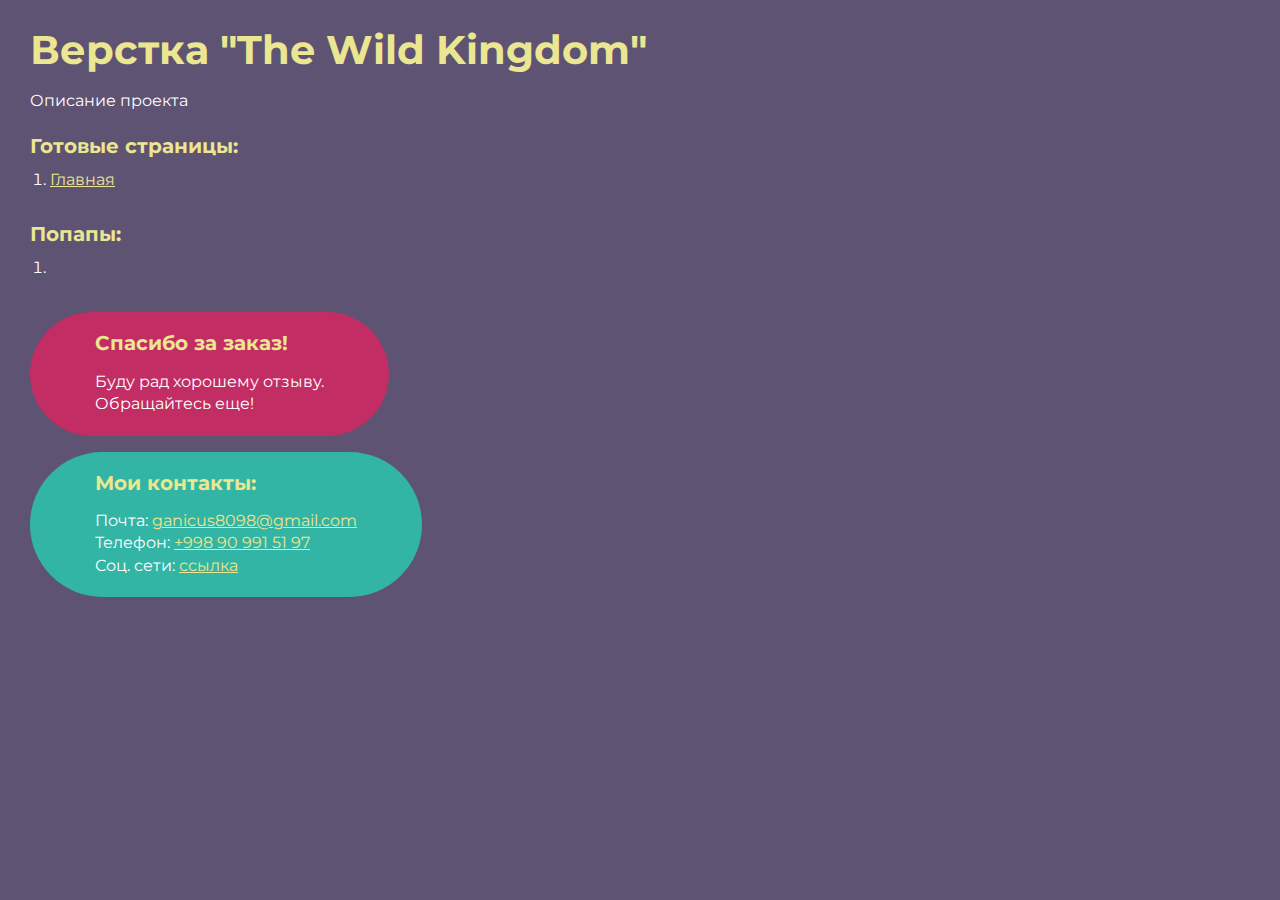
==== index.html @ dfcb413f "Add files via upload" ====
<!DOCTYPE html>
<html>

<head>
	<meta charset="UTF-8">
	<meta name="viewport" content="width=device-width, initial-scale=1.0">
	<title>Верстка «the-wild-kingdom»</title>
</head>

<body>
	<div class="rootpage">
		<h1>Верстка "The Wild Kingdom"</h1>
		<div class="rootpage__info">
			Описание проекта
		</div>
		<h2>Готовые страницы:</h2>
		<ol class="rootpage__list">
			<li><a target="_blank" href="home.html">Главная</a></li>
		</ol>
		<h2>Попапы:</h2>
		<ol class="rootpage__list">
			<li><a target="_blank" href="home.html#"></a></li>
		</ol>
		<div class="rootpage__tnx">
			<h2>Спасибо за заказ!</h2>
			<p>Буду рад хорошему отзыву.</p>
			<p>Обращайтесь еще!</p>
		</div>
		<div class="rootpage__contacts">
			<h2>Мои контакты:</h2>
			<p>Почта: <a href="mailto:ganicus8098@gmail.com">ganicus8098@gmail.com</a></p>
			<p>Телефон: <a href="tel:998909915197">+998 90 991 51 97</a></p>
			<p>Соц. сети: <a href="">ссылка</a></p>
		</div>
	</div>
</body>
<style>
	@charset "UTF-8";
	@import url("https://fonts.googleapis.com/css?family=Montserrat:regular,700&display=swap");

	*,
	*::before,
	*::after {
		padding: 0px;
		margin: 0px;
		border: 0px;
		box-sizing: border-box;
	}

	html,
	body {
		height: 100%;
		margin: 0;
		padding: 0;
		min-width: 320px;
		width: 100%;
		color: #fff;
		background-color: #5e5373;
	}

	body {
		font-family: Montserrat;
		font-size: 100%;
		line-height: 1;
		font-size: 1rem;
	}

	a {
		text-decoration: underline;
		color: #ebe691
	}

	a:visited {
		text-decoration: underline;
		color: #aaa768;
	}

	a:hover {
		text-decoration: none;
	}

	ul li {
		list-style: none;
	}

	img {
		vertical-align: top;
	}

	.wrapper {
		width: 100%;
		min-height: 100%;
		overflow: hidden;
	}

	.rootpage {
		padding: 30px;
		display: flex;
		flex-direction: column;
		align-items: flex-start;
	}

	@media (max-width: 767px) {
		.rootpage {
			padding: 30px 15px;
		}
	}

	h1 {
		color: #ebe691;
		font-size: 2.5rem;
		margin: 0px 0px 1.25rem 0px;
	}

	@media (max-width: 767px) {
		h1 {
			font-size: 1.85rem;
			margin: 0px 0px 1.25rem 0px;
		}
	}

	h2 {
		color: #ebe691;
		font-size: 1.25rem;
		margin: 0px 0px 1rem 0px;
	}

	@media (max-width: 767px) {
		h2 {
			font-size: 1.125rem;
			margin: 0px 0px 1rem 0px;
		}
	}

	.rootpage__info {
		line-height: 140%;
		margin: 0px 0px 1.5rem 0px;
	}

	.rootpage__list {
		margin: 0px 0px 2.25rem 1.25rem;
	}

	.rootpage__list li:not(:last-child) {
		margin: 0px 0px 15px 0px;
	}

	.rootpage__contacts,
	.rootpage__tnx {
		border-radius: 200px;
		padding: 20px 65px;
		line-height: 140%;
	}

	@media (max-width: 767px) {

		.rootpage__contacts,
		.rootpage__tnx {
			border-radius: 40px;
			padding: 20px;
		}
	}

	.rootpage__contacts {
		background: #32b5a4;

	}

	.rootpage__contacts a {
		color: #ebe691;
	}

	.rootpage__tnx {
		background: #c22d63;
		margin: 0px 0px 1rem 0px;
	}
</style>

</html>
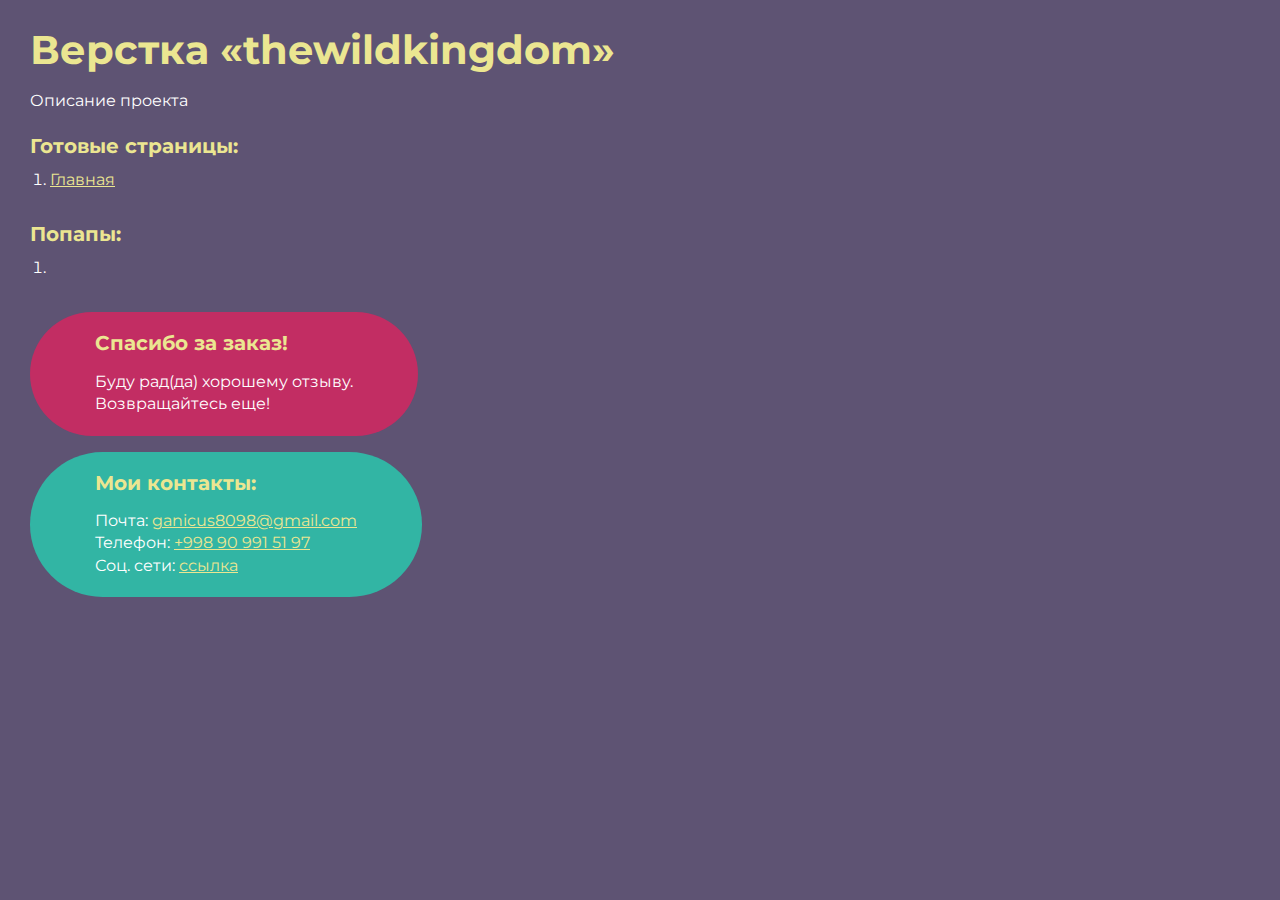
==== commit 920374e6: "Add files via upload" ====
--- a/index.html
+++ b/index.html
@@ -4,12 +4,12 @@
 <head>
 	<meta charset="UTF-8">
 	<meta name="viewport" content="width=device-width, initial-scale=1.0">
-	<title>Верстка «the-wild-kingdom»</title>
+	<title>Верстка «thewildkingdom»</title>
 </head>
 
 <body>
 	<div class="rootpage">
-		<h1>Верстка "The Wild Kingdom"</h1>
+		<h1>Верстка «thewildkingdom»</h1>
 		<div class="rootpage__info">
 			Описание проекта
 		</div>
@@ -23,13 +23,13 @@
 		</ol>
 		<div class="rootpage__tnx">
 			<h2>Спасибо за заказ!</h2>
-			<p>Буду рад хорошему отзыву.</p>
-			<p>Обращайтесь еще!</p>
+			<p>Буду рад(да) хорошему отзыву.</p>
+			<p>Возвращайтесь еще!</p>
 		</div>
 		<div class="rootpage__contacts">
 			<h2>Мои контакты:</h2>
 			<p>Почта: <a href="mailto:ganicus8098@gmail.com">ganicus8098@gmail.com</a></p>
-			<p>Телефон: <a href="tel:998909915197">+998 90 991 51 97</a></p>
+			<p>Телефон: <a href="tel:988909915197">+998 90 991 51 97</a></p>
 			<p>Соц. сети: <a href="">ссылка</a></p>
 		</div>
 	</div>
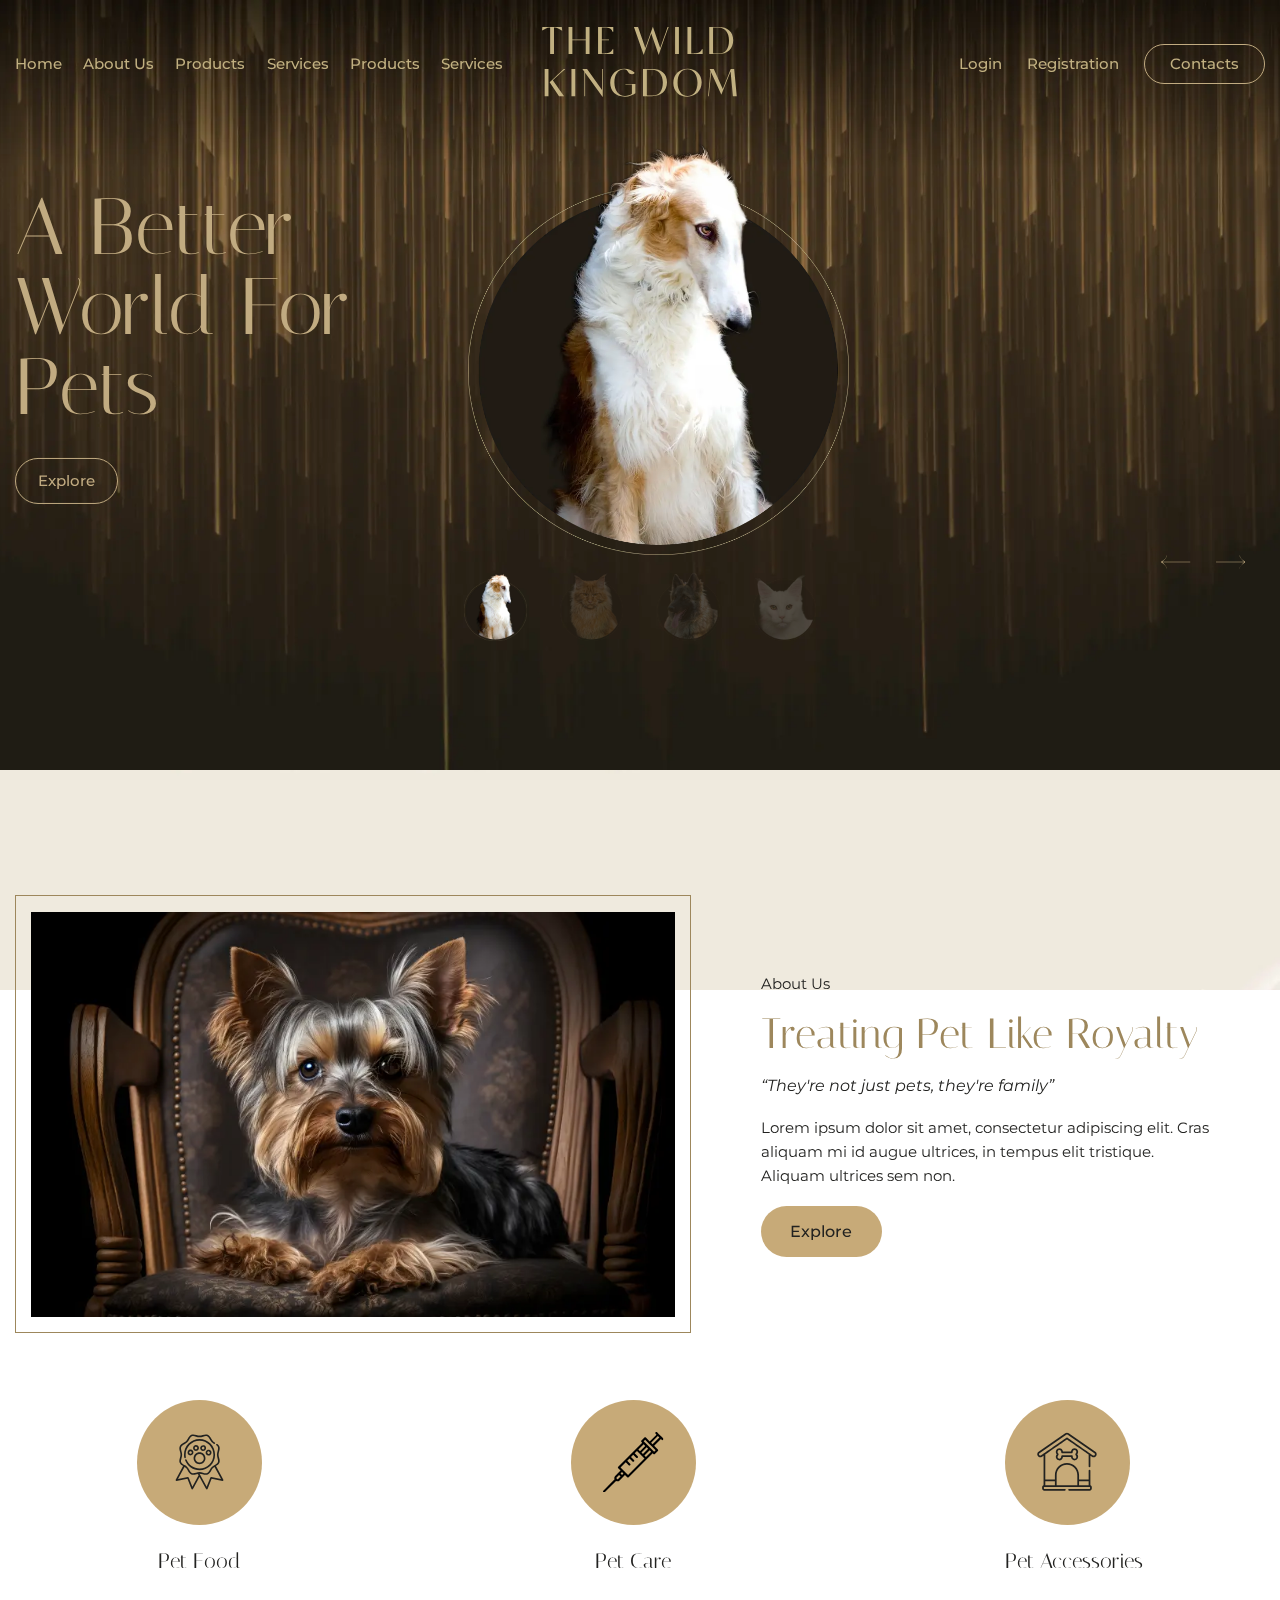
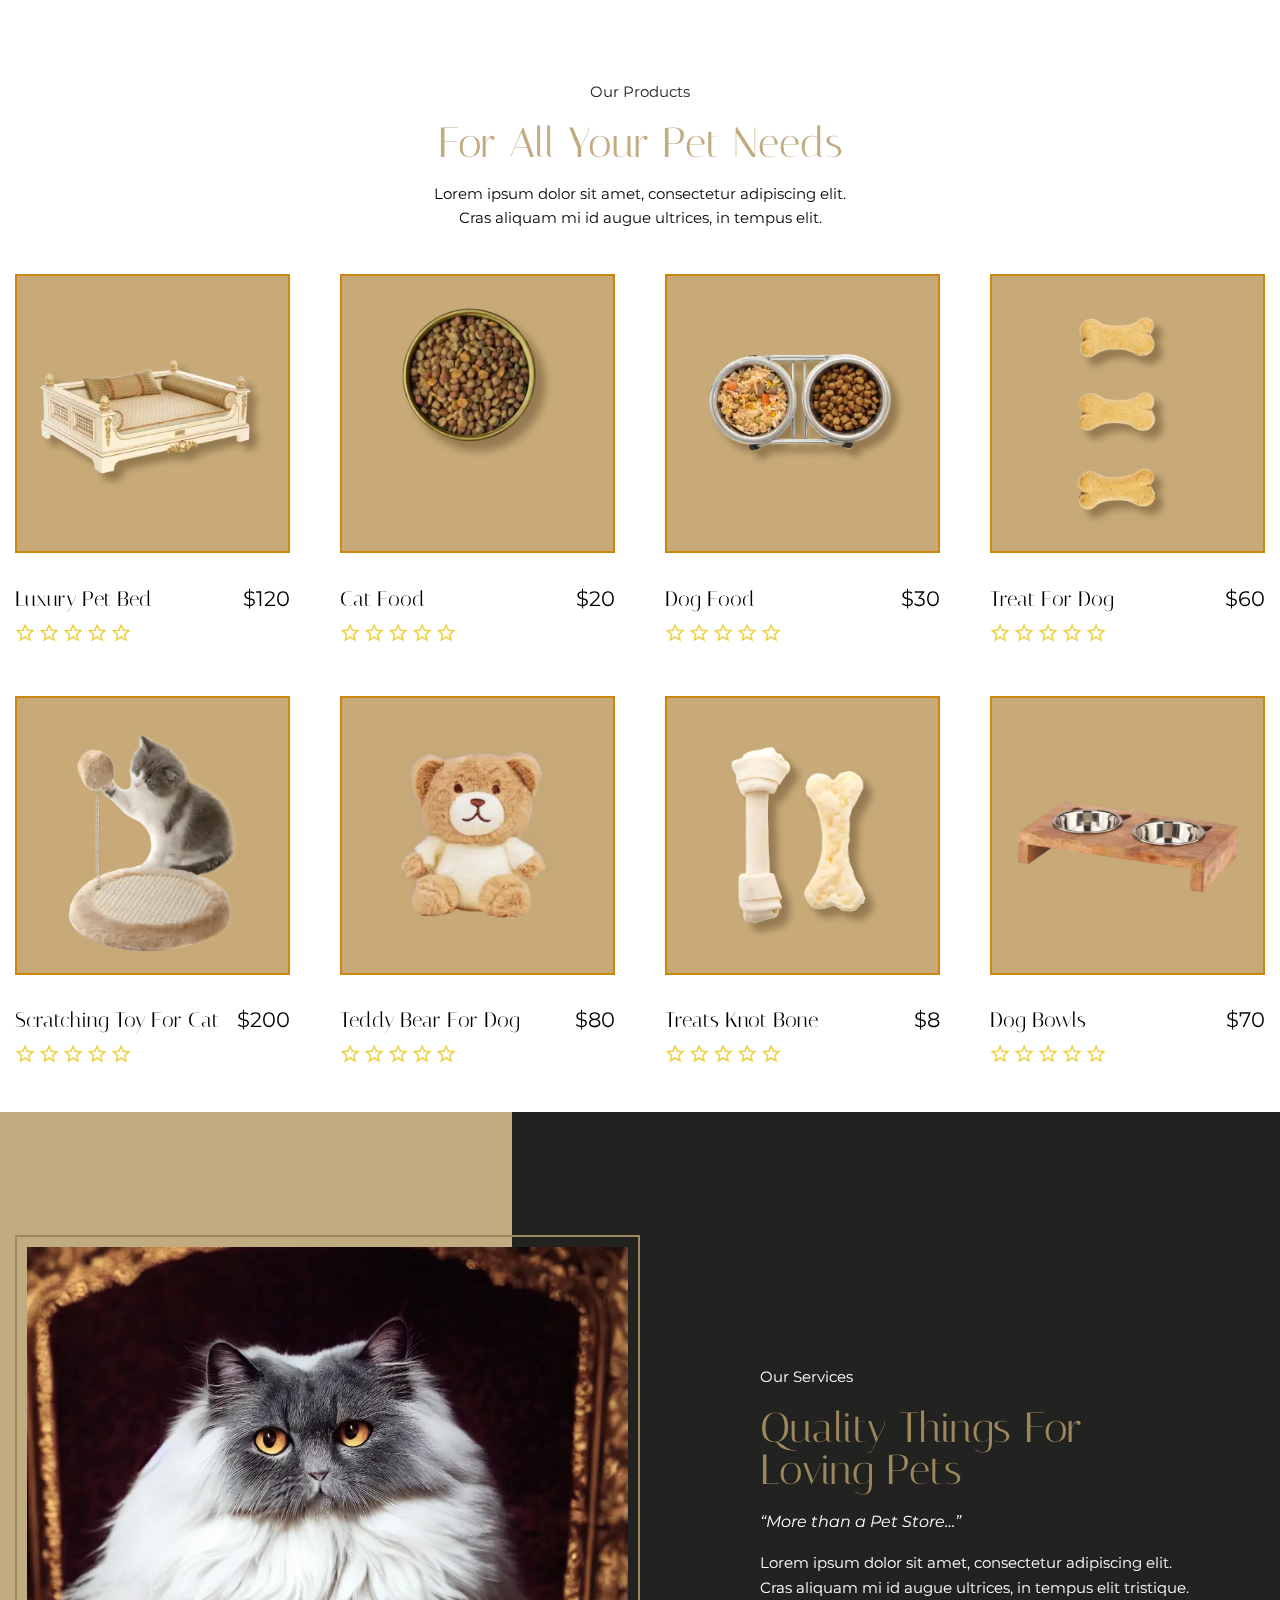
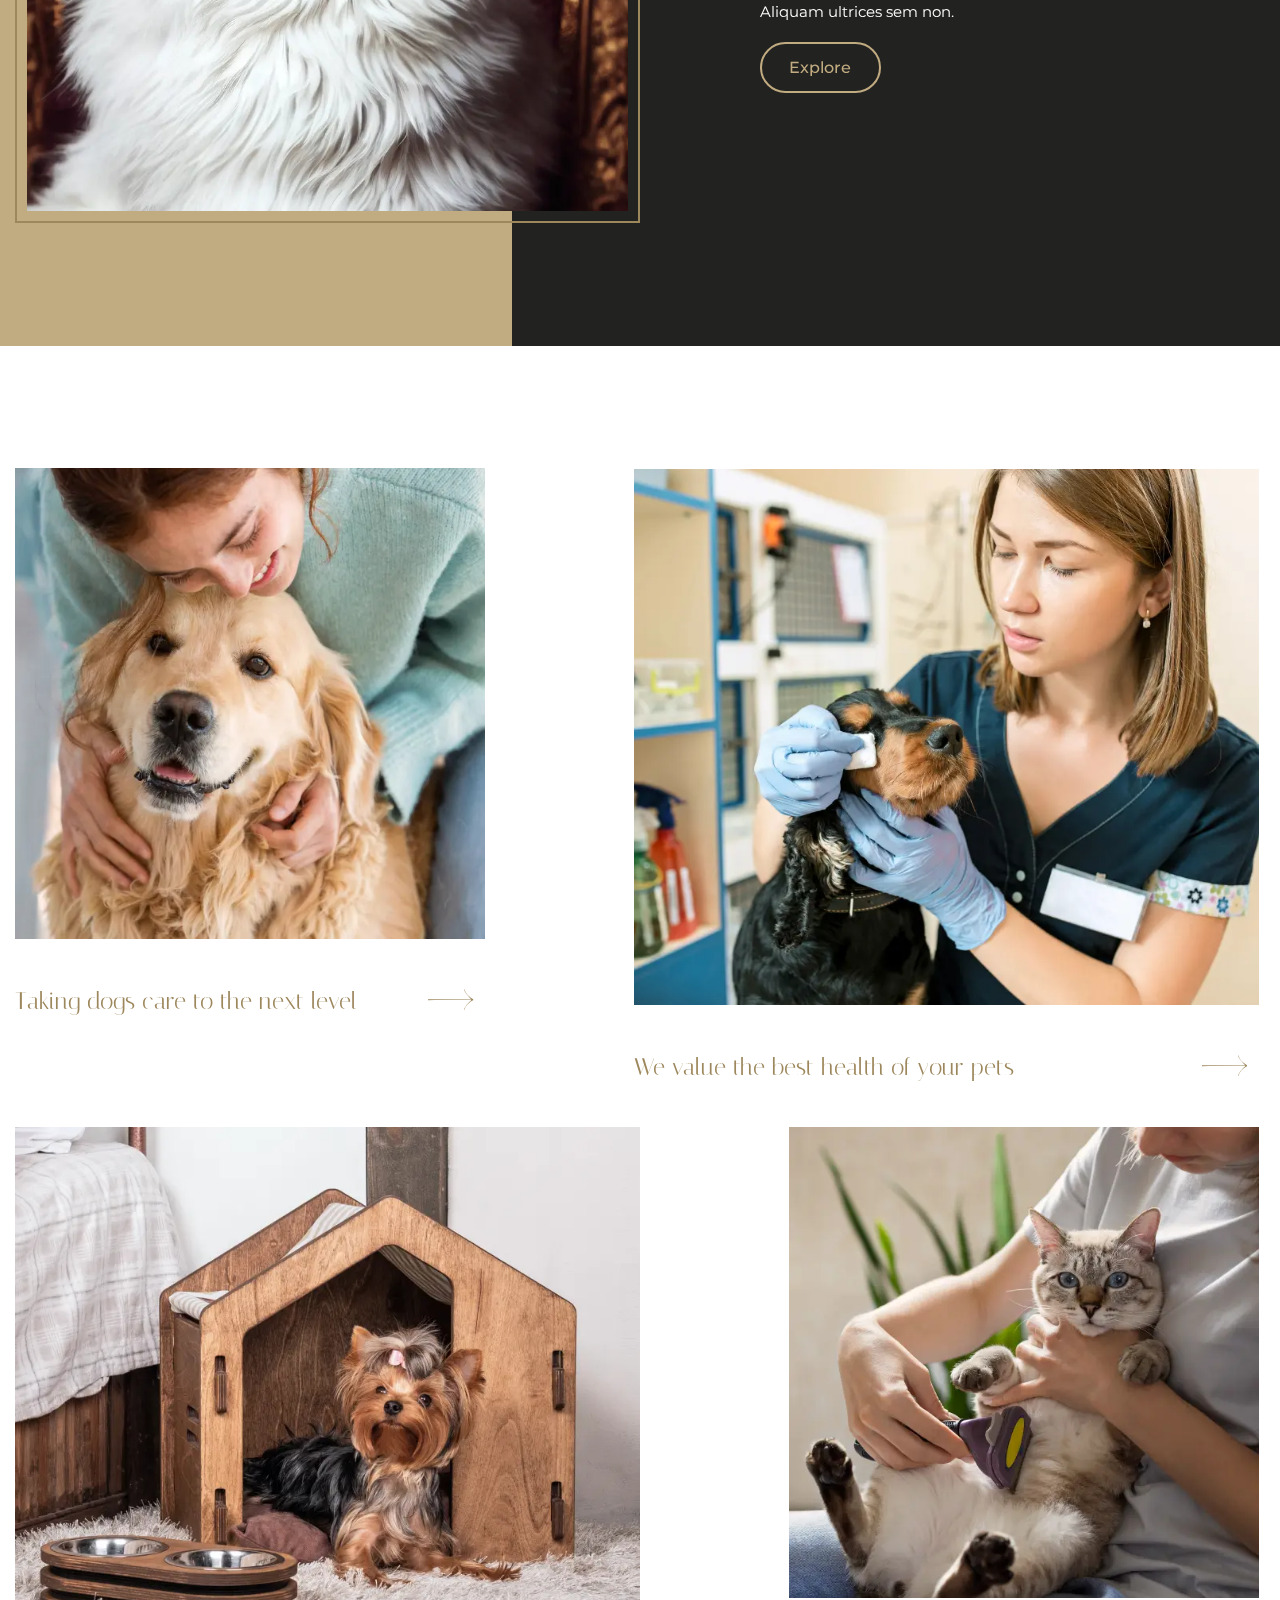
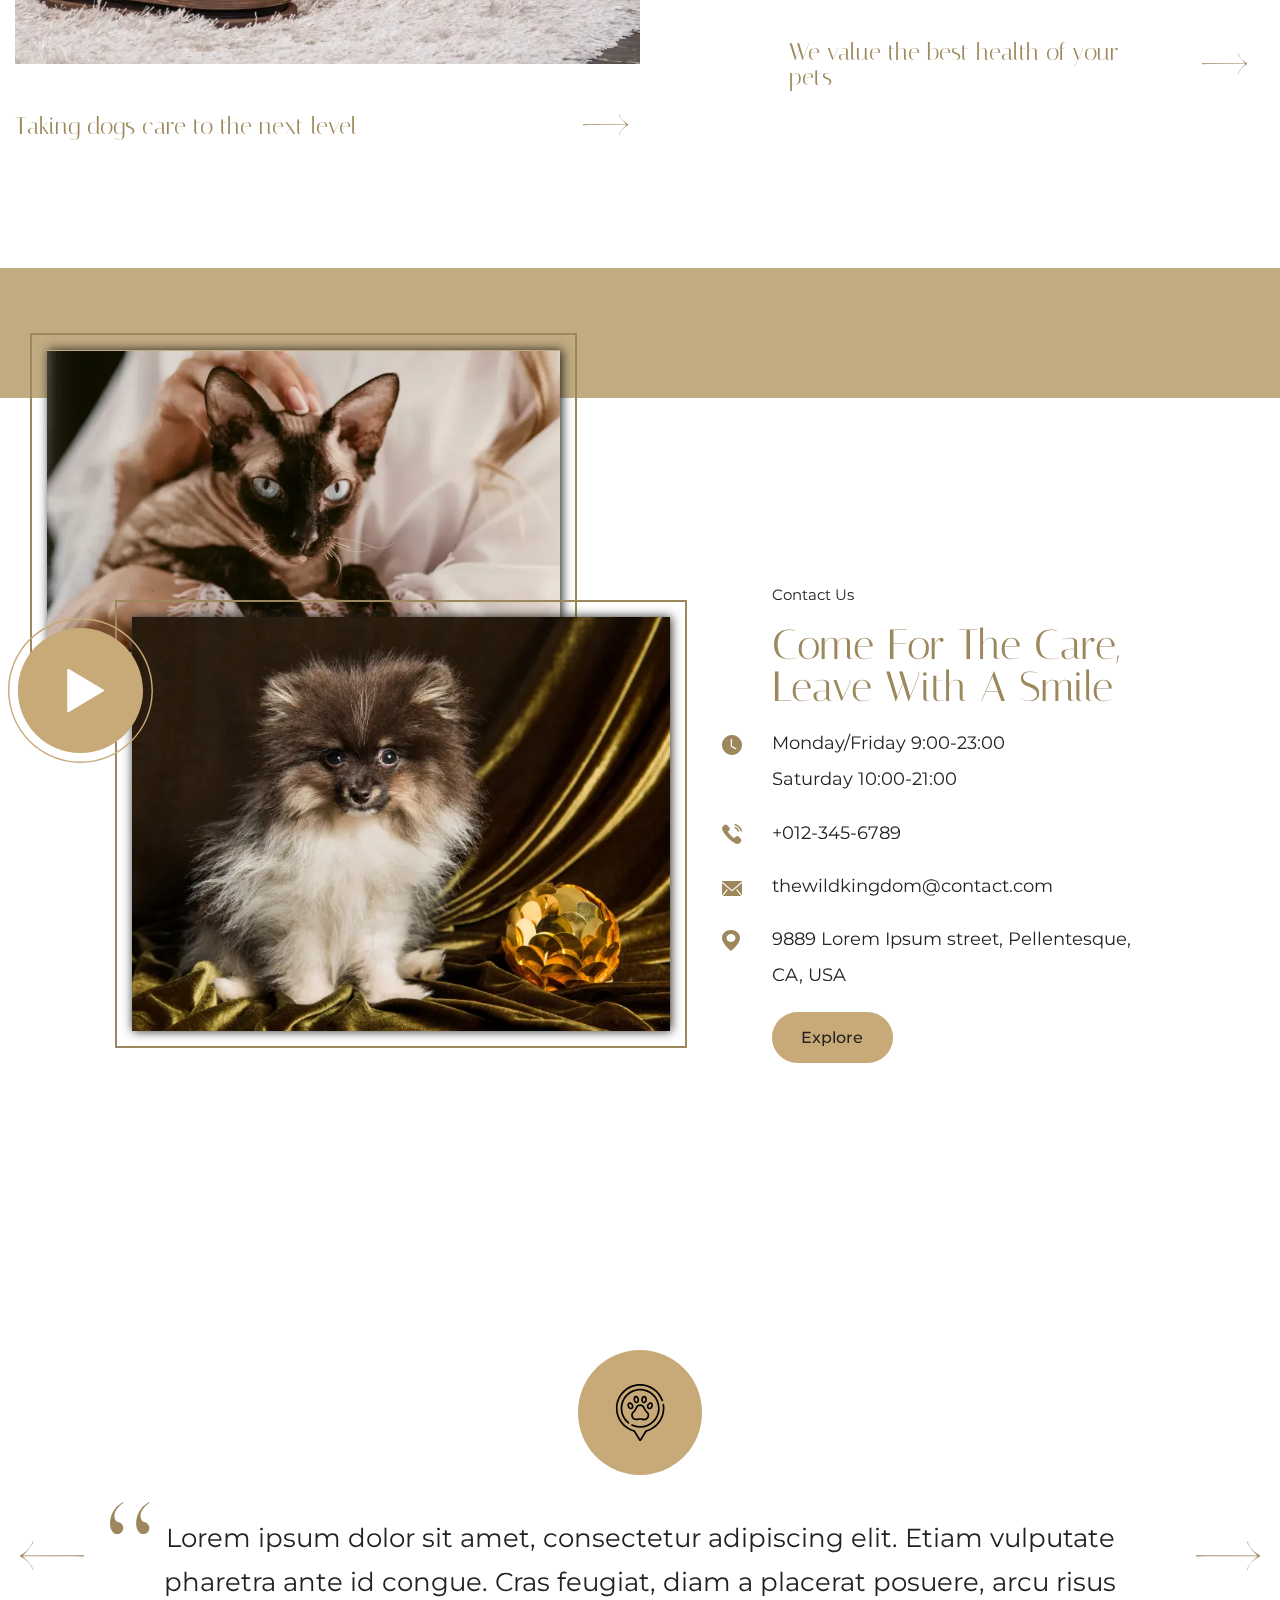
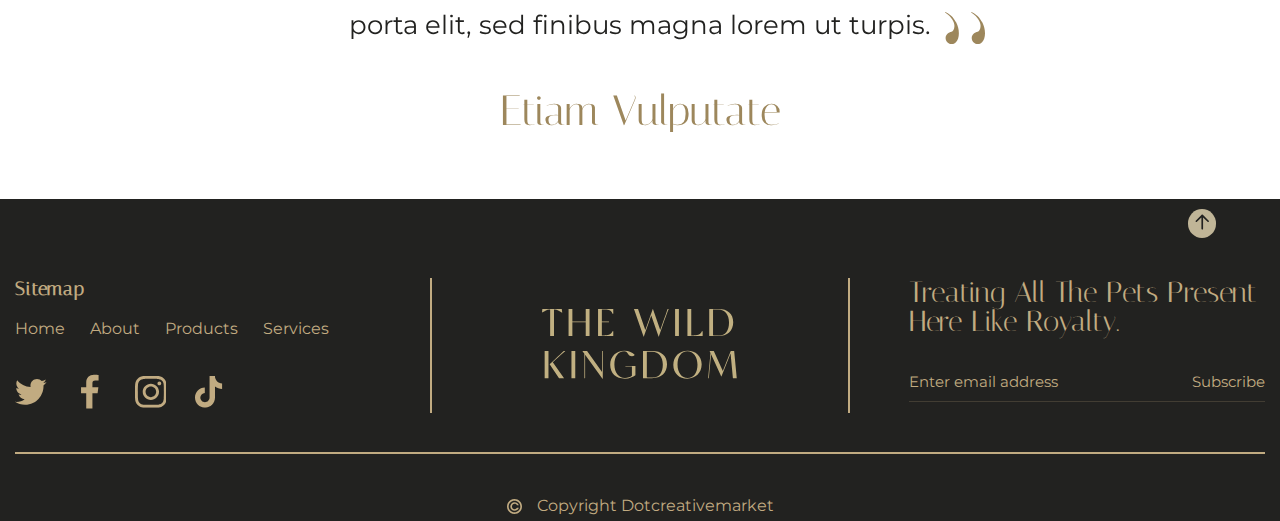
==== commit 6f97c25e: "Add files via upload" ====
--- a/index.html
+++ b/index.html
@@ -1,179 +1,860 @@
 <!DOCTYPE html>
-<html>
+<html lang="en">
 
 <head>
+	<title>HomePage</title>
 	<meta charset="UTF-8">
+	<meta name="format-detection" content="telephone=no">
+	<!-- <style>body{opacity: 0;}</style> -->
+	<link rel="stylesheet" href="css/style.min.css?_v=20241115173633">
+	<link rel="shortcut icon" href="favicon.ico">
+	<!-- <meta name="robots" content="noindex, nofollow"> -->
 	<meta name="viewport" content="width=device-width, initial-scale=1.0">
-	<title>Верстка «thewildkingdom»</title>
 </head>
 
 <body>
-	<div class="rootpage">
-		<h1>Верстка «thewildkingdom»</h1>
-		<div class="rootpage__info">
-			Описание проекта
+	<div class="wrapper">
+		<header class="header">
+			<div class="header__container">
+				<div class="header__menu menu">
+					<button type="button" class="menu__icon icon-menu"><span></span></button>
+					<nav class="menu__body">
+						<ul class="menu__list">
+							<li class="menu__item"><a href="home.html" class="menu__link">Home</a></li>
+							<li class="menu__item"><a href="about-us.html" class="menu__link">About Us</a></li>
+							<li class="menu__item"><a href="products.html" class="menu__link">Products</a></li>
+							<li class="menu__item"><a href="services.html" class="menu__link">Services</a></li>
+							<li class="menu__item"><a href="products.html" class="menu__link">Products</a></li>
+							<li class="menu__item"><a href="services.html" class="menu__link">Services</a></li>
+						</ul>
+					</nav>
+				</div>
+				<a href="#" class="header__link-logo logo">
+					<svg class="logo__logo-icon">
+						<use xlink:href="img/icons/icons.svg#logo"></use>
+					</svg>
+				</a>
+				<div class="header__actions">
+					<div class="header__auth auth-header">
+						<div class="auth-header__log-in-item">
+							<button type="button" data-popup="#log-in" class="auth-header__log-in">Login</button>
+							<button type="button" data-tippy-content="Log in" data-popup="#log-in" class="auth-header__icon-log-in">
+								<svg class="auth-header__login-icon">
+									<use xlink:href="img/icons/icons.svg#log-in"></use>
+								</svg>
+							</button>
+						</div>
+						<div class="auth-header__register-item">
+							<button type="button" data-popup="#register" class="auth-header__register">Registration</button>
+							<button type="button" data-tippy-content="Registration" data-popup="#register" class="auth-header__icon-register">
+								<svg class="auth-header__register-icon">
+									<use xlink:href="img/icons/icons.svg#registration"></use>
+								</svg>
+							</button>
+						</div>
+						<div class="auth-header__contacts-item">
+							<button type="button" data-popup="#contacts" class="auth-header__contacts">Contacts</button>
+							<button type="button" data-tippy-content="Contacts" data-popup="#contacts" class="auth-header__icon-contacts">
+								<svg class="auth-header__contact-icon">
+									<use xlink:href="img/icons/icons.svg#contacts"></use>
+								</svg>
+							</button>
+						</div>
+					</div>
+				</div>
+			</div>
+		</header>
+		<div id="log-in" aria-hidden="true" class="popup">
+			<div class="popup__wrapper">
+				<div class="popup__content">
+					<button data-close type="button" class="popup__close">
+						<svg width="18" height="18" viewBox="0 0 23 23" fill="none" xmlns="http://www.w3.org/2000/svg">
+							<path d="M1.73333 1.48883L21.5469 21.0288" stroke="#c1b081" stroke-linecap="square" />
+							<path d="M21.2667 1.48883L1.45309 21.0288" stroke="#c1b081" stroke-linecap="square" />
+						</svg>
+					</button>
+					<div class="popup__text">
+						<form data-goto-error action="#" class="popup__form form">
+							<div class="form__mail-item">
+								<input data-error="Invalid email entered" data-required="email" data-validate="email" autocomplete="off" required type="email" name="form[]" placeholder="Email" class="form__mail-input">
+							</div>
+							<div class="form__pass-forgot-items">
+								<div class="form__password">
+									<input autocomplete="off" type="password" name="form[]" value="123456" class="form__pass-input">
+									<button class="form__viewpass" type="button"></button>
+								</div>
+								<div class="form__forgot-item">
+									<a href="#" class="form__link">Forgot Password</a>
+								</div>
+							</div>
+							<div class="form__check-button-items">
+								<div class="form__checkbox checkbox">
+									<input id="c_1" data-error="Error" class="checkbox__input" type="checkbox" value="1" name="form[]">
+									<label for="c_1" class="checkbox__label">Remember me</label>
+								</div>
+								<button type="submit" class="form__button-item">Send</button>
+							</div>
+						</form>
+					</div>
+				</div>
+			</div>
 		</div>
-		<h2>Готовые страницы:</h2>
-		<ol class="rootpage__list">
-			<li><a target="_blank" href="home.html">Главная</a></li>
-		</ol>
-		<h2>Попапы:</h2>
-		<ol class="rootpage__list">
-			<li><a target="_blank" href="home.html#"></a></li>
-		</ol>
-		<div class="rootpage__tnx">
-			<h2>Спасибо за заказ!</h2>
-			<p>Буду рад(да) хорошему отзыву.</p>
-			<p>Возвращайтесь еще!</p>
+		<div id="register" aria-hidden="true" class="popup">
+			<div class="popup__wrapper">
+				<div class="popup__content">
+					<button data-close type="button" class="popup__close">
+						<svg width="18" height="18" viewBox="0 0 23 23" fill="none" xmlns="http://www.w3.org/2000/svg">
+							<path d="M1.73333 1.48883L21.5469 21.0288" stroke="#c1b081" stroke-linecap="square" />
+							<path d="M21.2667 1.48883L1.45309 21.0288" stroke="#c1b081" stroke-linecap="square" />
+						</svg>
+					</button>
+					<div class="popup__text">
+						<form data-goto-error action="#" class="popup__form form">
+							<div class="form__mail-item">
+								<input data-error="Invalid email entered" data-required="email" data-validate="email" autocomplete="off" required type="email" name="form[]" placeholder="Your Email" class="form__mail-input">
+							</div>
+							<div class="form__name-item">
+								<input autocomplete="off" required type="text" name="form[]" placeholder="Your Name" class="form__name-input">
+							</div>
+							<div class="form__password-item">
+								<input autocomplete="off" type="password" name="form[]" value="123456" class="form__pass-input">
+							</div>
+							<div class="form__confirm-pass">
+								<input autocomplete="off" type="password" name="form[]" value="123456" class="form__pass-input">
+							</div>
+							<button type="submit" class="form__button-register">Register</button>
+						</form>
+					</div>
+				</div>
+			</div>
 		</div>
-		<div class="rootpage__contacts">
-			<h2>Мои контакты:</h2>
-			<p>Почта: <a href="mailto:ganicus8098@gmail.com">ganicus8098@gmail.com</a></p>
-			<p>Телефон: <a href="tel:988909915197">+998 90 991 51 97</a></p>
-			<p>Соц. сети: <a href="">ссылка</a></p>
+		<div id="contacts" aria-hidden="true" class="popup">
+			<div class="popup__wrapper">
+				<div class="popup__content">
+					<button data-close type="button" class="popup__close">
+						<svg width="18" height="18" viewBox="0 0 23 23" fill="none" xmlns="http://www.w3.org/2000/svg">
+							<path d="M1.73333 1.48883L21.5469 21.0288" stroke="#c1b081" stroke-linecap="square" />
+							<path d="M21.2667 1.48883L1.45309 21.0288" stroke="#c1b081" stroke-linecap="square" />
+						</svg>
+					</button>
+					<div class="popup__text">
+						<div class="popup__info-item">
+							<p>
+								Here are our phones. If you have any questions, please call us! Our operators with big pleasure
+								answer for your questions
+							</p>
+							<a href="tel:+782949999977" class="popup__link-phone">+7 8294 999-99-77</a>
+							<a href="tel:+782949999977" class="popup__link-phone">+7 8294 999-99-76</a>
+							<a href="tel:+782949999977" class="popup__link-phone">+7 8294 999-99-75</a>
+							<a href="tel:+782949999977" class="popup__link-phone">+7 8294 999-99-77</a>
+						</div>
+					</div>
+				</div>
+			</div>
 		</div>
+		<div id="video-pets" aria-hidden="true" class="popup">
+			<div class="popup__wrapper">
+				<div class="popup__content">
+					<button data-close type="button" class="popup__close">
+						<svg width="18" height="18" viewBox="0 0 23 23" fill="none" xmlns="http://www.w3.org/2000/svg">
+							<path d=" M1.73333 1.48883L21.5469 21.0288" stroke="#c1b081" stroke-linecap="square" />
+							<path d=" M21.2667 1.48883L1.45309 21.0288" stroke="#c1b081" stroke-linecap="square" />
+						</svg>
+					</button>
+					<div data-youtube-place class="popup__text">
+						<div class="popup__pet-video">
+							<video controls width="100%" src="img/main/contact/video/pet-services.mp4"></video>
+						</div>
+					</div>
+				</div>
+			</div>
+		</div>
+		<main class="page">
+			<div class="better-world">
+				<div class="better-world__container">
+					<div class="better-world__slider swiper">
+						<div class="better-world__wrapper swiper-wrapper">
+							<div class="better-world__slide-better-world slide-better-world swiper-slide">
+								<div class="slide-better-world__content">
+									<div class="slide-better-world__title-item">
+										<h1>A better world for pets</h1>
+									</div>
+									<a href="#" class="slide-better-world__link-button" target="_blank">Explore</a>
+								</div>
+								<div class="slide-better-world__body">
+									<div class="slide-better-world__picture">
+										<img src="img/main/better-world/white-dog.webp" alt="The white dog" class="slide-better-world__image">
+									</div>
+								</div>
+							</div>
+							<div class="better-world__slide-better-world slide-better-world swiper-slide">
+								<div class="slide-better-world__content">
+									<div class="slide-better-world__title-item">
+										<h1>A better medicine for pets</h1>
+									</div>
+									<a href="#" class="slide-better-world__link-button" target="_blank">Explore</a>
+								</div>
+								<div class="slide-better-world__body">
+									<div class="slide-better-world__picture">
+										<img src="img/main/better-world/orange-cat.webp" alt="The white dog" class="slide-better-world__image">
+									</div>
+								</div>
+							</div>
+							<div class="better-world__slide-better-world slide-better-world swiper-slide">
+								<div class="slide-better-world__content">
+									<div class="slide-better-world__title-item">
+										<h1>A better equipment for pets</h1>
+									</div>
+									<a href="#" class="slide-better-world__link-button" target="_blank">Explore</a>
+								</div>
+								<div class="slide-better-world__body">
+									<div class="slide-better-world__picture">
+										<img src="img/main/better-world/german-shepherd.webp" alt="The white dog" class="slide-better-world__image">
+									</div>
+								</div>
+							</div>
+							<div class="better-world__slide-better-world slide-better-world swiper-slide">
+								<div class="slide-better-world__content">
+									<div class="slide-better-world__title-item">
+										<h1>A better toys for pets</h1>
+									</div>
+									<a href="#" class="slide-better-world__link-button" target="_blank">Explore</a>
+								</div>
+								<div class="slide-better-world__body">
+									<div class="slide-better-world__picture">
+										<img src="img/main/better-world/white-cat.webp" alt="The white dog" class="slide-better-world__image">
+									</div>
+								</div>
+							</div>
+						</div>
+						<div class="better-world__controll">
+							<button type="button" class="better-world__arrow better-world__arrow--right">
+								<svg class="better-world__icon-arrow-right">
+									<use xlink:href="img/icons/icons.svg#right-arrow"></use>
+								</svg>
+							</button>
+							<button type="button" class="better-world__arrow better-world__arrow--left">
+								<svg class="better-world__icon-arrow-left">
+									<use xlink:href="img/icons/icons.svg#left-arrow"></use>
+								</svg>
+							</button>
+						</div>
+					</div>
+					<div class="better-mini-world__slider swiper">
+						<div class="better-mini-world__wrapper swiper-wrapper">
+							<div class="better-mini-world__slide swiper-slide">
+								<div class="better-mini-world__picture-item">
+									<img src="img/main/better-world/white-dog.webp" alt="" class="better-mini-world__image">
+								</div>
+							</div>
+							<div class="better-mini-world__slide swiper-slide">
+								<div class="better-mini-world__picture-item">
+									<img src="img/main/better-world/orange-cat.webp" alt="" class="better-mini-world__image">
+								</div>
+							</div>
+							<div class="better-mini-world__slide swiper-slide">
+								<div class="better-mini-world__picture-item">
+									<img src="img/main/better-world/german-shepherd.webp" alt="" class="better-mini-world__image">
+								</div>
+							</div>
+							<div class="better-mini-world__slide swiper-slide">
+								<div class="better-mini-world__picture-item">
+									<img src="img/main/better-world/white-cat.webp" alt="" class="better-mini-world__image">
+								</div>
+							</div>
+						</div>
+					</div>
+				</div>
+			</div>
+			<div class="about-us">
+				<div class="about-us__container">
+					<div class="about-us__picture-info-items">
+						<div class="about-us__pictures">
+							<div class="about-us__picture-item">
+								<img src="img/main/about-us/yorkshire.webp" alt="The yorkshire sitting on chair" class="about-us__image">
+							</div>
+						</div>
+						<div class="about-us__info-about-us">
+							<div class="about-us__body-info body-info">
+								<div class="body-info__title">
+									<h2>About us</h2>
+								</div>
+								<div class="body-info__subtitle">
+									<span>Treating pet like Royalty</span>
+								</div>
+								<div class="body-info__block-quote">
+									<blockquotec class="body-info__quote-item">“They're not just pets, they're family”
+									</blockquotec>
+								</div>
+								<div class="body-info__text">
+									<p>
+										Lorem ipsum dolor sit amet, consectetur adipiscing elit. Cras aliquam mi id augue
+										ultrices, in tempus elit tristique. Aliquam ultrices sem non.
+									</p>
+								</div>
+								<a href="#" class="body-info__btn-explore" target="_blank">Explore</a>
+							</div>
+						</div>
+					</div>
+					<div class="about-us__pet-accosseries pet-accosseries">
+						<div class="pet-accosseries__pet-items">
+							<a href="#" class="pet-accosseries__food-btn" target="_blank">
+								<div class="pet-accosseries__food-item">
+									<svg class="food-icon">
+										<use xlink:href="img/icons/icons.svg#pet-reward"></use>
+									</svg>
+								</div>
+								<div class="pet-accosseries__title-item">
+									<h3>Pet food</h3>
+								</div>
+							</a>
+							<a href="#" class="pet-accosseries__care-btn" target="_blank">
+								<div class="pet-accosseries__care-item">
+									<svg class="syringe-icon">
+										<use xlink:href="img/icons/icons.svg#syringe"></use>
+									</svg>
+								</div>
+								<div class="pet-accosseries__title-item">
+									<h3>Pet care</h3>
+								</div>
+							</a>
+							<a href="#" class="pet-accosseries__accosseries-btn" target="_blank">
+								<div class="pet-accosseries__accessory-item">
+									<svg class="dog-house-icon">
+										<use xlink:href="img/icons/icons.svg#dog-house"></use>
+									</svg>
+								</div>
+								<div class="pet-accosseries__title-item">
+									<h3>pet accessories</h3>
+								</div>
+							</a>
+						</div>
+					</div>
+				</div>
+			</div>
+			<div class="products">
+				<div class="products__container">
+					<div class="products__our-products">
+						<div class="products__title">
+							<h2>Our Products</h2>
+						</div>
+						<div class="products__sub-title">
+							<span>For all your pet needs</span>
+						</div>
+						<div class="products__text">
+							<p>
+								Lorem ipsum dolor sit amet, consectetur adipiscing elit. Cras aliquam mi id augue ultrices,
+								in tempus elit.
+							</p>
+						</div>
+					</div>
+					<div class="products__cards-items">
+						<div class="products__card-item">
+							<a href="#" class="card-product" target="_blank">
+								<div class="card-product__picture-item">
+									<img src="img/main/products/sofa.webp" alt="The luxury pet bed" class="card-product__image">
+								</div>
+								<div class="card-product__body">
+									<div class="card-product__title">
+										<h3>Luxury pet bed</h3>
+									</div>
+									<span class="card-product__sub-title">$120</span>
+								</div>
+								<div data-rating="set" class="rating"></div>
+							</a>
+						</div>
+						<div class="products__card-item">
+							<a href="#" class="card-product" target="_blank">
+								<div class="card-product__picture-item">
+									<img src="img/main/products/cat-food-1.webp" alt="The luxury cat food" class="card-product__image">
+								</div>
+								<div class="card-product__body">
+									<div class="card-product__title">
+										<h3>Cat Food</h3>
+									</div>
+									<span class="card-product__sub-title">$20</span>
+								</div>
+								<div data-rating="set" class="rating"></div>
+							</a>
+						</div>
+						<div class="products__card-item">
+							<a href="#" class="card-product" target="_blank">
+								<div class="card-product__picture-item">
+									<img src="img/main/products/dogfood.webp" alt="The luxury dog food" class="card-product__image">
+								</div>
+								<div class="card-product__body">
+									<div class="card-product__title">
+										<h3>Dog food</h3>
+									</div>
+									<span class="card-product__sub-title">$30</span>
+								</div>
+								<div data-rating="set" class="rating"></div>
+							</a>
+						</div>
+						<div class="products__card-item">
+							<a href="#" class="card-product" target="_blank">
+								<div class="card-product__picture-item">
+									<img src="img/main/products/delicious-food.webp" alt="The luxury treat for dog" class="card-product__image">
+								</div>
+								<div class="card-product__body">
+									<div class="card-product__title">
+										<h3>Treat for dog</h3>
+									</div>
+									<span class="card-product__sub-title">$60</span>
+								</div>
+								<div data-rating="set" class="rating"></div>
+							</a>
+						</div>
+						<div class="products__card-item">
+							<a href="#" class="card-product" target="_blank">
+								<div class="card-product__picture-item">
+									<img src="img/main/products/gray-white-kitten.webp" alt="The luxury scratching toy for cat" class="card-product__image">
+								</div>
+								<div class="card-product__body">
+									<div class="card-product__title">
+										<h3>Scratching toy for cat</h3>
+									</div>
+									<span class="card-product__sub-title">$200</span>
+								</div>
+								<div data-rating="set" class="rating"></div>
+							</a>
+						</div>
+						<div class="products__card-item">
+							<a href="#" class="card-product" target="_blank">
+								<div class="card-product__picture-item">
+									<img src="img/main/products/bear-toys.webp" alt="The luxury Teddy bear for dog" class="card-product__image">
+								</div>
+								<div class="card-product__body">
+									<div class="card-product__title">
+										<h3>Teddy bear for dog</h3>
+									</div>
+									<span class="card-product__sub-title">$80</span>
+								</div>
+								<div data-rating="set" class="rating"></div>
+							</a>
+						</div>
+						<div class="products__card-item">
+							<a href="#" class="card-product" target="_blank">
+								<div class="card-product__picture-item">
+									<img src="img/main/products/dog-food-1.webp" alt="The luxury treats knot bone" class="card-product__image">
+								</div>
+								<div class="card-product__body">
+									<div class="card-product__title">
+										<h3>Treats Knot Bone</h3>
+									</div>
+									<span class="card-product__sub-title">$8</span>
+								</div>
+								<div data-rating="set" class="rating"></div>
+							</a>
+						</div>
+						<div class="products__card-item">
+							<a href="#" class="card-product" target="_blank">
+								<div class="card-product__picture-item">
+									<img src="img/main/products/dog-bowl.webp" alt="The luxury dog bowls" class="card-product__image">
+								</div>
+								<div class="card-product__body">
+									<div class="card-product__title">
+										<h3>Dog bowls</h3>
+									</div>
+									<span class="card-product__sub-title">$70</span>
+								</div>
+								<div data-rating="set" class="rating"></div>
+							</a>
+						</div>
+					</div>
+				</div>
+			</div>
+			<div class="services">
+				<div class="services__container">
+					<div class="services__picture-info-items">
+						<div class="services__pictures">
+							<div class="services__picture-item">
+								<img src="img/main/services/persian-cat.webp" alt="The cute persian cat sitting on chair" class="services__image">
+							</div>
+						</div>
+						<div class="services__info-services">
+							<div class="services__body-info body-info">
+								<div class="body-info__title body-info__title_white-mod">
+									<h2>Our Services</h2>
+								</div>
+								<div class="body-info__subtitle body-info__subtitle_white-mod">
+									<span>Quality Things for Loving Pets</span>
+								</div>
+								<div class="body-info__block-quote">
+									<blockquotec class="body-info__quote-item body-info__quote-item_white-mod">“More than a Pet
+										Store…”</blockquotec>
+								</div>
+								<div class="body-info__text body-info__text_white-mod">
+									<p>
+										Lorem ipsum dolor sit amet, consectetur adipiscing elit. Cras aliquam mi id augue
+										ultrices, in tempus elit tristique. Aliquam ultrices sem non.
+									</p>
+								</div>
+								<a href="#" class="body-info__btn-explore body-info__btn-explore_dark-mod" target="_blank">Explore</a>
+							</div>
+						</div>
+					</div>
+				</div>
+			</div>
+			<div class="pet-care">
+				<div class="pet-care__container">
+					<div class="pet-care__all-types">
+						<div class="pet-care__type">
+							<div class="pet-care__card-pet-care card-pet-care">
+								<div class="card-pet-care__picture card-pet-care__picture_small-item">
+									<img src="img/main/pet-care/image-1.webp" alt="The young woman cares about dog labrodor" class="card-pet-care__image">
+								</div>
+								<div class="card-pet-care__body">
+									<div class="card-pet-care__text">
+										<p>
+											Taking dogs care to the next level
+										</p>
+									</div>
+									<a href="#" class="card-pet-care__btn" target="_blank">
+										<svg class="card-pet-care__left-arrow-icon">
+											<use xlink:href="img/icons/icons.svg#left-arrow"></use>
+										</svg>
+									</a>
+								</div>
+							</div>
+							<div class="pet-care__card-pet-care card-pet-care">
+								<div class="card-pet-care__picture card-pet-care__picture_big-item">
+									<img src="img/main/pet-care/image-2.webp" alt="The veterinar cares about dog's eyes" class="card-pet-care__image">
+								</div>
+								<div class="card-pet-care__body">
+									<div class="card-pet-care__text">
+										<p>
+											We value the best health of your pets
+										</p>
+									</div>
+									<a href="#" class="card-pet-care__btn">
+										<svg class="card-pet-care__left-arrow-icon">
+											<use xlink:href="img/icons/icons.svg#left-arrow"></use>
+										</svg>
+									</a>
+								</div>
+							</div>
+						</div>
+						<div class="pet-care__type-reverse">
+							<div class="pet-care__card-pet-care card-pet-care">
+								<div class="card-pet-care__picture card-pet-care__picture_big-item">
+									<img src="img/main/pet-care/image-3.webp" alt="The young woman cares about dog labrodor" class="card-pet-care__image">
+								</div>
+								<div class="card-pet-care__body">
+									<div class="card-pet-care__text">
+										<p>
+											Taking dogs care to the next level
+										</p>
+									</div>
+									<a href="#" class="card-pet-care__btn" target="_blank">
+										<svg class="card-pet-care__left-arrow-icon">
+											<use xlink:href="img/icons/icons.svg#left-arrow"></use>
+										</svg>
+									</a>
+								</div>
+							</div>
+							<div class="pet-care__card-pet-care card-pet-care">
+								<div class="card-pet-care__picture card-pet-care__picture_small-item">
+									<img src="img/main/pet-care/image-4.webp" alt="The veterinar cares about dog's eyes" class="card-pet-care__image">
+								</div>
+								<div class="card-pet-care__body">
+									<div class="card-pet-care__text">
+										<p>
+											We value the best health of your pets
+										</p>
+									</div>
+									<a href="#" class="card-pet-care__btn">
+										<svg class="card-pet-care__left-arrow-icon">
+											<use xlink:href="img/icons/icons.svg#left-arrow"></use>
+										</svg>
+									</a>
+								</div>
+							</div>
+						</div>
+					</div>
+				</div>
+			</div>
+			<div class="contact-us">
+				<div class="contact-us__container">
+					<div class="contact-us__picture-info-items">
+						<div class="contact-us__our-pets our-pets">
+							<div class="our-pets__sphynx-item">
+								<div class="our-pets__sphynx-picture">
+									<img src="img/main/contact/sphynx-cat.webp" alt=" The woman with her sphynx cat on her hands" class="our-pets__sphynx-image">
+								</div>
+							</div>
+							<div class="our-pets__shpits-item">
+								<div class="our-pets__shpits-picture">
+									<img src="img/main/contact/shpitz-puppy.webp" alt="The funny pomeranian spitz puppy" class="our-pets__shpits-image">
+								</div>
+							</div>
+							<button data-popup="#video-pets" data-popup-youtube="" class="our-pets__video-item">
+								<svg class="our-pets__play-icon">
+									<use xlink:href="img/icons/icons.svg#btn-play">
+									</use>
+								</svg>
+							</button>
+						</div>
+						<div class="contact-us__info-contact-us">
+							<div class="contact-us__body-info body-info">
+								<div class="body-info__title">
+									<h2>Contact us</h2>
+								</div>
+								<div class="body-info__subtitle body-info__subtitle_contact-mod">
+									<span>Come for the care, leave with a smile</span>
+								</div>
+								<div class="body-info__work-ours">
+									<p>
+										Monday/Friday 9:00-23:00
+										Saturday 10:00-21:00
+									</p>
+								</div>
+								<a href="tel:0123456789" class="body-info__phone">+012-345-6789</a>
+								<a href="mailto:thewildkingdom@contact.com" class="body-info__mail">thewildkingdom@contact.com</a>
+								<div class="body-info__address">
+									<p>
+										9889 Lorem Ipsum street, Pellentesque, CA, USA
+									</p>
+								</div>
+								<a href="#" class="body-info__btn-explore" target="_blank">Explore</a>
+							</div>
+						</div>
+					</div>
+				</div>
+			</div>
+			<div class="pet-dialog">
+				<div class="pet-dialog__container">
+					<div class="pet-dialog__slider swiper">
+						<div class="pet-dialog__wrapper swiper-wrapper">
+							<div class="pet-dialog__slide-pet-dialog slide-pet-dialog swiper-slide">
+								<div class="slide-pet-dialog__body">
+									<div class="slide-pet-dialog__picture">
+										<svg class="slide-pet-dialog__icon-pet-dialog">
+											<use xlink:href="img/icons/icons.svg#pet-dialog"></use>
+										</svg>
+									</div>
+								</div>
+								<div class="slide-pet-dialog__content">
+									<!--
+									<svg class="slide-pet-dialog__icon-first-quote">
+										<use xlink:href="img/icons/icons.svg#first-quote"></use>
+									</svg>
+								   -->
+									<div class="slide-pet-dialog__text">
+										<p>Lorem ipsum dolor sit amet, consectetur adipiscing elit. Etiam vulputate pharetra ante
+											id congue. Cras feugiat, diam a placerat posuere, arcu risus porta elit, sed finibus
+											magna lorem ut turpis.</p>
+									</div>
+									<!--
+									<svg class="slide-pet-dialog__icon-last-quote">
+										<use xlink:href="img/icons/icons.svg#last-quote"></use>
+									</svg>
+									-->
+									<div class="slide-pet-dialog__title">
+										<h2>Etiam vulputate</h2>
+									</div>
+								</div>
+							</div>
+							<div class="pet-dialog__slide-pet-dialog slide-pet-dialog swiper-slide">
+								<div class="slide-pet-dialog__body">
+									<div class="slide-pet-dialog__picture">
+										<svg class="slide-pet-dialog__icon-pet-dialog">
+											<use xlink:href="img/icons/icons.svg#pet-dialog"></use>
+										</svg>
+									</div>
+								</div>
+								<div class="slide-pet-dialog__content">
+									<!--
+									<svg class="slide-pet-dialog__icon-first-quote">
+										<use xlink:href="img/icons/icons.svg#first-quote"></use>
+									</svg>
+									-->
+									<div class="slide-pet-dialog__text">
+										<p>Lorem ipsum dolor sit amet, consectetur adipiscing elit. Etiam vulputate pharetra ante
+											id congue. Cras feugiat, diam a placerat posuere, arcu risus porta elit, sed finibus
+											magna lorem ut turpis.</p>
+									</div>
+									<!--
+									<svg class="slide-pet-dialog__icon-last-quote">
+										<use xlink:href="img/icons/icons.svg#last-quote"></use>
+									</svg>
+									-->
+									<div class="slide-pet-dialog__title">
+										<h2>Etiam vulputate</h2>
+									</div>
+								</div>
+							</div>
+							<div class="pet-dialog__slide-pet-dialog slide-pet-dialog swiper-slide">
+								<div class="slide-pet-dialog__body">
+									<div class="slide-pet-dialog__picture">
+										<svg class="slide-pet-dialog__icon-pet-dialog">
+											<use xlink:href="img/icons/icons.svg#pet-dialog"></use>
+										</svg>
+									</div>
+								</div>
+								<div class="slide-pet-dialog__content">
+									<!--
+									<svg class="slide-pet-dialog__icon-first-quote">
+										<use xlink:href="img/icons/icons.svg#first-quote"></use>
+									</svg>
+									-->
+									<div class="slide-pet-dialog__text">
+										<p>Lorem ipsum dolor sit amet, consectetur adipiscing elit. Etiam vulputate pharetra ante
+											id congue. Cras feugiat, diam a placerat posuere, arcu risus porta elit, sed finibus
+											magna lorem ut turpis.</p>
+									</div>
+									<!--
+									<svg class="slide-pet-dialog__icon-last-quote">
+										<use xlink:href="img/icons/icons.svg#last-quote"></use>
+									</svg>
+									-->
+									<div class="slide-pet-dialog__title">
+										<h2>Etiam vulputate</h2>
+									</div>
+								</div>
+							</div>
+							<div class="pet-dialog__slide-pet-dialog slide-pet-dialog swiper-slide">
+								<div class="slide-pet-dialog__body">
+									<div class="slide-pet-dialog__picture">
+										<svg class="slide-pet-dialog__icon-pet-dialog">
+											<use xlink:href="img/icons/icons.svg#pet-dialog"></use>
+										</svg>
+									</div>
+								</div>
+								<div class="slide-pet-dialog__content">
+									<!--
+									<svg class="slide-pet-dialog__icon-first-quote">
+										<use xlink:href="img/icons/icons.svg#first-quote"></use>
+									</svg>
+									-->
+									<div class="slide-pet-dialog__text">
+										<p>Lorem ipsum dolor sit amet, consectetur adipiscing elit. Etiam vulputate pharetra ante
+											id congue. Cras feugiat, diam a placerat posuere, arcu risus porta elit, sed finibus
+											magna lorem ut turpis.</p>
+									</div>
+									<!--
+									<svg class="slide-pet-dialog__icon-last-quote">
+										<use xlink:href="img/icons/icons.svg#last-quote"></use>
+									</svg>
+									-->
+									<div class="slide-pet-dialog__title">
+										<h2>Etiam vulputate</h2>
+									</div>
+								</div>
+							</div>
+						</div>
+						<div class="pet-dialog__controll-buttons">
+							<button type="button" class="pet-dialog__arrow pet-dialog__arrow--right">
+								<svg class="pet-dialog__icon-arrow-right">
+									<use xlink:href="img/icons/icons.svg#right-arrow"></use>
+								</svg>
+							</button>
+							<button type="button" class="pet-dialog__arrow pet-dialog__arrow--left">
+								<svg class="pet-dialog__icon-arrow-left">
+									<use xlink:href="img/icons/icons.svg#left-arrow"></use>
+								</svg>
+							</button>
+						</div>
+					</div>
+				</div>
+			</div>
+
+
+		</main>
+
+		<footer class="footer">
+			<div class="footer__container">
+				<div class="footer__body">
+					<div class="footer__menu-socials">
+						<div data-spollers="767.98,max" class="footer__content">
+							<details class="footer__menu menu-footer">
+								<summary class="menu-footer__title-item">
+									<h1>Sitemap</h1>
+								</summary>
+								<ul class="menu-footer__list">
+									<li class="menu-footer__item">
+										<a href="home.html" class="menu-footer__link">Home</a>
+									</li>
+									<li class="menu-footer__item">
+										<a href="about-us.html" class="menu-footer__link">About</a>
+									</li>
+									<li class="menu-footer__item">
+										<a href="products.html" class="menu-footer__link">Products</a>
+									</li>
+									<li class="menu-footer__item">
+										<a href="services.html" class="menu-footer__link">Services</a>
+									</li>
+								</ul>
+							</details>
+						</div>
+						<div class="footer__socials socials-footer">
+							<ul class="socials-footer__list">
+								<li class="socials-footer__item">
+									<a href="https://twitter.com/" class="socials-footer__link" target="_blank">
+										<svg class="socials-footer__twitter-icon">
+											<use xlink:href="img/icons/icons.svg#twitter"></use>
+										</svg>
+									</a>
+								</li>
+								<li class="socials-footer__item">
+									<a href="https://www.facebook.com/" class="socials-footer__link" target="_blank">
+										<svg class="socials-footer__facebook-icon">
+											<use xlink:href="img/icons/icons.svg#facebook"></use>
+										</svg>
+									</a>
+								</li>
+								<li class="socials-footer__item">
+									<a href="https://www.instagram.com/" class="socials-footer__link" target="_blank">
+										<svg class="socials-footer__instagram-icon">
+											<use xlink:href="img/icons/icons.svg#instagram"></use>
+										</svg>
+									</a>
+								</li>
+								<li class="socials-footer__item">
+									<a href="https://www.tiktok.com/" class="socials-footer__link" target="_blank">
+										<svg class="socials-footer__tik-tok-icon">
+											<use xlink:href="img/icons/icons.svg#tic-toc"></use>
+										</svg>
+									</a>
+								</li>
+							</ul>
+						</div>
+					</div>
+					<div class="footer__logo-footer logo-footer">
+						<svg class="logo-footer__logo-icon">
+							<use xlink:href="img/icons/icons.svg#logo"></use>
+						</svg>
+					</div>
+					<div class="footer__subscribe subscribe">
+						<div class="subscribe__body">
+							<div class="subscribe__text-item">
+								<p>
+									Treating all the pets present here like royalty.
+								</p>
+							</div>
+							<form class="subscribe__form">
+								<div class="subscribe__mail-item">
+									<input data-error="Error" data-required="email" data-validate="email" autocomplete="off" required type="email" name="form[]" placeholder="Enter email address" class="subscribe__mail-input">
+								</div>
+								<button type="submit" class="subscribe__btn-subscribe">Subscribe</button>
+							</form>
+						</div>
+					</div>
+				</div>
+				<a href="#" class="footer__link-arrow-up">
+					<svg class="footer__up-arrow-icon">
+						<use xlink:href="img/icons/icons.svg#up-arrow"></use>
+					</svg>
+				</a>
+				<div class="footer__copyright copyright">
+					<div class="copyright__text-item">
+						<p>Copyright Dotcreativemarket</p>
+					</div>
+				</div>
+			</div>
+		</footer>
 	</div>
+	<script src="js/app.min.js?_v=20241115173633"></script>
 </body>
-<style>
-	@charset "UTF-8";
-	@import url("https://fonts.googleapis.com/css?family=Montserrat:regular,700&display=swap");
-
-	*,
-	*::before,
-	*::after {
-		padding: 0px;
-		margin: 0px;
-		border: 0px;
-		box-sizing: border-box;
-	}
-
-	html,
-	body {
-		height: 100%;
-		margin: 0;
-		padding: 0;
-		min-width: 320px;
-		width: 100%;
-		color: #fff;
-		background-color: #5e5373;
-	}
-
-	body {
-		font-family: Montserrat;
-		font-size: 100%;
-		line-height: 1;
-		font-size: 1rem;
-	}
-
-	a {
-		text-decoration: underline;
-		color: #ebe691
-	}
-
-	a:visited {
-		text-decoration: underline;
-		color: #aaa768;
-	}
-
-	a:hover {
-		text-decoration: none;
-	}
-
-	ul li {
-		list-style: none;
-	}
-
-	img {
-		vertical-align: top;
-	}
-
-	.wrapper {
-		width: 100%;
-		min-height: 100%;
-		overflow: hidden;
-	}
-
-	.rootpage {
-		padding: 30px;
-		display: flex;
-		flex-direction: column;
-		align-items: flex-start;
-	}
-
-	@media (max-width: 767px) {
-		.rootpage {
-			padding: 30px 15px;
-		}
-	}
-
-	h1 {
-		color: #ebe691;
-		font-size: 2.5rem;
-		margin: 0px 0px 1.25rem 0px;
-	}
-
-	@media (max-width: 767px) {
-		h1 {
-			font-size: 1.85rem;
-			margin: 0px 0px 1.25rem 0px;
-		}
-	}
-
-	h2 {
-		color: #ebe691;
-		font-size: 1.25rem;
-		margin: 0px 0px 1rem 0px;
-	}
-
-	@media (max-width: 767px) {
-		h2 {
-			font-size: 1.125rem;
-			margin: 0px 0px 1rem 0px;
-		}
-	}
-
-	.rootpage__info {
-		line-height: 140%;
-		margin: 0px 0px 1.5rem 0px;
-	}
-
-	.rootpage__list {
-		margin: 0px 0px 2.25rem 1.25rem;
-	}
-
-	.rootpage__list li:not(:last-child) {
-		margin: 0px 0px 15px 0px;
-	}
-
-	.rootpage__contacts,
-	.rootpage__tnx {
-		border-radius: 200px;
-		padding: 20px 65px;
-		line-height: 140%;
-	}
-
-	@media (max-width: 767px) {
-
-		.rootpage__contacts,
-		.rootpage__tnx {
-			border-radius: 40px;
-			padding: 20px;
-		}
-	}
-
-	.rootpage__contacts {
-		background: #32b5a4;
-
-	}
-
-	.rootpage__contacts a {
-		color: #ebe691;
-	}
-
-	.rootpage__tnx {
-		background: #c22d63;
-		margin: 0px 0px 1rem 0px;
-	}
-</style>
 
 </html>--- a/css/style.min.css
+++ b/css/style.min.css
@@ -0,0 +1 @@
+@import url(https://fonts.googleapis.com/css?family=Montserrat:300,regular,500,600,700,300italic,italic,500italic,600italic,700italic&display=swap);@import url(https://fonts.googleapis.com/css?family=Italiana:regular&display=swap);*{padding:0;margin:0;border:0}*,*::after,*::before{box-sizing:border-box}*::after,*::before{display:inline-block}body,html{height:100%;min-width:320px}body{color:#000;line-height:1;font-family:Montserrat;font-size:1rem;-ms-text-size-adjust:100%;-moz-text-size-adjust:100%;-webkit-text-size-adjust:100%;-webkit-font-smoothing:antialiased;-moz-osx-font-smoothing:grayscale}button,input,textarea{font-family:Montserrat;font-size:inherit;line-height:inherit;color:inherit;background-color:transparent}input,textarea{width:100%}label{display:inline-block}button,option,select{cursor:pointer}a{display:inline-block;color:inherit;text-decoration:none}ul li{list-style:none}img{vertical-align:top}h1,h2,h3,h4,h5,h6{font-weight:inherit;font-size:inherit}.lock body{overflow:hidden;touch-action:none;-ms-scroll-chaining:none;overscroll-behavior:none}.wrapper{min-height:100%;display:flex;flex-direction:column;overflow:hidden}@supports (overflow:clip){.wrapper{overflow:clip}}.wrapper > main{flex:1 1 auto}.wrapper > *{min-width:0}[class*=__container]{max-width:100.125rem;margin:0 auto;padding:0 .9375rem}input[type=email],input[type=tel],input[type=text],textarea{-webkit-appearance:none;appearance:none}.input{border-radius:0!important;width:100%;display:block;padding:0 20px;border:1px solid #eee;caret-color:inherit}.input[placeholder]:not([data-placeholder-nohiden])::-webkit-input-placeholder{-webkit-transition:opacity .3s;transition:opacity .3s}.input[placeholder]:not([data-placeholder-nohiden]):-ms-input-placeholder{-ms-transition:opacity .3s;transition:opacity .3s}.input[placeholder]:not([data-placeholder-nohiden])::-ms-input-placeholder{-ms-transition:opacity .3s;transition:opacity .3s}.input[placeholder]:not([data-placeholder-nohiden])::placeholder{transition:opacity .3s}.input[placeholder]:not([data-placeholder-nohiden]):focus::-webkit-input-placeholder{opacity:0}.input[placeholder]:not([data-placeholder-nohiden]):focus:-ms-input-placeholder{opacity:0}.input[placeholder]:not([data-placeholder-nohiden]):focus::-ms-input-placeholder{opacity:0}.input[placeholder]:not([data-placeholder-nohiden]):focus::placeholder{opacity:0}textarea.input{resize:none;padding:0 0}.rating{display:inline-block}.rating__items{display:inline-flex;align-items:flex-start;gap:.25rem}.rating__item{flex:0 0 1.25rem;width:1.25rem;height:1.25rem;position:relative;background:url([data-uri]) 0 0/1.25rem no-repeat;transition:all .3s}.rating__item--active{background:url([data-uri]) 0 0/1.25rem no-repeat}.rating__item span{position:absolute;top:0;left:0;width:0%;height:1.25rem;background:url([data-uri]) 0 0/1.25rem no-repeat}.rating__item:not(:last-child)::after{content:"";position:absolute;right:0;top:0;height:100%;width:.25rem;-webkit-transform:translateX(100%);transform:translateX(100%)}[data-rating=set] .rating__item:not(:last-child)::after{cursor:pointer}.rating__input{width:100%;height:100%;opacity:0;display:block}[data-rating=set] .rating__input{cursor:pointer}.icon-menu{display:none}body::after{content:"";background-color:rgba(0,0,0,.5);position:fixed;width:100%;height:100%;top:0;left:0;opacity:0;transition:opacity .8s ease 0s;pointer-events:none;z-index:149}.popup-show body::after{opacity:1}.popup{position:fixed;top:0;left:0;bottom:0;right:0;padding:30px 10px;transition:visibility .8s ease 0s;visibility:hidden;pointer-events:none}.popup_show{z-index:150;visibility:visible;overflow:auto;pointer-events:auto}.popup_show .popup__content{visibility:visible;-webkit-transform:scale(1);transform:scale(1)}.popup__wrapper{flex-direction:column;min-height:100%;flex:1 1 auto;width:100%;display:flex;justify-content:center;align-items:center}.popup__content{visibility:hidden;-webkit-transform:scale(0);transform:scale(0);transition:-webkit-transform .3s ease 0s;transition:transform .3s ease 0s;transition:transform .3s ease 0s,-webkit-transform .3s ease 0s;background-color:#eee;padding:20px;width:98%;max-width:900px;border-radius:20px}.lock .popup__content{visibility:visible}.spollers{display:grid;gap:15px}.spollers__item{font-size:1.25rem}.spollers__title{width:100%;cursor:default;text-align:left;border:1px solid #eee;padding:.625rem .9375rem;border-radius:.3125rem;position:relative;list-style:none}.spollers__title::-webkit-details-marker,.spollers__title::marker{display:none}._spoller-init .spollers__title{cursor:pointer}._spoller-init .spollers__title::after,._spoller-init .spollers__title::before{content:"";position:absolute;right:10px;top:50%;background-color:#000;height:2px;width:15px;transition:-webkit-transform .5s ease 0s;transition:transform .5s ease 0s;transition:transform .5s ease 0s,-webkit-transform .5s ease 0s}._spoller-init .spollers__title::before{-webkit-transform:translate(-75%,-50%) rotate(40deg);transform:translate(-75%,-50%) rotate(40deg)}._spoller-init .spollers__title::after{-webkit-transform:translate(0,-50%) rotate(-40deg);transform:translate(0,-50%) rotate(-40deg)}._spoller-init .spollers__title._spoller-active::before{-webkit-transform:translateX(-75%) rotate(-40deg);transform:translateX(-75%) rotate(-40deg)}._spoller-init .spollers__title._spoller-active::after{-webkit-transform:rotate(40deg);transform:rotate(40deg)}.spollers__body{padding:1.25rem;border-radius:.3125rem;border:1px solid #eee}.ibg{width:100%;height:100%;-o-object-fit:cover;object-fit:cover}.ibg--top{-o-object-position:top;object-position:top}.ibg--bottom{-o-object-position:bottom;object-position:bottom}.ibg--left{-o-object-position:left;object-position:left}.ibg--right{-o-object-position:right;object-position:right}.ibg--contain{-o-object-fit:contain;object-fit:contain}.main-bg{position:fixed;width:100%;height:120%;top:-10%;left:0;background:url(../img/main-bg/main-bg.webp) center/cover no-repeat}.header{padding-top:.625rem;position:fixed;width:100%;left:0;top:0;z-index:50;color:#c1b081}.header::before{content:"";width:100%;height:100%;position:absolute;left:0;top:0;background-color:rgba(34,34,32,.7529411765);opacity:0;transition:opacity .3s ease}.header__container{display:grid;grid-template-columns:1fr auto 1fr;align-items:center;position:relative;z-index:2}.header__actions{justify-self:end;z-index:5}.body--header_scroll_state .header::before{opacity:1}.menu__list{display:flex;flex-wrap:wrap;row-gap:.625rem;position:relative;z-index:2}.menu__link{font-weight:500;line-height:1.5625;transition:color .3s ease}.menu__link:hover{color:#fff}.logo__logo-icon{color:#c1b081;height:4.875rem;transition:color .3s ease}.logo__logo-icon:hover{color:#fff}.auth-header{display:flex;flex-wrap:wrap;align-items:center}.auth-header__contacts,.auth-header__log-in,.auth-header__register{font-weight:500;line-height:1.5625;transition:color .3s ease}.auth-header__contacts:hover,.auth-header__log-in:hover,.auth-header__register:hover{color:#fff}.auth-header__contacts{padding:.4375rem 1.5625rem;border:1px solid #c1ab81;border-radius:3.125rem;transition:border .3s ease}.auth-header__contacts:hover{border:1px solid #fff}.auth-header__icon-contacts,.auth-header__icon-log-in,.auth-header__icon-register{display:none}.auth-header__contact-icon,.auth-header__login-icon,.auth-header__register-icon{color:#c1ab81;width:1.875rem;height:2.5rem;transition:color .3s ease}.auth-header__contact-icon:hover,.auth-header__login-icon:hover,.auth-header__register-icon:hover{color:#fff}.popup__close{background-color:#eee;border:.125rem solid #c1b081;border-radius:.625rem;padding:.5rem;transition:background .3s ease}.popup__close:hover{background-color:#322d2d}.popup__info-item{display:flex;flex-direction:column}.popup__info-item p{font-style:italic;font-weight:500;line-height:1.25;color:#c1b081}.popup__link-phone{font-weight:500;color:#c1b081;transition:color .3s linear}.popup__link-phone:hover{color:#322d2d}.form{display:grid;grid-template-rows:1fr auto;position:relative}.form .form__error{position:absolute;left:0;top:2.1875rem;font-family:Montsserat;font-style:italic;font-weight:700;color:red;letter-spacing:.0625rem}.form__mail-input,.form__name-input,.form__pass-input{padding:.625rem 1.5625rem;border:.125rem solid #c1ab81;border-radius:.625rem}.form__password{color:#c1ab81;position:relative}.form__pass-input:not(:last-child){margin-bottom:.625rem}.form__viewpass{position:absolute;right:.625rem;top:60%;-webkit-transform:translate(0,-60%);transform:translate(0,-60%)}.form__check-button-items{display:flex;-webkit-column-gap:1.25rem;-moz-column-gap:1.25rem;column-gap:1.25rem;align-items:end}.form__button-item{font-style:italic;font-weight:500;line-height:1;color:#c1b081;background-color:#eee;border:.125rem solid #c1b081;border-radius:.625rem;padding:.5rem 1.25rem;transition:background .3s ease;margin-left:auto}.form__button-item:hover{background-color:#322d2d}.form__button-register{font-style:italic;font-weight:500;line-height:1;color:#c1b081;background-color:#eee;border:.125rem solid #c1b081;border-radius:.625rem;padding:.5rem 1.25rem;transition:background .3s ease;justify-self:center}.form__button-register:hover{background-color:#322d2d}.form__error{font-family:Montsserat;font-style:italic;font-weight:700;color:red;margin-top:.875rem;letter-spacing:.0625rem}.form__link{font-family:Montsserat;font-style:italic;font-weight:700;line-height:1;color:#c1b081;margin-top:.625rem;letter-spacing:.0625rem;transition:color .3s ease}.form__link:hover{color:#cd9d43;text-decoration:underline}.checkbox{position:relative}.checkbox__input{position:absolute;left:0;top:0;opacity:0;cursor:pointer}.checkbox__label{display:inline-flex;align-items:center;font-family:Montsserat;font-style:italic;font-weight:700;color:#c1ab81;letter-spacing:.0625rem;cursor:pointer;position:relative;margin-left:1.875rem}.checkbox__label::before{content:"";width:1.25rem;height:1.25rem;border:.125rem solid #c1ab81;border-radius:.3125rem;position:absolute;left:-1.875rem;top:-.1875rem;cursor:pointer}.checkbox__text{font-family:Montsserat;font-style:italic;font-weight:700;color:#c1ab81;letter-spacing:.0625rem}.checkbox__input:checked + .checkbox__label::before{background:url(../img/header/check-icon.svg) 0 0/1.0625rem no-repeat}input{outline:0;color:#c1ab81}::-webkit-input-placeholder{color:#c1ab81}:-ms-input-placeholder{color:#c1ab81}::-ms-input-placeholder{color:#c1ab81}::placeholder{color:#c1ab81}.footer{position:relative;z-index:2;background-color:#222220;color:#c1ab81}.footer__container{position:relative}.footer__body{display:grid;grid-template-columns:repeat(3,1fr);position:relative}.footer__body::after{content:"";position:absolute;display:inline-block;width:100%;height:.125rem;background-color:#c1ab81;left:0;bottom:0}.footer__menu-socials{border-right:.125rem solid #c1ab81}.footer__rigth-column{margin-right:auto}.footer__left-column{margin-left:auto}.footer__logo-footer{justify-self:center;align-self:center}.footer__link-arrow-up{position:absolute;right:5%;top:3%;background-color:#c0b597;padding:.1875rem;border-radius:50%;transition:background .3s ease}.footer__link-arrow-up:hover{background-color:#383835}.footer__up-arrow-icon{color:#222220;transition:color .3s ease}.footer__up-arrow-icon:hover{color:#fff}.menu-footer__title-item:not(:last-child){margin-bottom:.9375rem}.menu-footer__title-item h1{font-family:Italiana;font-weight:600;line-height:1.2;text-transform:capitalize;letter-spacing:.0625rem;position:relative}.menu-footer__title-item h1::after{content:"";width:1.125rem;height:1.125rem;background:url(../img/footer/select-arrow.svg) 0 0/1.125rem no-repeat;position:absolute;left:5.625rem;top:50%;-webkit-transform:translate(0,-20%);transform:translate(0,-20%);transition:-webkit-transform .3s ease;transition:transform .3s ease;transition:transform .3s ease,-webkit-transform .3s ease;cursor:pointer;display:none}.menu-footer__list{display:flex;flex-wrap:wrap}.menu-footer__link{font-size:1rem;line-height:1.5625;transition:color .3s ease}.menu-footer__link:hover{color:#fff}.socials-footer__list{display:flex;flex-wrap:wrap;align-items:center}.socials-footer__instagram-icon,.socials-footer__tik-tok-icon,.socials-footer__twitter-icon{color:#c1ab81;transition:color .3s ease}.socials-footer__instagram-icon:hover,.socials-footer__tik-tok-icon:hover,.socials-footer__twitter-icon:hover{color:#fff}.socials-footer__facebook-icon{color:#c1ab81;transition:color .3s ease}.socials-footer__facebook-icon:hover{color:#fff}.subscribe{display:grid;justify-items:end;border-left:.125rem solid #c1ab81}.subscribe__body{max-width:22.25rem}.subscribe__text-item:not(:last-child){margin-bottom:1.625rem}.subscribe__text-item p{font-family:Italiana;font-weight:500;line-height:1;text-transform:capitalize}.subscribe__form{display:flex;height:2.5rem;border-bottom:.0625rem solid rgba(193,171,129,.2);position:relative}.subscribe__form .form__error{position:absolute;left:0;top:2.1875rem;font-family:Montsserat;font-style:italic;font-weight:700;color:red;letter-spacing:.0625rem}.subscribe__mail-input{flex:1 1 auto;padding:.625rem 0 0 0}.subscribe__btn-subscribe{margin-left:auto;transition:color .3s ease}.logo-footer__logo-icon{color:#c1b081;height:4.875rem;transition:color .3s ease;cursor:pointer}.logo-footer__logo-icon:hover{color:#fff}.copyright{display:flex;align-items:center;justify-content:center}.copyright__text-item p{line-height:1.875;position:relative;margin-left:1.875rem}.copyright__text-item p::before{content:"";width:.9375rem;height:.9375rem;display:inline-block;background:url(../img/footer/copyright-icon.svg) 0 0/.9375rem no-repeat;position:absolute;left:-1.875rem;top:.5rem}summary{list-style:none}main{position:relative;z-index:5}.better-world{position:relative;padding:8.125rem 0 6.25rem 0;background:url(../img/header/header-bg.webp) center/cover no-repeat}.better-world__controll{display:flex;justify-content:flex-end;margin-right:1.25rem}.better-world__icon-arrow-left,.better-world__icon-arrow-right{color:#c1ab81;transition:-webkit-transform scale .3s ease;transition:transform scale .3s ease;transition:transform scale .3s ease,-webkit-transform scale .3s ease}.better-world__icon-arrow-left:hover,.better-world__icon-arrow-right:hover{-webkit-transform:scale(1.5);transform:scale(1.5)}.slide-better-world{position:relative}.slide-better-world__content{position:absolute;left:0;top:50%;-webkit-transform:translate(0,-50%);transform:translate(0,-50%);z-index:2}.slide-better-world__title-item h1{font-family:Italiana;line-height:1;color:#c1ab81;text-transform:capitalize}.slide-better-world__link-button{font-weight:500;line-height:1.5625;color:#c1ab81;text-transform:capitalize;border:1px solid #c1ab81;border-radius:3.125rem;background-color:transparent;transition:color .3s ease,border .3s ease,background .3s ease}.slide-better-world__link-button:hover{color:#000;border:1px solid #000;background-color:#c7aa78}.slide-better-world__picture{position:relative;padding:0 0 34.4% 0}.slide-better-world__image{position:absolute;height:100%;left:0;top:0;width:100%;-o-object-fit:contain;object-fit:contain}.better-mini-world__slider{width:30%}.better-mini-world__slide{opacity:.2;transition:opacity .3s ease 0s}.better-mini-world__picture-item{position:relative;padding:0 0 80% 0;cursor:pointer}.better-mini-world__image{position:absolute;left:0;top:0;height:100%;width:100%;-o-object-fit:contain;object-fit:contain}.better-mini-world__slide.swiper-slide-thumb-active{opacity:1}.about-us__picture-info-items{display:flex;align-items:center}.about-us__pictures{flex:0 0 54.08%;width:100%;padding:.9375rem;border:.0625rem solid #9d875c}.about-us__picture-item{position:relative;padding:0 0 63% 0}.about-us__image{position:absolute;left:0;top:0;height:100%;width:100%;-o-object-fit:contain;object-fit:contain}.about-us__info-about-us{max-width:31.5rem;align-self:center;margin-left:auto}.about-us__pet-accosseries{max-width:62.875rem;margin:0 auto}.body-info__title{max-width:30%}.body-info__title h2{color:#222220;line-height:1.5625;text-transform:capitalize}.body-info__subtitle span{font-family:Italiana;color:#9d875c;line-height:1;text-transform:capitalize}.body-info__quote-item{font-style:italic;color:#222220;line-height:1.5625}.body-info__text{max-width:90%}.body-info__text p{color:#222220;line-height:1.5625}.body-info__btn-explore{background-color:#c7aa78;font-weight:500;color:#222220;line-height:1.5625;border:.125rem solid transparent;border-radius:3.125rem;text-align:center;transition:background .3s ease,border .3s ease}.body-info__btn-explore:hover{background-color:#caa059;border:.125rem solid #222220}.pet-accosseries__pet-items{display:flex;align-items:center;justify-content:center}.pet-accosseries__accosseries-btn,.pet-accosseries__care-btn,.pet-accosseries__food-btn{align-self:center}.pet-accosseries__accosseries-btn,.pet-accosseries__care-btn{margin-left:auto}.pet-accosseries__accessory-item,.pet-accosseries__care-item,.pet-accosseries__food-item{display:flex;align-items:center;justify-content:center;background-color:#c7aa78;border:.125rem solid transparent;border-radius:50%;transition:background .3s ease,border .3s ease}.pet-accosseries__accessory-item:hover,.pet-accosseries__care-item:hover,.pet-accosseries__food-item:hover{background-color:#caa059;border:.125rem solid #222220}.pet-accosseries__title-item{text-align:center}.pet-accosseries__title-item h3{font-family:Italiana;font-size:1.5rem;line-height:1;color:#222220;text-transform:capitalize}.food-icon{fill:#222220}.syringe-icon{fill:#222220}.dog-house-icon{fill:#222220}.products{position:relative;z-index:10}.products__our-products{display:flex;flex-direction:column;align-items:center;justify-content:center}.products__title{max-width:9.125rem;text-align:center}.products__title h2{line-height:1.5625;color:#222220;text-transform:capitalize}.products__sub-title{max-width:28.75rem}.products__sub-title span{font-family:Italiana;line-height:1;color:#c1ab81;text-transform:capitalize}.products__text{max-width:27.8125rem;text-align:center}.products__text p{line-height:1.5625}.products__cards-items{display:flex;flex-wrap:wrap;row-gap:3.125rem;margin:0 -1.5625rem}.products__card-item{flex:0 0 25%;padding:0 1.5625rem}.card-product{display:flex;flex-direction:column;height:100%}.card-product__picture-item{background-color:#c7aa78;border:.125rem solid #cc870f;position:relative;padding:0 0 100% 0}.card-product__image{position:absolute;left:0;top:0;height:100%;width:100%;-o-object-fit:contain;object-fit:contain}.card-product__body{display:flex;flex-grow:1;-webkit-column-gap:.625rem;-moz-column-gap:.625rem;column-gap:.625rem}.card-product__title{font-family:Italiana;line-height:1;text-transform:capitalize}.card-product__sub-title{margin-left:auto;font-size:24px;line-height:1;text-transform:capitalize}.services{background:linear-gradient(90deg,#c1ab81 40%,#222220 40%)}.services__picture-info-items{display:flex;align-items:center}.services__pictures{flex:0 0 50%;width:100%;border:.125rem solid #9d875c;padding:.625rem}.services__picture-item{position:relative;padding:0 0 94% 0}.services__image{position:absolute;left:0;top:0;height:100%;width:100%;-o-object-fit:contain;object-fit:contain}.services__info-services{max-width:28.75rem;align-self:center}.body-info__title_white-mod{max-width:33%}.body-info__title_white-mod h2{color:#fff}.body-info__subtitle_white-mod{max-width:77%}.body-info__quote-item_white-mod{color:#fff}.body-info__text_white-mod{max-width:97%}.body-info__text_white-mod p{color:#fff}.body-info__btn-explore_dark-mod{background-color:#222220;font-weight:500;color:#c1ab81;line-height:1.5625;border:.125rem solid #c1ab81;border-radius:3.125rem;text-align:center;transition:background .3s ease,border .3s ease,color .3s ease}.body-info__btn-explore_dark-mod:hover{background-color:#c1ab81;border:.125rem solid #222220;color:#222220}.pet-care__all-types{display:grid}.pet-care__type{display:grid;grid-template-columns:37.66% 50.01%}.pet-care__type-reverse{display:grid;grid-template-columns:50.01% 37.66%}.card-pet-care{display:flex;flex-direction:column;cursor:pointer;transition:-webkit-transform .3s ease;transition:transform .3s ease;transition:transform .3s ease,-webkit-transform .3s ease}.card-pet-care:hover{-webkit-transform:scale(1.02);transform:scale(1.02)}.card-pet-care__picture_big-item{position:relative;padding:0 0 86% 0}.card-pet-care__picture_small-item{position:relative;padding:0 0 100% 0}.card-pet-care__image{position:absolute;left:0;top:0;height:100%;width:100%;-o-object-fit:contain;object-fit:contain}.card-pet-care__body{display:flex;align-items:center}.card-pet-care__text p{font-family:Italiana;line-height:1;color:#9d875c}.card-pet-care__btn{margin-left:auto;border:.125rem solid transparent;border-radius:3.125rem;padding:.3125rem .625rem;transition:border .3s ease}.card-pet-care__btn:hover{border:.125rem solid #9b7427}.card-pet-care__left-arrow-icon{color:#9d875c;transition:color .3s ease}.card-pet-care__left-arrow-icon:hover{color:#9b6c0d}.contact-us{position:relative}.contact-us::before{content:"";width:100%;background-color:#c1ab81;position:absolute;left:0;top:0}.contact-us__picture-info-items{display:flex;align-items:center}.contact-us__our-pets{flex:0 0 53.36%}.contact-us__info-contact-us{flex:0 0 34.4%;padding-left:3.125rem;position:relative;z-index:5}.our-pets__sphynx-item{width:81.96%;padding:.9375rem;border:.125rem solid #9d875c;position:relative;left:.9375rem}.our-pets__sphynx-picture{position:relative;padding:0 0 59% 0;box-shadow:.125rem 0 .625rem #222220}.our-pets__shpits-item{width:85.75%;padding:.9375rem;border:.125rem solid #9d875c;position:relative;margin-left:6.25rem}.our-pets__shpits-picture{position:relative;padding:0 0 77% 0;box-shadow:.0625rem 0 .625rem #222220}.our-pets__shpits-image,.our-pets__sphynx-image{position:absolute;left:0;top:0;height:100%;width:100%;-o-object-fit:contain;object-fit:contain}.our-pets__video-item{position:absolute;left:.5rem;top:21.875rem}.our-pets__play-icon{color:#c7aa78;transition:color .3s ease}.our-pets__play-icon:hover{color:#caa059}.body-info__work-ours{max-width:74%;position:relative}.body-info__work-ours::before{content:"";width:1.25rem;height:1.25rem;display:inline-block;position:absolute;left:-3.125rem;top:.5625rem;background:url(../img/main/contact/clock.svg) 0 0/1.25rem no-repeat}.body-info__work-ours p{line-height:2;color:#222220}.body-info__mail,.body-info__phone{display:block;max-width:100%}.body-info__address,.body-info__mail,.body-info__phone{line-height:2;color:#222220;position:relative}.body-info__phone::before{content:"";width:1.25rem;height:1.5625rem;display:inline-block;background:url(../img/main/contact/telephone.svg) 0 0/1.25rem no-repeat;position:absolute;left:-3.125rem;top:.5rem;transition:background .3s ease}.body-info__phone:hover::before{background:url(../img/main/contact/telephone1.svg) 0 0/1.25rem no-repeat}.body-info__mail::before{content:"";width:1.25rem;height:1.25rem;display:inline-block;background:url(../img/main/contact/email.svg) 0 0/1.25rem no-repeat;position:absolute;left:-3.125rem;top:.75rem;transition:background .3s ease}.body-info__mail:hover::before{background:url(../img/main/contact/email1.svg) 0 0/1.25rem no-repeat}.body-info__address::before{content:"";width:1.125rem;height:1.5625rem;display:inline-block;background:url(../img/main/contact/location.svg) 0 0/1.125rem no-repeat;position:absolute;left:-3.125rem;top:.5rem}.pet-dialog__container{position:relative}.pet-dialog__slider{width:80%}.pet-dialog__arrow--right{position:absolute;left:1.25rem;top:50%}.pet-dialog__arrow--left{position:absolute;right:1.25rem;top:50%}.pet-dialog__icon-arrow-left,.pet-dialog__icon-arrow-right{color:#9d875c;transition:-webkit-transform scale .3s ease;transition:transform scale .3s ease;transition:transform scale .3s ease,-webkit-transform scale .3s ease}.pet-dialog__icon-arrow-left:hover,.pet-dialog__icon-arrow-right:hover{-webkit-transform:scale(1.1);transform:scale(1.1)}.slide-pet-dialog__body{display:flex;justify-content:center}.slide-pet-dialog__picture{display:flex;align-items:center;justify-content:center;background-color:#c7aa78;border-radius:50%}.slide-pet-dialog__icon-pet-dialog{fill:#222220}.slide-pet-dialog__icon-first-quote,.slide-pet-dialog__icon-last-quote{fill:#9d875c}.slide-pet-dialog__text{text-align:center;width:90%;margin:0 auto;position:relative}.slide-pet-dialog__text p{line-height:1.6666666667;color:#222220;position:relative}.slide-pet-dialog__text p::before{content:"";width:2.5rem;height:2.5rem;display:inline-block;background:url(../img/main/pet-dialog/first-quote.svg) 0 0/2.5rem no-repeat;position:absolute;left:-3.125rem;top:-.9375rem}.slide-pet-dialog__text p::after{content:"";width:2.5rem;height:2.5rem;display:inline-block;background:url(../img/main/pet-dialog/last-quote.svg) 0 0/2.5rem no-repeat;position:absolute;right:9.6875rem;bottom:-.3125rem}.slide-pet-dialog__title{text-align:center}.slide-pet-dialog__title h2{font-family:Italiana;line-height:1;color:#9d875c;text-transform:capitalize}.us-about{padding-top:9.375rem;background:url(../img/main/better-world/better-world-bg.webp) center/cover no-repeat}.us-about__title h1{font-family:Italiana;line-height:1;color:#c1ab81;text-transform:capitalize;text-decoration:underline}.products-page{padding-top:9.375rem;background:url(../img/main/better-world/better-world-bg.webp) center/cover no-repeat}.products-page__title h1{font-family:Italiana;line-height:1;color:#c1ab81;text-transform:capitalize;text-decoration:underline}.services-page{padding-top:9.375rem;background:url(../img/main/better-world/better-world-bg.webp) center/cover no-repeat}.services-page__title h1{font-family:Italiana;line-height:1;color:#c1ab81;text-transform:capitalize;text-decoration:underline}.tippy-box[data-animation=fade][data-state=hidden]{opacity:0}[data-tippy-root]{max-width:calc(100vw - 10px)}.tippy-box{position:relative;background-color:#333;color:#fff;border-radius:4px;font-size:14px;line-height:1.4;outline:0;transition-property:visibility,opacity,-webkit-transform;transition-property:transform,visibility,opacity;transition-property:transform,visibility,opacity,-webkit-transform}.tippy-box[data-placement^=top] > .tippy-arrow{bottom:0}.tippy-box[data-placement^=top] > .tippy-arrow:before{bottom:-7px;left:0;border-width:8px 8px 0;border-top-color:initial;-webkit-transform-origin:center top;transform-origin:center top}.tippy-box[data-placement^=bottom] > .tippy-arrow{top:0}.tippy-box[data-placement^=bottom] > .tippy-arrow:before{top:-7px;left:0;border-width:0 8px 8px;border-bottom-color:initial;-webkit-transform-origin:center bottom;transform-origin:center bottom}.tippy-box[data-placement^=left] > .tippy-arrow{right:0}.tippy-box[data-placement^=left] > .tippy-arrow:before{border-width:8px 0 8px 8px;border-left-color:initial;right:-7px;-webkit-transform-origin:center left;transform-origin:center left}.tippy-box[data-placement^=right] > .tippy-arrow{left:0}.tippy-box[data-placement^=right] > .tippy-arrow:before{left:-7px;border-width:8px 8px 8px 0;border-right-color:initial;-webkit-transform-origin:center right;transform-origin:center right}.tippy-box[data-inertia][data-state=visible]{transition-timing-function:cubic-bezier(.54,1.5,.38,1.11)}.tippy-arrow{width:16px;height:16px;color:#333}.tippy-arrow:before{content:"";position:absolute;border-color:transparent;border-style:solid}.tippy-content{position:relative;padding:5px 9px;z-index:1}@font-face{font-family:swiper-icons;src:url("data:application/font-woff;charset=utf-8;base64, [base64]//wADZ2x5ZgAAAywAAADMAAAD2MHtryVoZWFkAAABbAAAADAAAAA2E2+eoWhoZWEAAAGcAAAAHwAAACQC9gDzaG10eAAAAigAAAAZAAAArgJkABFsb2NhAAAC0AAAAFoAAABaFQAUGG1heHAAAAG8AAAAHwAAACAAcABAbmFtZQAAA/gAAAE5AAACXvFdBwlwb3N0AAAFNAAAAGIAAACE5s74hXjaY2BkYGAAYpf5Hu/j+W2+MnAzMYDAzaX6QjD6/4//Bxj5GA8AuRwMYGkAPywL13jaY2BkYGA88P8Agx4j+/8fQDYfA1AEBWgDAIB2BOoAeNpjYGRgYNBh4GdgYgABEMnIABJzYNADCQAACWgAsQB42mNgYfzCOIGBlYGB0YcxjYGBwR1Kf2WQZGhhYGBiYGVmgAFGBiQQkOaawtDAoMBQxXjg/wEGPcYDDA4wNUA2CCgwsAAAO4EL6gAAeNpj2M0gyAACqxgGNWBkZ2D4/wMA+xkDdgAAAHjaY2BgYGaAYBkGRgYQiAHyGMF8FgYHIM3DwMHABGQrMOgyWDLEM1T9/w8UBfEMgLzE////P/5//f/V/xv+r4eaAAeMbAxwIUYmIMHEgKYAYjUcsDAwsLKxc3BycfPw8jEQA/[base64]/uznmfPFBNODM2K7MTQ45YEAZqGP81AmGGcF3iPqOop0r1SPTaTbVkfUe4HXj97wYE+yNwWYxwWu4v1ugWHgo3S1XdZEVqWM7ET0cfnLGxWfkgR42o2PvWrDMBSFj/IHLaF0zKjRgdiVMwScNRAoWUoH78Y2icB/yIY09An6AH2Bdu/UB+yxopYshQiEvnvu0dURgDt8QeC8PDw7Fpji3fEA4z/PEJ6YOB5hKh4dj3EvXhxPqH/SKUY3rJ7srZ4FZnh1PMAtPhwP6fl2PMJMPDgeQ4rY8YT6Gzao0eAEA409DuggmTnFnOcSCiEiLMgxCiTI6Cq5DZUd3Qmp10vO0LaLTd2cjN4fOumlc7lUYbSQcZFkutRG7g6JKZKy0RmdLY680CDnEJ+UMkpFFe1RN7nxdVpXrC4aTtnaurOnYercZg2YVmLN/d/gczfEimrE/fs/bOuq29Zmn8tloORaXgZgGa78yO9/cnXm2BpaGvq25Dv9S4E9+5SIc9PqupJKhYFSSl47+Qcr1mYNAAAAeNptw0cKwkAAAMDZJA8Q7OUJvkLsPfZ6zFVERPy8qHh2YER+3i/BP83vIBLLySsoKimrqKqpa2hp6+jq6RsYGhmbmJqZSy0sraxtbO3sHRydnEMU4uR6yx7JJXveP7WrDycAAAAAAAH//wACeNpjYGRgYOABYhkgZgJCZgZNBkYGLQZtIJsFLMYAAAw3ALgAeNolizEKgDAQBCchRbC2sFER0YD6qVQiBCv/H9ezGI6Z5XBAw8CBK/m5iQQVauVbXLnOrMZv2oLdKFa8Pjuru2hJzGabmOSLzNMzvutpB3N42mNgZGBg4GKQYzBhYMxJLMlj4GBgAYow/P/PAJJhLM6sSoWKfWCAAwDAjgbRAAB42mNgYGBkAIIbCZo5IPrmUn0hGA0AO8EFTQAA");font-weight:400;font-style:normal}:root{--swiper-theme-color:#007aff}.swiper{margin-left:auto;margin-right:auto;position:static;overflow:hidden;list-style:none;padding:0;z-index:1}.swiper-vertical > .swiper-wrapper{flex-direction:column}.swiper-wrapper{position:relative;width:100%;height:100%;z-index:1;display:flex;transition-property:-webkit-transform;transition-property:transform;transition-property:transform,-webkit-transform;box-sizing:content-box}.swiper-android .swiper-slide,.swiper-wrapper{-webkit-transform:translate3d(0,0,0);transform:translate3d(0,0,0)}.swiper-pointer-events{touch-action:pan-y}.swiper-pointer-events.swiper-vertical{touch-action:pan-x}.swiper-slide{flex-shrink:0;width:100%;height:100%;position:relative;transition-property:-webkit-transform;transition-property:transform;transition-property:transform,-webkit-transform}.swiper-slide-invisible-blank{visibility:hidden}.swiper-autoheight,.swiper-autoheight .swiper-slide{height:auto}.swiper-autoheight .swiper-wrapper{align-items:flex-start;transition-property:height,-webkit-transform;transition-property:transform,height;transition-property:transform,height,-webkit-transform}.swiper-3d,.swiper-3d.swiper-css-mode .swiper-wrapper{-webkit-perspective:1200px;perspective:1200px}.swiper-3d .swiper-cube-shadow,.swiper-3d .swiper-slide,.swiper-3d .swiper-slide-shadow,.swiper-3d .swiper-slide-shadow-bottom,.swiper-3d .swiper-slide-shadow-left,.swiper-3d .swiper-slide-shadow-right,.swiper-3d .swiper-slide-shadow-top,.swiper-3d .swiper-wrapper{-webkit-transform-style:preserve-3d;transform-style:preserve-3d}.swiper-3d .swiper-slide-shadow,.swiper-3d .swiper-slide-shadow-bottom,.swiper-3d .swiper-slide-shadow-left,.swiper-3d .swiper-slide-shadow-right,.swiper-3d .swiper-slide-shadow-top{position:absolute;left:0;top:0;width:100%;height:100%;pointer-events:none;z-index:10}.swiper-3d .swiper-slide-shadow{background:rgba(0,0,0,.15)}.swiper-3d .swiper-slide-shadow-left{background-image:linear-gradient(to left,rgba(0,0,0,.5),rgba(0,0,0,0))}.swiper-3d .swiper-slide-shadow-right{background-image:linear-gradient(to right,rgba(0,0,0,.5),rgba(0,0,0,0))}.swiper-3d .swiper-slide-shadow-top{background-image:linear-gradient(to top,rgba(0,0,0,.5),rgba(0,0,0,0))}.swiper-3d .swiper-slide-shadow-bottom{background-image:linear-gradient(to bottom,rgba(0,0,0,.5),rgba(0,0,0,0))}.swiper-css-mode > .swiper-wrapper{overflow:auto;scrollbar-width:none;-ms-overflow-style:none}.swiper-css-mode > .swiper-wrapper::-webkit-scrollbar{display:none}.swiper-css-mode > .swiper-wrapper > .swiper-slide{scroll-snap-align:start start}.swiper-horizontal.swiper-css-mode > .swiper-wrapper{-ms-scroll-snap-type:x mandatory;scroll-snap-type:x mandatory}.swiper-vertical.swiper-css-mode > .swiper-wrapper{-ms-scroll-snap-type:y mandatory;scroll-snap-type:y mandatory}.swiper-centered > .swiper-wrapper::before{content:"";flex-shrink:0;order:9999}.swiper-centered.swiper-horizontal > .swiper-wrapper > .swiper-slide:first-child{-webkit-margin-start:var(--swiper-centered-offset-before);margin-inline-start:var(--swiper-centered-offset-before)}.swiper-centered.swiper-horizontal > .swiper-wrapper::before{height:100%;min-height:1px;width:var(--swiper-centered-offset-after)}.swiper-centered.swiper-vertical > .swiper-wrapper > .swiper-slide:first-child{-webkit-margin-before:var(--swiper-centered-offset-before);margin-block-start:var(--swiper-centered-offset-before)}.swiper-centered.swiper-vertical > .swiper-wrapper::before{width:100%;min-width:1px;height:var(--swiper-centered-offset-after)}.swiper-centered > .swiper-wrapper > .swiper-slide{scroll-snap-align:center center}.swiper-virtual.swiper-css-mode .swiper-wrapper::after{content:"";position:absolute;left:0;top:0;pointer-events:none}.swiper-virtual.swiper-css-mode.swiper-horizontal .swiper-wrapper::after{height:1px;width:var(--swiper-virtual-size)}.swiper-virtual.swiper-css-mode.swiper-vertical .swiper-wrapper::after{width:1px;height:var(--swiper-virtual-size)}:root{--swiper-navigation-size:44px}.swiper-button-next,.swiper-button-prev{position:absolute;top:50%;width:calc(var(--swiper-navigation-size)/ 44 * 27);height:var(--swiper-navigation-size);margin-top:calc(0px - var(--swiper-navigation-size)/ 2);z-index:10;cursor:pointer;display:flex;align-items:center;justify-content:center;color:var(--swiper-navigation-color,var(--swiper-theme-color))}.swiper-button-next.swiper-button-disabled,.swiper-button-prev.swiper-button-disabled{opacity:.35;cursor:auto;pointer-events:none}.swiper-button-next:after,.swiper-button-prev:after{font-family:swiper-icons;font-size:var(--swiper-navigation-size);letter-spacing:0;text-transform:none;font-variant:initial;line-height:1}.swiper-button-prev,.swiper-rtl .swiper-button-next{left:10px;right:auto}.swiper-button-prev:after,.swiper-rtl .swiper-button-next:after{content:"prev"}.swiper-button-next,.swiper-rtl .swiper-button-prev{right:10px;left:auto}.swiper-button-next:after,.swiper-rtl .swiper-button-prev:after{content:"next"}.swiper-button-lock{display:none}.swiper-pagination{position:absolute;text-align:center;transition:.3s opacity;-webkit-transform:translate3d(0,0,0);transform:translate3d(0,0,0);z-index:10}.swiper-pagination.swiper-pagination-hidden{opacity:0}.swiper-horizontal > .swiper-pagination-bullets,.swiper-pagination-bullets.swiper-pagination-horizontal,.swiper-pagination-custom,.swiper-pagination-fraction{bottom:10px;left:0;width:100%}.swiper-pagination-bullets-dynamic{overflow:hidden;font-size:0}.swiper-pagination-bullets-dynamic .swiper-pagination-bullet{-webkit-transform:scale(.33);transform:scale(.33);position:relative}.swiper-pagination-bullets-dynamic .swiper-pagination-bullet-active{-webkit-transform:scale(1);transform:scale(1)}.swiper-pagination-bullets-dynamic .swiper-pagination-bullet-active-main{-webkit-transform:scale(1);transform:scale(1)}.swiper-pagination-bullets-dynamic .swiper-pagination-bullet-active-prev{-webkit-transform:scale(.66);transform:scale(.66)}.swiper-pagination-bullets-dynamic .swiper-pagination-bullet-active-prev-prev{-webkit-transform:scale(.33);transform:scale(.33)}.swiper-pagination-bullets-dynamic .swiper-pagination-bullet-active-next{-webkit-transform:scale(.66);transform:scale(.66)}.swiper-pagination-bullets-dynamic .swiper-pagination-bullet-active-next-next{-webkit-transform:scale(.33);transform:scale(.33)}.swiper-pagination-bullet{width:var(--swiper-pagination-bullet-width,var(--swiper-pagination-bullet-size,8px));height:var(--swiper-pagination-bullet-height,var(--swiper-pagination-bullet-size,8px));display:inline-block;border-radius:50%;background:var(--swiper-pagination-bullet-inactive-color,#000);opacity:var(--swiper-pagination-bullet-inactive-opacity,.2)}button.swiper-pagination-bullet{border:none;margin:0;padding:0;box-shadow:none;-webkit-appearance:none;appearance:none}.swiper-pagination-clickable .swiper-pagination-bullet{cursor:pointer}.swiper-pagination-bullet:only-child{display:none!important}.swiper-pagination-bullet-active{opacity:var(--swiper-pagination-bullet-opacity,1);background:var(--swiper-pagination-color,var(--swiper-theme-color))}.swiper-pagination-vertical.swiper-pagination-bullets,.swiper-vertical > .swiper-pagination-bullets{right:10px;top:50%;-webkit-transform:translate3d(0,-50%,0);transform:translate3d(0,-50%,0)}.swiper-pagination-vertical.swiper-pagination-bullets .swiper-pagination-bullet,.swiper-vertical > .swiper-pagination-bullets .swiper-pagination-bullet{margin:var(--swiper-pagination-bullet-vertical-gap,6px) 0;display:block}.swiper-pagination-vertical.swiper-pagination-bullets.swiper-pagination-bullets-dynamic,.swiper-vertical > .swiper-pagination-bullets.swiper-pagination-bullets-dynamic{top:50%;-webkit-transform:translateY(-50%);transform:translateY(-50%);width:8px}.swiper-pagination-vertical.swiper-pagination-bullets.swiper-pagination-bullets-dynamic .swiper-pagination-bullet,.swiper-vertical > .swiper-pagination-bullets.swiper-pagination-bullets-dynamic .swiper-pagination-bullet{display:inline-block;transition:.2s top,.2s -webkit-transform;transition:.2s transform,.2s top;transition:.2s transform,.2s top,.2s -webkit-transform}.swiper-horizontal > .swiper-pagination-bullets .swiper-pagination-bullet,.swiper-pagination-horizontal.swiper-pagination-bullets .swiper-pagination-bullet{margin:0 var(--swiper-pagination-bullet-horizontal-gap,4px)}.swiper-horizontal > .swiper-pagination-bullets.swiper-pagination-bullets-dynamic,.swiper-pagination-horizontal.swiper-pagination-bullets.swiper-pagination-bullets-dynamic{left:50%;-webkit-transform:translateX(-50%);transform:translateX(-50%);white-space:nowrap}.swiper-horizontal > .swiper-pagination-bullets.swiper-pagination-bullets-dynamic .swiper-pagination-bullet,.swiper-pagination-horizontal.swiper-pagination-bullets.swiper-pagination-bullets-dynamic .swiper-pagination-bullet{transition:.2s left,.2s -webkit-transform;transition:.2s transform,.2s left;transition:.2s transform,.2s left,.2s -webkit-transform}.swiper-horizontal.swiper-rtl > .swiper-pagination-bullets-dynamic .swiper-pagination-bullet{transition:.2s right,.2s -webkit-transform;transition:.2s transform,.2s right;transition:.2s transform,.2s right,.2s -webkit-transform}.swiper-pagination-progressbar{background:rgba(0,0,0,.25);position:absolute}.swiper-pagination-progressbar .swiper-pagination-progressbar-fill{background:var(--swiper-pagination-color,var(--swiper-theme-color));position:absolute;left:0;top:0;width:100%;height:100%;-webkit-transform:scale(0);transform:scale(0);-webkit-transform-origin:left top;transform-origin:left top}.swiper-rtl .swiper-pagination-progressbar .swiper-pagination-progressbar-fill{-webkit-transform-origin:right top;transform-origin:right top}.swiper-horizontal > .swiper-pagination-progressbar,.swiper-pagination-progressbar.swiper-pagination-horizontal,.swiper-pagination-progressbar.swiper-pagination-vertical.swiper-pagination-progressbar-opposite,.swiper-vertical > .swiper-pagination-progressbar.swiper-pagination-progressbar-opposite{width:100%;height:4px;left:0;top:0}.swiper-horizontal > .swiper-pagination-progressbar.swiper-pagination-progressbar-opposite,.swiper-pagination-progressbar.swiper-pagination-horizontal.swiper-pagination-progressbar-opposite,.swiper-pagination-progressbar.swiper-pagination-vertical,.swiper-vertical > .swiper-pagination-progressbar{width:4px;height:100%;left:0;top:0}.swiper-pagination-lock{display:none}.swiper-scrollbar{border-radius:10px;position:relative;-ms-touch-action:none;background:rgba(0,0,0,.1)}.swiper-horizontal > .swiper-scrollbar{position:absolute;left:1%;bottom:3px;z-index:50;height:5px;width:98%}.swiper-vertical > .swiper-scrollbar{position:absolute;right:3px;top:1%;z-index:50;width:5px;height:98%}.swiper-scrollbar-drag{height:100%;width:100%;position:relative;background:rgba(0,0,0,.5);border-radius:10px;left:0;top:0}.swiper-scrollbar-cursor-drag{cursor:move}.swiper-scrollbar-lock{display:none}.swiper-zoom-container{width:100%;height:100%;display:flex;justify-content:center;align-items:center;text-align:center}.swiper-zoom-container > canvas,.swiper-zoom-container > img,.swiper-zoom-container > svg{max-width:100%;max-height:100%;-o-object-fit:contain;object-fit:contain}.swiper-slide-zoomed{cursor:move}.swiper-lazy-preloader{width:42px;height:42px;position:absolute;left:50%;top:50%;margin-left:-21px;margin-top:-21px;z-index:10;-webkit-transform-origin:50%;transform-origin:50%;-webkit-animation:swiper-preloader-spin 1s infinite linear;animation:swiper-preloader-spin 1s infinite linear;box-sizing:border-box;border:4px solid var(--swiper-preloader-color,var(--swiper-theme-color));border-radius:50%;border-top-color:transparent}.swiper-lazy-preloader-white{--swiper-preloader-color:#fff}.swiper-lazy-preloader-black{--swiper-preloader-color:#000}@-webkit-keyframes swiper-preloader-spin{100%{-webkit-transform:rotate(360deg);transform:rotate(360deg)}}@keyframes swiper-preloader-spin{100%{-webkit-transform:rotate(360deg);transform:rotate(360deg)}}.swiper .swiper-notification{position:absolute;left:0;top:0;pointer-events:none;opacity:0;z-index:-1000}.swiper-free-mode > .swiper-wrapper{transition-timing-function:ease-out;margin:0 auto}.swiper-grid > .swiper-wrapper{flex-wrap:wrap}.swiper-grid-column > .swiper-wrapper{flex-wrap:wrap;flex-direction:column}.swiper-fade.swiper-free-mode .swiper-slide{transition-timing-function:ease-out}.swiper-fade .swiper-slide{pointer-events:none;transition-property:opacity}.swiper-fade .swiper-slide .swiper-slide{pointer-events:none}.swiper-fade .swiper-slide-active,.swiper-fade .swiper-slide-active .swiper-slide-active{pointer-events:auto}.swiper-cube{overflow:visible}.swiper-cube .swiper-slide{pointer-events:none;-webkit-backface-visibility:hidden;backface-visibility:hidden;z-index:1;visibility:hidden;-webkit-transform-origin:0 0;transform-origin:0 0;width:100%;height:100%}.swiper-cube .swiper-slide .swiper-slide{pointer-events:none}.swiper-cube.swiper-rtl .swiper-slide{-webkit-transform-origin:100% 0;transform-origin:100% 0}.swiper-cube .swiper-slide-active,.swiper-cube .swiper-slide-active .swiper-slide-active{pointer-events:auto}.swiper-cube .swiper-slide-active,.swiper-cube .swiper-slide-next,.swiper-cube .swiper-slide-next + .swiper-slide,.swiper-cube .swiper-slide-prev{pointer-events:auto;visibility:visible}.swiper-cube .swiper-slide-shadow-bottom,.swiper-cube .swiper-slide-shadow-left,.swiper-cube .swiper-slide-shadow-right,.swiper-cube .swiper-slide-shadow-top{z-index:0;-webkit-backface-visibility:hidden;backface-visibility:hidden}.swiper-cube .swiper-cube-shadow{position:absolute;left:0;bottom:0;width:100%;height:100%;opacity:.6;z-index:0}.swiper-cube .swiper-cube-shadow:before{content:"";background:#000;position:absolute;left:0;top:0;bottom:0;right:0;-webkit-filter:blur(50px);filter:blur(50px)}.swiper-flip{overflow:visible}.swiper-flip .swiper-slide{pointer-events:none;-webkit-backface-visibility:hidden;backface-visibility:hidden;z-index:1}.swiper-flip .swiper-slide .swiper-slide{pointer-events:none}.swiper-flip .swiper-slide-active,.swiper-flip .swiper-slide-active .swiper-slide-active{pointer-events:auto}.swiper-flip .swiper-slide-shadow-bottom,.swiper-flip .swiper-slide-shadow-left,.swiper-flip .swiper-slide-shadow-right,.swiper-flip .swiper-slide-shadow-top{z-index:0;-webkit-backface-visibility:hidden;backface-visibility:hidden}.swiper-creative .swiper-slide{-webkit-backface-visibility:hidden;backface-visibility:hidden;overflow:hidden;transition-property:opacity,height,-webkit-transform;transition-property:transform,opacity,height;transition-property:transform,opacity,height,-webkit-transform}.swiper-cards{overflow:visible}.swiper-cards .swiper-slide{-webkit-transform-origin:center bottom;transform-origin:center bottom;-webkit-backface-visibility:hidden;backface-visibility:hidden;overflow:hidden}@media (min-width:100.125em){.header__container{-webkit-column-gap:1.875rem;-moz-column-gap:1.875rem;column-gap:1.875rem}.header__container{height:7.5rem}.menu__list{-webkit-column-gap:1.5625rem;-moz-column-gap:1.5625rem;column-gap:1.5625rem}.menu__link{font-size:1rem}.logo__logo-icon{width:13.5625rem}.auth-header{-webkit-column-gap:1.875rem;-moz-column-gap:1.875rem;column-gap:1.875rem}.auth-header__contacts,.auth-header__log-in,.auth-header__register{font-size:1rem}.auth-header__contact-icon,.auth-header__login-icon,.auth-header__register-icon{width:2.1875rem}.popup__close{margin-bottom:1.875rem}.popup__info-item{row-gap:1.875rem}.form{row-gap:1.875rem}::-webkit-input-placeholder{font-size:1rem}:-ms-input-placeholder{font-size:1rem}::-ms-input-placeholder{font-size:1rem}::placeholder{font-size:1rem}.footer__body{padding-top:5.75rem}.footer__body{padding-bottom:2.8125rem}.footer__content{padding-right:2.5rem}.footer__content:not(:last-child){margin-bottom:2.5rem}.footer__up-arrow-icon{width:1.5625rem}.footer__up-arrow-icon{height:1.375rem}.menu-footer__title-item h1{font-size:1.25rem}.menu-footer__list{-webkit-column-gap:1.875rem;-moz-column-gap:1.875rem;column-gap:1.875rem}.socials-footer{padding-right:2.5rem}.socials-footer__list{-webkit-column-gap:1.875rem;-moz-column-gap:1.875rem;column-gap:1.875rem}.socials-footer__instagram-icon,.socials-footer__tik-tok-icon,.socials-footer__twitter-icon{width:2.1875rem}.socials-footer__instagram-icon,.socials-footer__tik-tok-icon,.socials-footer__twitter-icon{height:2.1875rem}.socials-footer__facebook-icon{width:2.5rem}.socials-footer__facebook-icon{height:2.5rem}.subscribe{padding-left:2.5rem}.subscribe__text-item p{font-size:2rem}.subscribe__form{-webkit-column-gap:.9375rem;-moz-column-gap:.9375rem;column-gap:.9375rem}.subscribe__btn-subscribe{font-size:1rem}.logo-footer__logo-icon{width:13.5625rem}.copyright{margin-top:2.625rem}.better-world{padding-top:9.375rem}.better-world{padding-bottom:9.375rem}.better-world__controll{-webkit-column-gap:1.875rem;-moz-column-gap:1.875rem;column-gap:1.875rem}.better-world__icon-arrow-left,.better-world__icon-arrow-right{width:2.125rem}.better-world__icon-arrow-left,.better-world__icon-arrow-right{height:1rem}.slide-better-world__title-item{width:39.375rem}.slide-better-world__title-item:not(:last-child){margin-bottom:2.1875rem}.slide-better-world__title-item h1{font-size:6.25rem}.slide-better-world__link-button{font-size:1rem}.slide-better-world__link-button{padding-top:.75rem}.slide-better-world__link-button{padding-bottom:.75rem}.slide-better-world__link-button{padding-left:1.5625rem}.slide-better-world__link-button{padding-right:1.5625rem}.slide-better-world__body{margin-left:3.125rem}.about-us{padding-top:9.375rem}.about-us{padding-bottom:4.6875rem}.about-us__picture-info-items{-webkit-column-gap:1.875rem;-moz-column-gap:1.875rem;column-gap:1.875rem}.about-us__picture-info-items:not(:last-child){margin-bottom:4.9375rem}.body-info__title:not(:last-child){margin-bottom:1.25rem}.body-info__title h2{font-size:1rem}.body-info__subtitle:not(:last-child){margin-bottom:1.25rem}.body-info__subtitle span{font-size:3rem}.body-info__block-quote:not(:last-child){margin-bottom:1.25rem}.body-info__text:not(:last-child){margin-bottom:1.25rem}.body-info__text p{font-size:1rem}.body-info__btn-explore{padding-top:.75rem}.body-info__btn-explore{padding-bottom:.75rem}.body-info__btn-explore{padding-left:1.875rem}.body-info__btn-explore{padding-right:1.875rem}.pet-accosseries__pet-items{-webkit-column-gap:1.25rem;-moz-column-gap:1.25rem;column-gap:1.25rem}.pet-accosseries__accessory-item,.pet-accosseries__care-item,.pet-accosseries__food-item{width:8.75rem}.pet-accosseries__accessory-item,.pet-accosseries__care-item,.pet-accosseries__food-item{height:8.75rem}.pet-accosseries__accessory-item:not(:last-child),.pet-accosseries__care-item:not(:last-child),.pet-accosseries__food-item:not(:last-child){margin-bottom:1.8125rem}.pet-accosseries__title-item h3{font-size:1.5rem}.food-icon{width:3.75rem}.food-icon{height:4.6875rem}.syringe-icon{width:4.25rem}.syringe-icon{height:4.25rem}.dog-house-icon{width:5rem}.dog-house-icon{height:4.1875rem}.products{padding-top:3.125rem}.products{padding-bottom:3.125rem}.products__our-products{row-gap:1.25rem}.products__our-products{margin-bottom:3.0625rem}.products__title h2{font-size:1rem}.products__sub-title span{font-size:3rem}.products__text p{font-size:1rem}.card-product__picture-item:not(:last-child){margin-bottom:2.4375rem}.card-product__body:not(:last-child){margin-bottom:.9375rem}.card-product__title{font-size:1.5rem}.card-product__sub-title{font-size:1.5rem}.services{padding-top:9.375rem}.services{padding-bottom:9.375rem}.services__picture-info-items{-webkit-column-gap:9.375rem;-moz-column-gap:9.375rem;column-gap:9.375rem}.body-info__btn-explore_dark-mod{padding-top:.75rem}.body-info__btn-explore_dark-mod{padding-bottom:.75rem}.body-info__btn-explore_dark-mod{padding-left:1.875rem}.body-info__btn-explore_dark-mod{padding-right:1.875rem}.pet-care{padding-top:9.375rem}.pet-care{padding-bottom:9.375rem}.pet-care__all-types{row-gap:3.125rem}.pet-care__type{-webkit-column-gap:11.5625rem;-moz-column-gap:11.5625rem;column-gap:11.5625rem}.pet-care__type-reverse{-webkit-column-gap:11.5625rem;-moz-column-gap:11.5625rem;column-gap:11.5625rem}.card-pet-care{row-gap:3.25rem}.card-pet-care__body{-webkit-column-gap:1.875rem;-moz-column-gap:1.875rem;column-gap:1.875rem}.card-pet-care__text p{font-size:1.75rem}.card-pet-care__left-arrow-icon{width:3.3125rem}.card-pet-care__left-arrow-icon{height:1.5rem}.contact-us{padding-bottom:5rem}.contact-us::before{height:8.75rem}.contact-us__picture-info-items{-webkit-column-gap:3.125rem;-moz-column-gap:3.125rem;column-gap:3.125rem}.contact-us__picture-info-items{padding-top:12.5rem}.our-pets__sphynx-item{top:-8.125rem}.our-pets__shpits-item{top:-14.375rem}.our-pets__play-icon{width:10rem}.our-pets__play-icon{height:10rem}.body-info__work-ours{margin-bottom:1.25rem}.body-info__work-ours p{font-size:1.25rem}.body-info__address,.body-info__mail,.body-info__phone{font-size:1.25rem}.body-info__address,.body-info__mail,.body-info__phone{margin-bottom:1.25rem}.pet-dialog{padding-top:5rem}.pet-dialog{padding-bottom:5rem}.pet-dialog__icon-arrow-left,.pet-dialog__icon-arrow-right{width:4.625rem}.pet-dialog__icon-arrow-left,.pet-dialog__icon-arrow-right{height:2.0625rem}.slide-pet-dialog__body:not(:last-child){margin-bottom:3.125rem}.slide-pet-dialog__picture{width:8.75rem}.slide-pet-dialog__picture{height:8.75rem}.slide-pet-dialog__icon-pet-dialog{width:4.375rem}.slide-pet-dialog__icon-pet-dialog{height:4.0625rem}.slide-pet-dialog__icon-first-quote,.slide-pet-dialog__icon-last-quote{width:2.5rem}.slide-pet-dialog__icon-first-quote,.slide-pet-dialog__icon-last-quote{height:2rem}.slide-pet-dialog__text:not(:last-child){margin-bottom:3.125rem}.slide-pet-dialog__text p{font-size:1.875rem}.slide-pet-dialog__title h2{font-size:3rem}.us-about{padding-bottom:6.25rem}.us-about__title:not(:last-child){margin-bottom:3.125rem}.us-about__title h1{font-size:3rem}.products-page{padding-bottom:6.25rem}.products-page__title:not(:last-child){margin-bottom:3.125rem}.products-page__title h1{font-size:3rem}.services-page{padding-bottom:6.25rem}.services-page__title:not(:last-child){margin-bottom:3.125rem}.services-page__title h1{font-size:3rem}}@media (max-width:1440.98px){.pet-dialog__slider{width:88%}}@media (max-width:1400.98px){.slide-pet-dialog__text p::before{left:-1.25rem}.slide-pet-dialog__text p::after{right:13.125rem}}@media (max-width:1385.98px){.slide-pet-dialog__text p::after{right:11.25rem}}@media (max-width:1360.98px){.slide-pet-dialog__text p::before{left:-1.875rem}.slide-pet-dialog__text p::after{right:10rem}}@media (max-width:1300.98px){.slide-pet-dialog__text p::before{left:-2.1875rem}.slide-pet-dialog__text p::after{right:9.375rem}}@media (max-width:1200.98px){.slide-pet-dialog__text p::before{left:-2.8125rem;background:url(../img/main/pet-dialog/first-quote.svg) 0 0/2.25rem no-repeat}.slide-pet-dialog__text p::after{right:7.8125rem;bottom:-.625rem;background:url(../img/main/pet-dialog/last-quote.svg) 0 0/2.25rem no-repeat}}@media (max-width:1170.98px){.our-pets__shpits-item{margin-left:5rem}}@media (max-width:1144.98px){.slide-pet-dialog__text p::before{background:url(../img/main/pet-dialog/first-quote.svg) 0 0/2rem no-repeat}.slide-pet-dialog__text p::after{right:5.3125rem;background:url(../img/main/pet-dialog/last-quote.svg) 0 0/2rem no-repeat}}@media (max-width:1130.98px){.slide-pet-dialog__text p::before{left:.625rem}.slide-pet-dialog__text p::after{right:-.3125rem}}@media (max-width:1123.98px){.contact-us__info-contact-us{flex:0 0 43.4%}}@media (max-width:1050.98px){.our-pets__shpits-item{margin-left:3.75rem}.slide-pet-dialog__text p::before{left:-.3125rem}.slide-pet-dialog__text p::after{right:-1.25rem;bottom:-.75rem}}@media (max-width:1024.98px){.our-pets__video-item{top:15rem}.body-info__work-ours::before{top:.5rem;width:1.125rem;height:1.125rem;background:url(../img/main/contact/clock.svg) 0 0/1.125rem no-repeat}.body-info__phone::before{top:.4375rem;width:1.125rem;background:url(../img/main/contact/telephone.svg) 0 0/1.125rem no-repeat}.body-info__mail::before{top:.625rem;width:1.125rem;height:1.125rem;background:url(../img/main/contact/email.svg) 0 0/1.125rem no-repeat}.pet-dialog__slider{width:86%}.slide-pet-dialog__text{width:80%}.slide-pet-dialog__text p::before{left:-1.25rem}.slide-pet-dialog__text p::after{right:12.5rem}}@media (max-width:1018.98px){.slide-pet-dialog__text p::after{right:10rem}}@media (max-width:985.98px){.body-info__work-ours{max-width:90%}}@media (max-width:980.98px){.slide-pet-dialog__text p::before{left:-1.875rem;background:url(../img/main/pet-dialog/first-quote.svg) 0 0/1.875rem no-repeat}.slide-pet-dialog__text p::after{right:8.75rem;bottom:-.875rem;background:url(../img/main/pet-dialog/last-quote.svg) 0 0/1.875rem no-repeat}}@media (max-width:909.98px){.body-info__subtitle_white-mod{max-width:77%}}@media (max-width:889.98px){.slide-pet-dialog__text p::before{left:-2.5rem}.slide-pet-dialog__text p::after{right:5rem}}@media (max-width:876.98px){.slide-pet-dialog__text p::before{left:-1.875rem}.slide-pet-dialog__text p::after{right:3.125rem}}@media (max-width:848.98px){.about-us__picture-info-items{flex-direction:column-reverse}.about-us__info-about-us{margin-left:0;align-self:flex-start}.body-info__text{max-width:83%}}@media (max-width:848.98px) and (max-width:20em){.about-us__picture-info-items{row-gap:.9375rem}}@media (max-width:832.98px){.auth-header__contacts{padding:.3125rem 1.25rem}}@media (max-width:801.98px){.auth-header__contacts{padding:.3125rem 1rem}}@media (max-width:792.98px){.services__picture-info-items{flex-direction:column-reverse}.services__info-services{align-self:flex-end}.body-info__text_white-mod{max-width:92%}.slide-pet-dialog__text p::before{left:-2.5rem;background:url(../img/main/pet-dialog/first-quote.svg) 0 0/1.625rem no-repeat}.slide-pet-dialog__text p::after{right:.625rem;background:url(../img/main/pet-dialog/last-quote.svg) 0 0/1.625rem no-repeat}}@media (max-width:792.98px) and (max-width:20em){.services__picture-info-items{row-gap:.9375rem}}@media (max-width:780.98px){.auth-header__contacts{padding:.3125rem .75rem}.footer__body{grid-template-columns:1fr}.footer__menu-socials{border-right:none}.footer__logo-footer{justify-self:start}.subscribe{justify-items:start;border-left:none}.subscribe__body{max-width:100%}}@media (max-width:780.98px) and (max-width:20em){.footer__body{row-gap:.9375rem}.socials-footer{padding-right:.0000000625rem}.subscribe{padding-left:.0000000625rem}}@media (max-width:776.98px){.body-info__subtitle_white-mod{max-width:56%}}@media (max-width:771.98px){.body-info__title{max-width:31%}}@media (max-width:768.98px){.our-pets__video-item{top:12.5rem}.pet-dialog__slider{width:83%}.slide-pet-dialog__text{width:70%}.slide-pet-dialog__text p::before{left:-1.875rem}}@media (max-width:767.98px){.header__link-logo{align-self:center}.menu__list{flex-direction:column;margin-top:4.375rem;align-items:center;row-gap:1.5625rem}.menu__link{font-size:1.625rem;position:relative;transition:color .3s ease}.menu__link:hover::after{content:"";width:100%;height:.1875rem;display:inline-block;background-color:#fff;position:absolute;left:0;bottom:-.375rem}.logo{z-index:5}.auth-header{flex-wrap:nowrap}.auth-header__contacts,.auth-header__log-in,.auth-header__register{display:none}.auth-header__icon-contacts,.auth-header__icon-log-in,.auth-header__icon-register{display:block}.menu-footer__title-item h1::after{display:inline-block;width:1rem;height:1rem;background:url(../img/footer/select-arrow.svg) 0 0/1rem no-repeat}.products__card-item{flex:0 0 33.333%}.card-pet-care__btn{padding:.1875rem .5rem}.contact-us__picture-info-items{flex-direction:column}.contact-us__our-pets{width:100%}.contact-us__info-contact-us{width:100%}.our-pets__sphynx-item{width:100%;left:0}.our-pets__shpits-item{width:100%;margin-left:0}.body-info__subtitle_contact-mod{max-width:52%}.body-info__work-ours{max-width:38%}}@media (max-width:767.98px) and (max-width:20em){.auth-header{-webkit-column-gap:.625rem;-moz-column-gap:.625rem;column-gap:.625rem}.contact-us__picture-info-items{row-gap:1.25rem}.our-pets__sphynx-item:not(:last-child){margin-bottom:1.25rem}.our-pets__shpits-item{top:.0000000625rem}}@media (max-width:700.98px){.body-info__work-ours::before{top:.25rem}.body-info__phone::before{top:.25rem}.body-info__mail::before{top:.4375rem}.body-info__address::before{top:.4375rem;width:1rem;height:1.4375rem;background:url(../img/main/contact/location.svg) 0 0/1rem no-repeat}}@media (max-width:694.98px){.slide-pet-dialog__text p::before{left:-2.1875rem;background:url(../img/main/pet-dialog/first-quote.svg) 0 0/1.375rem no-repeat}.slide-pet-dialog__text p::after{right:-1.5625rem;background:url(../img/main/pet-dialog/last-quote.svg) 0 0/1.375rem no-repeat}}@media (max-width:676.98px){.slide-pet-dialog__text p::before{left:1.25rem}.slide-pet-dialog__text p::after{right:5.625rem;bottom:-1rem}}@media (max-width:660.98px){.slide-pet-dialog__text p::after{right:3.4375rem}}@media (max-width:620.98px){.slide-pet-dialog__text p::before{left:.625rem}.slide-pet-dialog__text p::after{right:.9375rem}}@media (max-width:600.98px){.pet-care__type{grid-template-columns:auto}.pet-care__type-reverse{grid-template-columns:auto}}@media (max-width:600.98px) and (max-width:20em){.pet-care__type{row-gap:.625rem}.pet-care__type-reverse{row-gap:.625rem}}@media (max-width:590.98px){.slide-pet-dialog__text p::before{left:.3125rem}.slide-pet-dialog__text p::after{right:-1.5625rem}}@media (max-width:583.98px){.products__card-item{flex:0 0 50%}}@media (max-width:540.98px){.body-info__subtitle_contact-mod{max-width:68%}}@media (max-width:533.98px){.body-info__work-ours{max-width:51%}}@media (max-width:525.98px){.slide-pet-dialog__text p::before{left:-.625rem;background:url(../img/main/pet-dialog/first-quote.svg) 0 0/1.25rem no-repeat}.slide-pet-dialog__text p::after{right:3.75rem;background:url(../img/main/pet-dialog/last-quote.svg) 0 0/1.25rem no-repeat;bottom:-1.125rem}}@media (max-width:500.98px){.body-info__text_white-mod{max-width:100%}.body-info__work-ours::before{top:.1875rem}.body-info__phone::before{top:.1875rem}.body-info__mail::before{top:.3125rem}.body-info__address::before{top:.3125rem}}@media (max-width:490.98px){.slide-pet-dialog__text p::before{left:-.9375rem}.slide-pet-dialog__text p::after{right:1.25rem}}@media (max-width:428.98px){.slide-pet-dialog__text p::before{left:-1.875rem}.slide-pet-dialog__text p::after{right:-1.875rem}}@media (max-width:425.98px){.our-pets__video-item{top:15.625rem}.pet-dialog__slider{width:75%}.slide-pet-dialog__text{width:100%}.slide-pet-dialog__text p::before{left:.3125rem;top:-.625rem}.slide-pet-dialog__text p::after{right:2.1875rem;bottom:-1.25rem}}@media (max-width:423.98px){.slide-pet-dialog__text p::after{right:0}}@media (max-width:406.98px){.slide-pet-dialog__text p::before{left:.3125rem;background:url(../img/main/pet-dialog/first-quote.svg) 0 0/1.125rem no-repeat}.slide-pet-dialog__text p::after{right:-1.25rem;background:url(../img/main/pet-dialog/last-quote.svg) 0 0/1.125rem no-repeat}}@media (max-width:403.98px){.better-world__controll{margin-top:1.25rem}.better-mini-world__picture-item{padding:0 0 100% 0}.our-pets__video-item{top:15rem}}@media (max-width:401.98px){.body-info__subtitle_contact-mod{max-width:90%}}@media (max-width:400.98px){.products__card-item{flex:0 0 100%}}@media (max-width:396.98px){.body-info__work-ours{max-width:69%}}@media (max-width:389.98px){.body-info__subtitle_white-mod{max-width:77%}}@media (max-width:375.98px){.slide-pet-dialog__text{width:80%}.slide-pet-dialog__text p::before{left:-.625rem}.slide-pet-dialog__text p::after{right:-2.1875rem}}@media (max-width:348.98px){.slide-pet-dialog__text p::before{left:-.9375rem}.slide-pet-dialog__text p::after{right:1.25rem}}@media (max-width:339.98px){.body-info__title{max-width:40%}}@media (max-width:20em){.header__container{-webkit-column-gap:.625rem;-moz-column-gap:.625rem;column-gap:.625rem}.header__container{height:4.375rem}.menu__list{-webkit-column-gap:.625rem;-moz-column-gap:.625rem;column-gap:.625rem}.menu__link{font-size:.8125rem}.logo__logo-icon{width:8.125rem}.auth-header{-webkit-column-gap:.625rem;-moz-column-gap:.625rem;column-gap:.625rem}.auth-header__contacts,.auth-header__log-in,.auth-header__register{font-size:.8125rem}.auth-header__contact-icon,.auth-header__login-icon,.auth-header__register-icon{width:1.75rem}.popup__close{margin-bottom:1.25rem}.popup__info-item{row-gap:1.25rem}.form{row-gap:1.25rem}::-webkit-input-placeholder{font-size:.875rem}:-ms-input-placeholder{font-size:.875rem}::-ms-input-placeholder{font-size:.875rem}::placeholder{font-size:.875rem}.footer__body{padding-top:2.5rem}.footer__body{padding-bottom:1.875rem}.footer__content{padding-right:.9375rem}.footer__content:not(:last-child){margin-bottom:.9375rem}.footer__up-arrow-icon{width:.9375rem}.footer__up-arrow-icon{height:.9375rem}.menu-footer__title-item h1{font-size:1rem}.menu-footer__list{-webkit-column-gap:.625rem;-moz-column-gap:.625rem;column-gap:.625rem}.socials-footer{padding-right:.9375rem}.socials-footer__list{-webkit-column-gap:.9375rem;-moz-column-gap:.9375rem;column-gap:.9375rem}.socials-footer__instagram-icon,.socials-footer__tik-tok-icon,.socials-footer__twitter-icon{width:1.375rem}.socials-footer__instagram-icon,.socials-footer__tik-tok-icon,.socials-footer__twitter-icon{height:1.375rem}.socials-footer__facebook-icon{width:1.375rem}.socials-footer__facebook-icon{height:1.375rem}.subscribe{padding-left:.9375rem}.subscribe__text-item p{font-size:1.25rem}.subscribe__form{-webkit-column-gap:.625rem;-moz-column-gap:.625rem;column-gap:.625rem}.subscribe__btn-subscribe{font-size:.75rem}.logo-footer__logo-icon{width:8.125rem}.copyright{margin-top:1.25rem}.better-world{padding-top:6.25rem}.better-world{padding-bottom:4.375rem}.better-world__controll{-webkit-column-gap:.625rem;-moz-column-gap:.625rem;column-gap:.625rem}.better-world__icon-arrow-left,.better-world__icon-arrow-right{width:1rem}.better-world__icon-arrow-left,.better-world__icon-arrow-right{height:.5rem}.slide-better-world__title-item{width:6.875rem}.slide-better-world__title-item:not(:last-child){margin-bottom:.9375rem}.slide-better-world__title-item h1{font-size:1.25rem}.slide-better-world__link-button{font-size:.75rem}.slide-better-world__link-button{padding-top:.375rem}.slide-better-world__link-button{padding-bottom:.375rem}.slide-better-world__link-button{padding-left:.875rem}.slide-better-world__link-button{padding-right:.875rem}.slide-better-world__body{margin-left:.0000000625rem}.about-us{padding-top:3.125rem}.about-us{padding-bottom:1.875rem}.about-us__picture-info-items{-webkit-column-gap:.625rem;-moz-column-gap:.625rem;column-gap:.625rem}.about-us__picture-info-items:not(:last-child){margin-bottom:1.875rem}.body-info__title:not(:last-child){margin-bottom:.625rem}.body-info__title h2{font-size:.875rem}.body-info__subtitle:not(:last-child){margin-bottom:.625rem}.body-info__subtitle span{font-size:1.5625rem}.body-info__block-quote:not(:last-child){margin-bottom:.625rem}.body-info__text:not(:last-child){margin-bottom:.625rem}.body-info__text p{font-size:.875rem}.body-info__btn-explore{padding-top:.5rem}.body-info__btn-explore{padding-bottom:.5rem}.body-info__btn-explore{padding-left:1.25rem}.body-info__btn-explore{padding-right:1.25rem}.pet-accosseries__pet-items{-webkit-column-gap:.625rem;-moz-column-gap:.625rem;column-gap:.625rem}.pet-accosseries__accessory-item,.pet-accosseries__care-item,.pet-accosseries__food-item{width:5rem}.pet-accosseries__accessory-item,.pet-accosseries__care-item,.pet-accosseries__food-item{height:5rem}.pet-accosseries__accessory-item:not(:last-child),.pet-accosseries__care-item:not(:last-child),.pet-accosseries__food-item:not(:last-child){margin-bottom:.9375rem}.pet-accosseries__title-item h3{font-size:.875rem}.food-icon{width:2.5rem}.food-icon{height:3.4375rem}.syringe-icon{width:2.375rem}.syringe-icon{height:2.375rem}.dog-house-icon{width:2.5rem}.dog-house-icon{height:2.3125rem}.products{padding-top:1.875rem}.products{padding-bottom:1.875rem}.products__our-products{row-gap:.625rem}.products__our-products{margin-bottom:1.875rem}.products__title h2{font-size:.875rem}.products__sub-title span{font-size:1.5625rem}.products__text p{font-size:.875rem}.card-product__picture-item:not(:last-child){margin-bottom:1.25rem}.card-product__body:not(:last-child){margin-bottom:.625rem}.card-product__title{font-size:.875rem}.card-product__sub-title{font-size:.875rem}.services{padding-top:2.5rem}.services{padding-bottom:2.5rem}.services__picture-info-items{-webkit-column-gap:1.875rem;-moz-column-gap:1.875rem;column-gap:1.875rem}.body-info__btn-explore_dark-mod{padding-top:.5rem}.body-info__btn-explore_dark-mod{padding-bottom:.5rem}.body-info__btn-explore_dark-mod{padding-left:1.25rem}.body-info__btn-explore_dark-mod{padding-right:1.25rem}.pet-care{padding-top:2.5rem}.pet-care{padding-bottom:2.5rem}.pet-care__all-types{row-gap:.625rem}.pet-care__type{-webkit-column-gap:2.5rem;-moz-column-gap:2.5rem;column-gap:2.5rem}.pet-care__type-reverse{-webkit-column-gap:2.5rem;-moz-column-gap:2.5rem;column-gap:2.5rem}.card-pet-care{row-gap:.9375rem}.card-pet-care__body{-webkit-column-gap:.625rem;-moz-column-gap:.625rem;column-gap:.625rem}.card-pet-care__text p{font-size:.875rem}.card-pet-care__left-arrow-icon{width:1.4375rem}.card-pet-care__left-arrow-icon{height:.875rem}.contact-us{padding-bottom:1.875rem}.contact-us::before{height:6.25rem}.contact-us__picture-info-items{-webkit-column-gap:.625rem;-moz-column-gap:.625rem;column-gap:.625rem}.contact-us__picture-info-items{padding-top:3.125rem}.our-pets__sphynx-item{top:.0000000625rem}.our-pets__shpits-item{top:1.25rem}.our-pets__play-icon{width:6.25rem}.our-pets__play-icon{height:6.25rem}.body-info__work-ours{margin-bottom:.625rem}.body-info__work-ours p{font-size:.75rem}.body-info__address,.body-info__mail,.body-info__phone{font-size:.75rem}.body-info__address,.body-info__mail,.body-info__phone{margin-bottom:.625rem}.pet-dialog{padding-top:1.875rem}.pet-dialog{padding-bottom:1.875rem}.pet-dialog__icon-arrow-left,.pet-dialog__icon-arrow-right{width:2.1875rem}.pet-dialog__icon-arrow-left,.pet-dialog__icon-arrow-right{height:1.25rem}.slide-pet-dialog__body:not(:last-child){margin-bottom:1.25rem}.slide-pet-dialog__picture{width:5rem}.slide-pet-dialog__picture{height:5rem}.slide-pet-dialog__icon-pet-dialog{width:2.5rem}.slide-pet-dialog__icon-pet-dialog{height:2.1875rem}.slide-pet-dialog__icon-first-quote,.slide-pet-dialog__icon-last-quote{width:1.25rem}.slide-pet-dialog__icon-first-quote,.slide-pet-dialog__icon-last-quote{height:.75rem}.slide-pet-dialog__text:not(:last-child){margin-bottom:1.25rem}.slide-pet-dialog__text p{font-size:.875rem}.slide-pet-dialog__title h2{font-size:1.5rem}.us-about{padding-bottom:1.875rem}.us-about__title:not(:last-child){margin-bottom:1.875rem}.us-about__title h1{font-size:1.5rem}.products-page{padding-bottom:1.875rem}.products-page__title:not(:last-child){margin-bottom:1.875rem}.products-page__title h1{font-size:1.5rem}.services-page{padding-bottom:1.875rem}.services-page__title:not(:last-child){margin-bottom:1.875rem}.services-page__title h1{font-size:1.5rem}}@media (max-width:320.98px){.our-pets__video-item{top:11.875rem}.pet-dialog__slider{width:65%}.slide-pet-dialog__text{width:70%}.slide-pet-dialog__text p::after{right:-.625rem;bottom:-1.375rem}}@media (max-width:47.99875em){.menu__body{position:fixed;width:100%;height:100%;left:-100%;top:0;overflow:auto;padding:3.125rem .9375rem .9375rem 1.875rem;transition:left .3s;background-color:#222220}.menu__body::before{content:"";position:fixed;width:100%;height:4.375rem;left:-100%;top:0;transition:left .3s;z-index:2}.menu-open .menu__body{left:0}.menu-open .menu__body::before{left:0}.icon-menu{display:block;position:relative;width:1.875rem;height:1.125rem;z-index:5}.icon-menu span,.icon-menu::after,.icon-menu::before{content:"";transition:all .3s ease 0s;right:0;position:absolute;width:100%;height:.125rem;background-color:#c1b081}.icon-menu::before{top:0}.icon-menu::after{bottom:0}.icon-menu span{top:calc(50% - .0625rem)}.menu-open .icon-menu span{width:0}.menu-open .icon-menu::before{top:calc(50% - .0625rem);-webkit-transform:rotate(-45deg);transform:rotate(-45deg)}.menu-open .icon-menu::after{bottom:calc(50% - .0625rem);-webkit-transform:rotate(45deg);transform:rotate(45deg)}}@media (max-width:47.99875em) and (any-hover:none){.icon-menu{cursor:default}}@media (min-width:20em) and (max-width:100.125em){@supports ((-moz-column-gap:clamp(0.625rem ,0.3129875195rem + 1.5600624025vw ,1.875rem)) or (column-gap:clamp(0.625rem ,0.3129875195rem + 1.5600624025vw ,1.875rem))){.header__container{-webkit-column-gap:clamp(.625rem ,.3129875195rem + 1.5600624025vw ,1.875rem);-moz-column-gap:clamp(.625rem ,.3129875195rem + 1.5600624025vw ,1.875rem);column-gap:clamp(.625rem ,.3129875195rem + 1.5600624025vw ,1.875rem)}}@supports not ((-moz-column-gap:clamp(0.625rem ,0.3129875195rem + 1.5600624025vw ,1.875rem)) or (column-gap:clamp(0.625rem ,0.3129875195rem + 1.5600624025vw ,1.875rem))){.header__container{-webkit-column-gap:calc(.625rem + 1.25 * (100vw - 20rem)/ 80.125);-moz-column-gap:calc(.625rem + 1.25 * (100vw - 20rem)/ 80.125);column-gap:calc(.625rem + 1.25 * (100vw - 20rem)/ 80.125)}}@supports (height:clamp(4.375rem ,3.5949687988rem + 3.9001560062vw ,7.5rem)){.header__container{height:clamp(4.375rem ,3.5949687988rem + 3.9001560062vw ,7.5rem)}}@supports not (height:clamp(4.375rem ,3.5949687988rem + 3.9001560062vw ,7.5rem)){.header__container{height:calc(4.375rem + 3.125 * (100vw - 20rem)/ 80.125)}}@supports ((-moz-column-gap:clamp(0.625rem ,0.3909906396rem + 1.1700468019vw ,1.5625rem)) or (column-gap:clamp(0.625rem ,0.3909906396rem + 1.1700468019vw ,1.5625rem))){.menu__list{-webkit-column-gap:clamp(.625rem ,.3909906396rem + 1.1700468019vw ,1.5625rem);-moz-column-gap:clamp(.625rem ,.3909906396rem + 1.1700468019vw ,1.5625rem);column-gap:clamp(.625rem ,.3909906396rem + 1.1700468019vw ,1.5625rem)}}@supports not ((-moz-column-gap:clamp(0.625rem ,0.3909906396rem + 1.1700468019vw ,1.5625rem)) or (column-gap:clamp(0.625rem ,0.3909906396rem + 1.1700468019vw ,1.5625rem))){.menu__list{-webkit-column-gap:calc(.625rem + .9375 * (100vw - 20rem)/ 80.125);-moz-column-gap:calc(.625rem + .9375 * (100vw - 20rem)/ 80.125);column-gap:calc(.625rem + .9375 * (100vw - 20rem)/ 80.125)}}@supports (font-size:clamp(0.8125rem ,0.7656981279rem + 0.2340093604vw ,1rem)){.menu__link{font-size:clamp(.8125rem ,.7656981279rem + .2340093604vw ,1rem)}}@supports not (font-size:clamp(0.8125rem ,0.7656981279rem + 0.2340093604vw ,1rem)){.menu__link{font-size:calc(.8125rem + .1875 * (100vw - 20rem)/ 80.125)}}@supports (width:clamp(8.125rem ,6.7677457098rem + 6.7862714509vw ,13.5625rem)){.logo__logo-icon{width:clamp(8.125rem ,6.7677457098rem + 6.7862714509vw ,13.5625rem)}}@supports not (width:clamp(8.125rem ,6.7677457098rem + 6.7862714509vw ,13.5625rem)){.logo__logo-icon{width:calc(8.125rem + 5.4375 * (100vw - 20rem)/ 80.125)}}@supports ((-moz-column-gap:clamp(0.625rem ,0.3129875195rem + 1.5600624025vw ,1.875rem)) or (column-gap:clamp(0.625rem ,0.3129875195rem + 1.5600624025vw ,1.875rem))){.auth-header{-webkit-column-gap:clamp(.625rem ,.3129875195rem + 1.5600624025vw ,1.875rem);-moz-column-gap:clamp(.625rem ,.3129875195rem + 1.5600624025vw ,1.875rem);column-gap:clamp(.625rem ,.3129875195rem + 1.5600624025vw ,1.875rem)}}@supports not ((-moz-column-gap:clamp(0.625rem ,0.3129875195rem + 1.5600624025vw ,1.875rem)) or (column-gap:clamp(0.625rem ,0.3129875195rem + 1.5600624025vw ,1.875rem))){.auth-header{-webkit-column-gap:calc(.625rem + 1.25 * (100vw - 20rem)/ 80.125);-moz-column-gap:calc(.625rem + 1.25 * (100vw - 20rem)/ 80.125);column-gap:calc(.625rem + 1.25 * (100vw - 20rem)/ 80.125)}}@supports (font-size:clamp(0.8125rem ,0.7656981279rem + 0.2340093604vw ,1rem)){.auth-header__contacts,.auth-header__log-in,.auth-header__register{font-size:clamp(.8125rem ,.7656981279rem + .2340093604vw ,1rem)}}@supports not (font-size:clamp(0.8125rem ,0.7656981279rem + 0.2340093604vw ,1rem)){.auth-header__contacts,.auth-header__log-in,.auth-header__register{font-size:calc(.8125rem + .1875 * (100vw - 20rem)/ 80.125)}}@supports (width:clamp(1.75rem ,1.6407956318rem + 0.5460218409vw ,2.1875rem)){.auth-header__contact-icon,.auth-header__login-icon,.auth-header__register-icon{width:clamp(1.75rem ,1.6407956318rem + .5460218409vw ,2.1875rem)}}@supports not (width:clamp(1.75rem ,1.6407956318rem + 0.5460218409vw ,2.1875rem)){.auth-header__contact-icon,.auth-header__login-icon,.auth-header__register-icon{width:calc(1.75rem + .4375 * (100vw - 20rem)/ 80.125)}}@supports (margin-bottom:clamp(1.25rem ,1.0939937598rem + 0.7800312012vw ,1.875rem)){.popup__close{margin-bottom:clamp(1.25rem ,1.0939937598rem + .7800312012vw ,1.875rem)}}@supports not (margin-bottom:clamp(1.25rem ,1.0939937598rem + 0.7800312012vw ,1.875rem)){.popup__close{margin-bottom:calc(1.25rem + .625 * (100vw - 20rem)/ 80.125)}}@supports (row-gap:clamp(1.25rem ,1.0939937598rem + 0.7800312012vw ,1.875rem)){.popup__info-item{row-gap:clamp(1.25rem ,1.0939937598rem + .7800312012vw ,1.875rem)}}@supports not (row-gap:clamp(1.25rem ,1.0939937598rem + 0.7800312012vw ,1.875rem)){.popup__info-item{row-gap:calc(1.25rem + .625 * (100vw - 20rem)/ 80.125)}}@supports (row-gap:clamp(1.25rem ,1.0939937598rem + 0.7800312012vw ,1.875rem)){.form{row-gap:clamp(1.25rem ,1.0939937598rem + .7800312012vw ,1.875rem)}}@supports not (row-gap:clamp(1.25rem ,1.0939937598rem + 0.7800312012vw ,1.875rem)){.form{row-gap:calc(1.25rem + .625 * (100vw - 20rem)/ 80.125)}}@supports (font-size:clamp(0.875rem ,0.843798752rem + 0.1560062402vw ,1rem)){::-webkit-input-placeholder{font-size:clamp(.875rem ,.843798752rem + .1560062402vw ,1rem)}:-ms-input-placeholder{font-size:clamp(.875rem ,.843798752rem + .1560062402vw ,1rem)}::-ms-input-placeholder{font-size:clamp(.875rem ,.843798752rem + .1560062402vw ,1rem)}::placeholder{font-size:clamp(.875rem ,.843798752rem + .1560062402vw ,1rem)}}@supports not (font-size:clamp(0.875rem ,0.843798752rem + 0.1560062402vw ,1rem)){::-webkit-input-placeholder{font-size:calc(.875rem + .125 * (100vw - 20rem)/ 80.125)}:-ms-input-placeholder{font-size:calc(.875rem + .125 * (100vw - 20rem)/ 80.125)}::-ms-input-placeholder{font-size:calc(.875rem + .125 * (100vw - 20rem)/ 80.125)}::placeholder{font-size:calc(.875rem + .125 * (100vw - 20rem)/ 80.125)}}@supports (padding-top:clamp(2.5rem ,1.6887675507rem + 4.0561622465vw ,5.75rem)){.footer__body{padding-top:clamp(2.5rem ,1.6887675507rem + 4.0561622465vw ,5.75rem)}}@supports not (padding-top:clamp(2.5rem ,1.6887675507rem + 4.0561622465vw ,5.75rem)){.footer__body{padding-top:calc(2.5rem + 3.25 * (100vw - 20rem)/ 80.125)}}@supports (padding-bottom:clamp(1.875rem ,1.6409906396rem + 1.1700468019vw ,2.8125rem)){.footer__body{padding-bottom:clamp(1.875rem ,1.6409906396rem + 1.1700468019vw ,2.8125rem)}}@supports not (padding-bottom:clamp(1.875rem ,1.6409906396rem + 1.1700468019vw ,2.8125rem)){.footer__body{padding-bottom:calc(1.875rem + .9375 * (100vw - 20rem)/ 80.125)}}@supports (padding-right:clamp(0.9375rem ,0.5474843994rem + 1.9500780031vw ,2.5rem)){.footer__content{padding-right:clamp(.9375rem ,.5474843994rem + 1.9500780031vw ,2.5rem)}}@supports not (padding-right:clamp(0.9375rem ,0.5474843994rem + 1.9500780031vw ,2.5rem)){.footer__content{padding-right:calc(.9375rem + 1.5625 * (100vw - 20rem)/ 80.125)}}@supports (margin-bottom:clamp(0.9375rem ,0.5474843994rem + 1.9500780031vw ,2.5rem)){.footer__content:not(:last-child){margin-bottom:clamp(.9375rem ,.5474843994rem + 1.9500780031vw ,2.5rem)}}@supports not (margin-bottom:clamp(0.9375rem ,0.5474843994rem + 1.9500780031vw ,2.5rem)){.footer__content:not(:last-child){margin-bottom:calc(.9375rem + 1.5625 * (100vw - 20rem)/ 80.125)}}@supports (width:clamp(0.9375rem ,0.7814937598rem + 0.7800312012vw ,1.5625rem)){.footer__up-arrow-icon{width:clamp(.9375rem ,.7814937598rem + .7800312012vw ,1.5625rem)}}@supports not (width:clamp(0.9375rem ,0.7814937598rem + 0.7800312012vw ,1.5625rem)){.footer__up-arrow-icon{width:calc(.9375rem + .625 * (100vw - 20rem)/ 80.125)}}@supports (height:clamp(0.9375rem ,0.8282956318rem + 0.5460218409vw ,1.375rem)){.footer__up-arrow-icon{height:clamp(.9375rem ,.8282956318rem + .5460218409vw ,1.375rem)}}@supports not (height:clamp(0.9375rem ,0.8282956318rem + 0.5460218409vw ,1.375rem)){.footer__up-arrow-icon{height:calc(.9375rem + .4375 * (100vw - 20rem)/ 80.125)}}@supports (font-size:clamp(1rem ,0.9375975039rem + 0.3120124805vw ,1.25rem)){.menu-footer__title-item h1{font-size:clamp(1rem ,.9375975039rem + .3120124805vw ,1.25rem)}}@supports not (font-size:clamp(1rem ,0.9375975039rem + 0.3120124805vw ,1.25rem)){.menu-footer__title-item h1{font-size:calc(1rem + .25 * (100vw - 20rem)/ 80.125)}}@supports ((-moz-column-gap:clamp(0.625rem ,0.3129875195rem + 1.5600624025vw ,1.875rem)) or (column-gap:clamp(0.625rem ,0.3129875195rem + 1.5600624025vw ,1.875rem))){.menu-footer__list{-webkit-column-gap:clamp(.625rem ,.3129875195rem + 1.5600624025vw ,1.875rem);-moz-column-gap:clamp(.625rem ,.3129875195rem + 1.5600624025vw ,1.875rem);column-gap:clamp(.625rem ,.3129875195rem + 1.5600624025vw ,1.875rem)}}@supports not ((-moz-column-gap:clamp(0.625rem ,0.3129875195rem + 1.5600624025vw ,1.875rem)) or (column-gap:clamp(0.625rem ,0.3129875195rem + 1.5600624025vw ,1.875rem))){.menu-footer__list{-webkit-column-gap:calc(.625rem + 1.25 * (100vw - 20rem)/ 80.125);-moz-column-gap:calc(.625rem + 1.25 * (100vw - 20rem)/ 80.125);column-gap:calc(.625rem + 1.25 * (100vw - 20rem)/ 80.125)}}@supports (padding-right:clamp(0.9375rem ,0.5474843994rem + 1.9500780031vw ,2.5rem)){.socials-footer{padding-right:clamp(.9375rem ,.5474843994rem + 1.9500780031vw ,2.5rem)}}@supports not (padding-right:clamp(0.9375rem ,0.5474843994rem + 1.9500780031vw ,2.5rem)){.socials-footer{padding-right:calc(.9375rem + 1.5625 * (100vw - 20rem)/ 80.125)}}@supports ((-moz-column-gap:clamp(0.9375rem ,0.7034906396rem + 1.1700468019vw ,1.875rem)) or (column-gap:clamp(0.9375rem ,0.7034906396rem + 1.1700468019vw ,1.875rem))){.socials-footer__list{-webkit-column-gap:clamp(.9375rem ,.7034906396rem + 1.1700468019vw ,1.875rem);-moz-column-gap:clamp(.9375rem ,.7034906396rem + 1.1700468019vw ,1.875rem);column-gap:clamp(.9375rem ,.7034906396rem + 1.1700468019vw ,1.875rem)}}@supports not ((-moz-column-gap:clamp(0.9375rem ,0.7034906396rem + 1.1700468019vw ,1.875rem)) or (column-gap:clamp(0.9375rem ,0.7034906396rem + 1.1700468019vw ,1.875rem))){.socials-footer__list{-webkit-column-gap:calc(.9375rem + .9375 * (100vw - 20rem)/ 80.125);-moz-column-gap:calc(.9375rem + .9375 * (100vw - 20rem)/ 80.125);column-gap:calc(.9375rem + .9375 * (100vw - 20rem)/ 80.125)}}@supports (width:clamp(1.375rem ,1.1721918877rem + 1.0140405616vw ,2.1875rem)){.socials-footer__instagram-icon,.socials-footer__tik-tok-icon,.socials-footer__twitter-icon{width:clamp(1.375rem ,1.1721918877rem + 1.0140405616vw ,2.1875rem)}}@supports not (width:clamp(1.375rem ,1.1721918877rem + 1.0140405616vw ,2.1875rem)){.socials-footer__instagram-icon,.socials-footer__tik-tok-icon,.socials-footer__twitter-icon{width:calc(1.375rem + .8125 * (100vw - 20rem)/ 80.125)}}@supports (height:clamp(1.375rem ,1.1721918877rem + 1.0140405616vw ,2.1875rem)){.socials-footer__instagram-icon,.socials-footer__tik-tok-icon,.socials-footer__twitter-icon{height:clamp(1.375rem ,1.1721918877rem + 1.0140405616vw ,2.1875rem)}}@supports not (height:clamp(1.375rem ,1.1721918877rem + 1.0140405616vw ,2.1875rem)){.socials-footer__instagram-icon,.socials-footer__tik-tok-icon,.socials-footer__twitter-icon{height:calc(1.375rem + .8125 * (100vw - 20rem)/ 80.125)}}@supports (width:clamp(1.375rem ,1.0941887676rem + 1.4040561622vw ,2.5rem)){.socials-footer__facebook-icon{width:clamp(1.375rem ,1.0941887676rem + 1.4040561622vw ,2.5rem)}}@supports not (width:clamp(1.375rem ,1.0941887676rem + 1.4040561622vw ,2.5rem)){.socials-footer__facebook-icon{width:calc(1.375rem + 1.125 * (100vw - 20rem)/ 80.125)}}@supports (height:clamp(1.375rem ,1.0941887676rem + 1.4040561622vw ,2.5rem)){.socials-footer__facebook-icon{height:clamp(1.375rem ,1.0941887676rem + 1.4040561622vw ,2.5rem)}}@supports not (height:clamp(1.375rem ,1.0941887676rem + 1.4040561622vw ,2.5rem)){.socials-footer__facebook-icon{height:calc(1.375rem + 1.125 * (100vw - 20rem)/ 80.125)}}@supports (padding-left:clamp(0.9375rem ,0.5474843994rem + 1.9500780031vw ,2.5rem)){.subscribe{padding-left:clamp(.9375rem ,.5474843994rem + 1.9500780031vw ,2.5rem)}}@supports not (padding-left:clamp(0.9375rem ,0.5474843994rem + 1.9500780031vw ,2.5rem)){.subscribe{padding-left:calc(.9375rem + 1.5625 * (100vw - 20rem)/ 80.125)}}@supports (font-size:clamp(1.25rem ,1.0627925117rem + 0.9360374415vw ,2rem)){.subscribe__text-item p{font-size:clamp(1.25rem ,1.0627925117rem + .9360374415vw ,2rem)}}@supports not (font-size:clamp(1.25rem ,1.0627925117rem + 0.9360374415vw ,2rem)){.subscribe__text-item p{font-size:calc(1.25rem + .75 * (100vw - 20rem)/ 80.125)}}@supports ((-moz-column-gap:clamp(0.625rem ,0.5469968799rem + 0.3900156006vw ,0.9375rem)) or (column-gap:clamp(0.625rem ,0.5469968799rem + 0.3900156006vw ,0.9375rem))){.subscribe__form{-webkit-column-gap:clamp(.625rem ,.5469968799rem + .3900156006vw ,.9375rem);-moz-column-gap:clamp(.625rem ,.5469968799rem + .3900156006vw ,.9375rem);column-gap:clamp(.625rem ,.5469968799rem + .3900156006vw ,.9375rem)}}@supports not ((-moz-column-gap:clamp(0.625rem ,0.5469968799rem + 0.3900156006vw ,0.9375rem)) or (column-gap:clamp(0.625rem ,0.5469968799rem + 0.3900156006vw ,0.9375rem))){.subscribe__form{-webkit-column-gap:calc(.625rem + .3125 * (100vw - 20rem)/ 80.125);-moz-column-gap:calc(.625rem + .3125 * (100vw - 20rem)/ 80.125);column-gap:calc(.625rem + .3125 * (100vw - 20rem)/ 80.125)}}@supports (font-size:clamp(0.75rem ,0.6875975039rem + 0.3120124805vw ,1rem)){.subscribe__btn-subscribe{font-size:clamp(.75rem ,.6875975039rem + .3120124805vw ,1rem)}}@supports not (font-size:clamp(0.75rem ,0.6875975039rem + 0.3120124805vw ,1rem)){.subscribe__btn-subscribe{font-size:calc(.75rem + .25 * (100vw - 20rem)/ 80.125)}}@supports (width:clamp(8.125rem ,6.7677457098rem + 6.7862714509vw ,13.5625rem)){.logo-footer__logo-icon{width:clamp(8.125rem ,6.7677457098rem + 6.7862714509vw ,13.5625rem)}}@supports not (width:clamp(8.125rem ,6.7677457098rem + 6.7862714509vw ,13.5625rem)){.logo-footer__logo-icon{width:calc(8.125rem + 5.4375 * (100vw - 20rem)/ 80.125)}}@supports (margin-top:clamp(1.25rem ,0.9067862715rem + 1.7160686427vw ,2.625rem)){.copyright{margin-top:clamp(1.25rem ,.9067862715rem + 1.7160686427vw ,2.625rem)}}@supports not (margin-top:clamp(1.25rem ,0.9067862715rem + 1.7160686427vw ,2.625rem)){.copyright{margin-top:calc(1.25rem + 1.375 * (100vw - 20rem)/ 80.125)}}@supports (padding-top:clamp(6.25rem ,5.4699687988rem + 3.9001560062vw ,9.375rem)){.better-world{padding-top:clamp(6.25rem ,5.4699687988rem + 3.9001560062vw ,9.375rem)}}@supports not (padding-top:clamp(6.25rem ,5.4699687988rem + 3.9001560062vw ,9.375rem)){.better-world{padding-top:calc(6.25rem + 3.125 * (100vw - 20rem)/ 80.125)}}@supports (padding-bottom:clamp(4.375rem ,3.126950078rem + 6.24024961vw ,9.375rem)){.better-world{padding-bottom:clamp(4.375rem ,3.126950078rem + 6.24024961vw ,9.375rem)}}@supports not (padding-bottom:clamp(4.375rem ,3.126950078rem + 6.24024961vw ,9.375rem)){.better-world{padding-bottom:calc(4.375rem + 5 * (100vw - 20rem)/ 80.125)}}@supports ((-moz-column-gap:clamp(0.625rem ,0.3129875195rem + 1.5600624025vw ,1.875rem)) or (column-gap:clamp(0.625rem ,0.3129875195rem + 1.5600624025vw ,1.875rem))){.better-world__controll{-webkit-column-gap:clamp(.625rem ,.3129875195rem + 1.5600624025vw ,1.875rem);-moz-column-gap:clamp(.625rem ,.3129875195rem + 1.5600624025vw ,1.875rem);column-gap:clamp(.625rem ,.3129875195rem + 1.5600624025vw ,1.875rem)}}@supports not ((-moz-column-gap:clamp(0.625rem ,0.3129875195rem + 1.5600624025vw ,1.875rem)) or (column-gap:clamp(0.625rem ,0.3129875195rem + 1.5600624025vw ,1.875rem))){.better-world__controll{-webkit-column-gap:calc(.625rem + 1.25 * (100vw - 20rem)/ 80.125);-moz-column-gap:calc(.625rem + 1.25 * (100vw - 20rem)/ 80.125);column-gap:calc(.625rem + 1.25 * (100vw - 20rem)/ 80.125)}}@supports (width:clamp(1rem ,0.7191887676rem + 1.4040561622vw ,2.125rem)){.better-world__icon-arrow-left,.better-world__icon-arrow-right{width:clamp(1rem ,.7191887676rem + 1.4040561622vw ,2.125rem)}}@supports not (width:clamp(1rem ,0.7191887676rem + 1.4040561622vw ,2.125rem)){.better-world__icon-arrow-left,.better-world__icon-arrow-right{width:calc(1rem + 1.125 * (100vw - 20rem)/ 80.125)}}@supports (height:clamp(0.5rem ,0.3751950078rem + 0.624024961vw ,1rem)){.better-world__icon-arrow-left,.better-world__icon-arrow-right{height:clamp(.5rem ,.3751950078rem + .624024961vw ,1rem)}}@supports not (height:clamp(0.5rem ,0.3751950078rem + 0.624024961vw ,1rem)){.better-world__icon-arrow-left,.better-world__icon-arrow-right{height:calc(.5rem + .5 * (100vw - 20rem)/ 80.125)}}@supports (width:clamp(6.875rem ,-1.237324493rem + 40.5616224649vw ,39.375rem)){.slide-better-world__title-item{width:clamp(6.875rem ,-1.237324493rem + 40.5616224649vw ,39.375rem)}}@supports not (width:clamp(6.875rem ,-1.237324493rem + 40.5616224649vw ,39.375rem)){.slide-better-world__title-item{width:calc(6.875rem + 32.5 * (100vw - 20rem)/ 80.125)}}@supports (margin-bottom:clamp(0.9375rem ,0.6254875195rem + 1.5600624025vw ,2.1875rem)){.slide-better-world__title-item:not(:last-child){margin-bottom:clamp(.9375rem ,.6254875195rem + 1.5600624025vw ,2.1875rem)}}@supports not (margin-bottom:clamp(0.9375rem ,0.6254875195rem + 1.5600624025vw ,2.1875rem)){.slide-better-world__title-item:not(:last-child){margin-bottom:calc(.9375rem + 1.25 * (100vw - 20rem)/ 80.125)}}@supports (font-size:clamp(1.25rem ,0.001950078rem + 6.24024961vw ,6.25rem)){.slide-better-world__title-item h1{font-size:clamp(1.25rem ,.001950078rem + 6.24024961vw ,6.25rem)}}@supports not (font-size:clamp(1.25rem ,0.001950078rem + 6.24024961vw ,6.25rem)){.slide-better-world__title-item h1{font-size:calc(1.25rem + 5 * (100vw - 20rem)/ 80.125)}}@supports (font-size:clamp(0.75rem ,0.6875975039rem + 0.3120124805vw ,1rem)){.slide-better-world__link-button{font-size:clamp(.75rem ,.6875975039rem + .3120124805vw ,1rem)}}@supports not (font-size:clamp(0.75rem ,0.6875975039rem + 0.3120124805vw ,1rem)){.slide-better-world__link-button{font-size:calc(.75rem + .25 * (100vw - 20rem)/ 80.125)}}@supports (padding-top:clamp(0.375rem ,0.2813962559rem + 0.4680187207vw ,0.75rem)){.slide-better-world__link-button{padding-top:clamp(.375rem ,.2813962559rem + .4680187207vw ,.75rem)}}@supports not (padding-top:clamp(0.375rem ,0.2813962559rem + 0.4680187207vw ,0.75rem)){.slide-better-world__link-button{padding-top:calc(.375rem + .375 * (100vw - 20rem)/ 80.125)}}@supports (padding-bottom:clamp(0.375rem ,0.2813962559rem + 0.4680187207vw ,0.75rem)){.slide-better-world__link-button{padding-bottom:clamp(.375rem ,.2813962559rem + .4680187207vw ,.75rem)}}@supports not (padding-bottom:clamp(0.375rem ,0.2813962559rem + 0.4680187207vw ,0.75rem)){.slide-better-world__link-button{padding-bottom:calc(.375rem + .375 * (100vw - 20rem)/ 80.125)}}@supports (padding-left:clamp(0.875rem ,0.7033931357rem + 0.8580343214vw ,1.5625rem)){.slide-better-world__link-button{padding-left:clamp(.875rem ,.7033931357rem + .8580343214vw ,1.5625rem)}}@supports not (padding-left:clamp(0.875rem ,0.7033931357rem + 0.8580343214vw ,1.5625rem)){.slide-better-world__link-button{padding-left:calc(.875rem + .6875 * (100vw - 20rem)/ 80.125)}}@supports (padding-right:clamp(0.875rem ,0.7033931357rem + 0.8580343214vw ,1.5625rem)){.slide-better-world__link-button{padding-right:clamp(.875rem ,.7033931357rem + .8580343214vw ,1.5625rem)}}@supports not (padding-right:clamp(0.875rem ,0.7033931357rem + 0.8580343214vw ,1.5625rem)){.slide-better-world__link-button{padding-right:calc(.875rem + .6875 * (100vw - 20rem)/ 80.125)}}@supports (margin-left:clamp(0.0000000625rem ,-0.7800311231rem + 3.9001559282vw ,3.125rem)){.slide-better-world__body{margin-left:clamp(.0000000625rem ,-.7800311231rem + 3.9001559282vw ,3.125rem)}}@supports not (margin-left:clamp(0.0000000625rem ,-0.7800311231rem + 3.9001559282vw ,3.125rem)){.slide-better-world__body{margin-left:calc(.0000000625rem + 3.1249999375 * (100vw - 20rem)/ 80.125)}}@supports (padding-top:clamp(3.125rem ,1.5649375975rem + 7.8003120125vw ,9.375rem)){.about-us{padding-top:clamp(3.125rem ,1.5649375975rem + 7.8003120125vw ,9.375rem)}}@supports not (padding-top:clamp(3.125rem ,1.5649375975rem + 7.8003120125vw ,9.375rem)){.about-us{padding-top:calc(3.125rem + 6.25 * (100vw - 20rem)/ 80.125)}}@supports (padding-bottom:clamp(1.875rem ,1.1729719189rem + 3.5101404056vw ,4.6875rem)){.about-us{padding-bottom:clamp(1.875rem ,1.1729719189rem + 3.5101404056vw ,4.6875rem)}}@supports not (padding-bottom:clamp(1.875rem ,1.1729719189rem + 3.5101404056vw ,4.6875rem)){.about-us{padding-bottom:calc(1.875rem + 2.8125 * (100vw - 20rem)/ 80.125)}}@supports ((-moz-column-gap:clamp(0.625rem ,0.3129875195rem + 1.5600624025vw ,1.875rem)) or (column-gap:clamp(0.625rem ,0.3129875195rem + 1.5600624025vw ,1.875rem))){.about-us__picture-info-items{-webkit-column-gap:clamp(.625rem ,.3129875195rem + 1.5600624025vw ,1.875rem);-moz-column-gap:clamp(.625rem ,.3129875195rem + 1.5600624025vw ,1.875rem);column-gap:clamp(.625rem ,.3129875195rem + 1.5600624025vw ,1.875rem)}}@supports not ((-moz-column-gap:clamp(0.625rem ,0.3129875195rem + 1.5600624025vw ,1.875rem)) or (column-gap:clamp(0.625rem ,0.3129875195rem + 1.5600624025vw ,1.875rem))){.about-us__picture-info-items{-webkit-column-gap:calc(.625rem + 1.25 * (100vw - 20rem)/ 80.125);-moz-column-gap:calc(.625rem + 1.25 * (100vw - 20rem)/ 80.125);column-gap:calc(.625rem + 1.25 * (100vw - 20rem)/ 80.125)}}@supports (margin-bottom:clamp(1.875rem ,1.1105694228rem + 3.8221528861vw ,4.9375rem)){.about-us__picture-info-items:not(:last-child){margin-bottom:clamp(1.875rem ,1.1105694228rem + 3.8221528861vw ,4.9375rem)}}@supports not (margin-bottom:clamp(1.875rem ,1.1105694228rem + 3.8221528861vw ,4.9375rem)){.about-us__picture-info-items:not(:last-child){margin-bottom:calc(1.875rem + 3.0625 * (100vw - 20rem)/ 80.125)}}@supports (margin-bottom:clamp(0.625rem ,0.4689937598rem + 0.7800312012vw ,1.25rem)){.body-info__title:not(:last-child){margin-bottom:clamp(.625rem ,.4689937598rem + .7800312012vw ,1.25rem)}}@supports not (margin-bottom:clamp(0.625rem ,0.4689937598rem + 0.7800312012vw ,1.25rem)){.body-info__title:not(:last-child){margin-bottom:calc(.625rem + .625 * (100vw - 20rem)/ 80.125)}}@supports (font-size:clamp(0.875rem ,0.843798752rem + 0.1560062402vw ,1rem)){.body-info__title h2{font-size:clamp(.875rem ,.843798752rem + .1560062402vw ,1rem)}}@supports not (font-size:clamp(0.875rem ,0.843798752rem + 0.1560062402vw ,1rem)){.body-info__title h2{font-size:calc(.875rem + .125 * (100vw - 20rem)/ 80.125)}}@supports (margin-bottom:clamp(0.625rem ,0.4689937598rem + 0.7800312012vw ,1.25rem)){.body-info__subtitle:not(:last-child){margin-bottom:clamp(.625rem ,.4689937598rem + .7800312012vw ,1.25rem)}}@supports not (margin-bottom:clamp(0.625rem ,0.4689937598rem + 0.7800312012vw ,1.25rem)){.body-info__subtitle:not(:last-child){margin-bottom:calc(.625rem + .625 * (100vw - 20rem)/ 80.125)}}@supports (font-size:clamp(1.5625rem ,1.2036856474rem + 1.7940717629vw ,3rem)){.body-info__subtitle span{font-size:clamp(1.5625rem ,1.2036856474rem + 1.7940717629vw ,3rem)}}@supports not (font-size:clamp(1.5625rem ,1.2036856474rem + 1.7940717629vw ,3rem)){.body-info__subtitle span{font-size:calc(1.5625rem + 1.4375 * (100vw - 20rem)/ 80.125)}}@supports (margin-bottom:clamp(0.625rem ,0.4689937598rem + 0.7800312012vw ,1.25rem)){.body-info__block-quote:not(:last-child){margin-bottom:clamp(.625rem ,.4689937598rem + .7800312012vw ,1.25rem)}}@supports not (margin-bottom:clamp(0.625rem ,0.4689937598rem + 0.7800312012vw ,1.25rem)){.body-info__block-quote:not(:last-child){margin-bottom:calc(.625rem + .625 * (100vw - 20rem)/ 80.125)}}@supports (margin-bottom:clamp(0.625rem ,0.4689937598rem + 0.7800312012vw ,1.25rem)){.body-info__text:not(:last-child){margin-bottom:clamp(.625rem ,.4689937598rem + .7800312012vw ,1.25rem)}}@supports not (margin-bottom:clamp(0.625rem ,0.4689937598rem + 0.7800312012vw ,1.25rem)){.body-info__text:not(:last-child){margin-bottom:calc(.625rem + .625 * (100vw - 20rem)/ 80.125)}}@supports (font-size:clamp(0.875rem ,0.843798752rem + 0.1560062402vw ,1rem)){.body-info__text p{font-size:clamp(.875rem ,.843798752rem + .1560062402vw ,1rem)}}@supports not (font-size:clamp(0.875rem ,0.843798752rem + 0.1560062402vw ,1rem)){.body-info__text p{font-size:calc(.875rem + .125 * (100vw - 20rem)/ 80.125)}}@supports (padding-top:clamp(0.5rem ,0.4375975039rem + 0.3120124805vw ,0.75rem)){.body-info__btn-explore{padding-top:clamp(.5rem ,.4375975039rem + .3120124805vw ,.75rem)}}@supports not (padding-top:clamp(0.5rem ,0.4375975039rem + 0.3120124805vw ,0.75rem)){.body-info__btn-explore{padding-top:calc(.5rem + .25 * (100vw - 20rem)/ 80.125)}}@supports (padding-bottom:clamp(0.5rem ,0.4375975039rem + 0.3120124805vw ,0.75rem)){.body-info__btn-explore{padding-bottom:clamp(.5rem ,.4375975039rem + .3120124805vw ,.75rem)}}@supports not (padding-bottom:clamp(0.5rem ,0.4375975039rem + 0.3120124805vw ,0.75rem)){.body-info__btn-explore{padding-bottom:calc(.5rem + .25 * (100vw - 20rem)/ 80.125)}}@supports (padding-left:clamp(1.25rem ,1.0939937598rem + 0.7800312012vw ,1.875rem)){.body-info__btn-explore{padding-left:clamp(1.25rem ,1.0939937598rem + .7800312012vw ,1.875rem)}}@supports not (padding-left:clamp(1.25rem ,1.0939937598rem + 0.7800312012vw ,1.875rem)){.body-info__btn-explore{padding-left:calc(1.25rem + .625 * (100vw - 20rem)/ 80.125)}}@supports (padding-right:clamp(1.25rem ,1.0939937598rem + 0.7800312012vw ,1.875rem)){.body-info__btn-explore{padding-right:clamp(1.25rem ,1.0939937598rem + .7800312012vw ,1.875rem)}}@supports not (padding-right:clamp(1.25rem ,1.0939937598rem + 0.7800312012vw ,1.875rem)){.body-info__btn-explore{padding-right:calc(1.25rem + .625 * (100vw - 20rem)/ 80.125)}}@supports ((-moz-column-gap:clamp(0.625rem ,0.4689937598rem + 0.7800312012vw ,1.25rem)) or (column-gap:clamp(0.625rem ,0.4689937598rem + 0.7800312012vw ,1.25rem))){.pet-accosseries__pet-items{-webkit-column-gap:clamp(.625rem ,.4689937598rem + .7800312012vw ,1.25rem);-moz-column-gap:clamp(.625rem ,.4689937598rem + .7800312012vw ,1.25rem);column-gap:clamp(.625rem ,.4689937598rem + .7800312012vw ,1.25rem)}}@supports not ((-moz-column-gap:clamp(0.625rem ,0.4689937598rem + 0.7800312012vw ,1.25rem)) or (column-gap:clamp(0.625rem ,0.4689937598rem + 0.7800312012vw ,1.25rem))){.pet-accosseries__pet-items{-webkit-column-gap:calc(.625rem + .625 * (100vw - 20rem)/ 80.125);-moz-column-gap:calc(.625rem + .625 * (100vw - 20rem)/ 80.125);column-gap:calc(.625rem + .625 * (100vw - 20rem)/ 80.125)}}@supports (width:clamp(5rem ,4.0639625585rem + 4.6801872075vw ,8.75rem)){.pet-accosseries__accessory-item,.pet-accosseries__care-item,.pet-accosseries__food-item{width:clamp(5rem ,4.0639625585rem + 4.6801872075vw ,8.75rem)}}@supports not (width:clamp(5rem ,4.0639625585rem + 4.6801872075vw ,8.75rem)){.pet-accosseries__accessory-item,.pet-accosseries__care-item,.pet-accosseries__food-item{width:calc(5rem + 3.75 * (100vw - 20rem)/ 80.125)}}@supports (height:clamp(5rem ,4.0639625585rem + 4.6801872075vw ,8.75rem)){.pet-accosseries__accessory-item,.pet-accosseries__care-item,.pet-accosseries__food-item{height:clamp(5rem ,4.0639625585rem + 4.6801872075vw ,8.75rem)}}@supports not (height:clamp(5rem ,4.0639625585rem + 4.6801872075vw ,8.75rem)){.pet-accosseries__accessory-item,.pet-accosseries__care-item,.pet-accosseries__food-item{height:calc(5rem + 3.75 * (100vw - 20rem)/ 80.125)}}@supports (margin-bottom:clamp(0.9375rem ,0.7190912637rem + 1.0920436817vw ,1.8125rem)){.pet-accosseries__accessory-item:not(:last-child),.pet-accosseries__care-item:not(:last-child),.pet-accosseries__food-item:not(:last-child){margin-bottom:clamp(.9375rem ,.7190912637rem + 1.0920436817vw ,1.8125rem)}}@supports not (margin-bottom:clamp(0.9375rem ,0.7190912637rem + 1.0920436817vw ,1.8125rem)){.pet-accosseries__accessory-item:not(:last-child),.pet-accosseries__care-item:not(:last-child),.pet-accosseries__food-item:not(:last-child){margin-bottom:calc(.9375rem + .875 * (100vw - 20rem)/ 80.125)}}@supports (font-size:clamp(0.875rem ,0.7189937598rem + 0.7800312012vw ,1.5rem)){.pet-accosseries__title-item h3{font-size:clamp(.875rem ,.7189937598rem + .7800312012vw ,1.5rem)}}@supports not (font-size:clamp(0.875rem ,0.7189937598rem + 0.7800312012vw ,1.5rem)){.pet-accosseries__title-item h3{font-size:calc(.875rem + .625 * (100vw - 20rem)/ 80.125)}}@supports (width:clamp(2.5rem ,2.1879875195rem + 1.5600624025vw ,3.75rem)){.food-icon{width:clamp(2.5rem ,2.1879875195rem + 1.5600624025vw ,3.75rem)}}@supports not (width:clamp(2.5rem ,2.1879875195rem + 1.5600624025vw ,3.75rem)){.food-icon{width:calc(2.5rem + 1.25 * (100vw - 20rem)/ 80.125)}}@supports (height:clamp(3.4375rem ,3.1254875195rem + 1.5600624025vw ,4.6875rem)){.food-icon{height:clamp(3.4375rem ,3.1254875195rem + 1.5600624025vw ,4.6875rem)}}@supports not (height:clamp(3.4375rem ,3.1254875195rem + 1.5600624025vw ,4.6875rem)){.food-icon{height:calc(3.4375rem + 1.25 * (100vw - 20rem)/ 80.125)}}@supports (width:clamp(2.375rem ,1.9069812793rem + 2.3400936037vw ,4.25rem)){.syringe-icon{width:clamp(2.375rem ,1.9069812793rem + 2.3400936037vw ,4.25rem)}}@supports not (width:clamp(2.375rem ,1.9069812793rem + 2.3400936037vw ,4.25rem)){.syringe-icon{width:calc(2.375rem + 1.875 * (100vw - 20rem)/ 80.125)}}@supports (height:clamp(2.375rem ,1.9069812793rem + 2.3400936037vw ,4.25rem)){.syringe-icon{height:clamp(2.375rem ,1.9069812793rem + 2.3400936037vw ,4.25rem)}}@supports not (height:clamp(2.375rem ,1.9069812793rem + 2.3400936037vw ,4.25rem)){.syringe-icon{height:calc(2.375rem + 1.875 * (100vw - 20rem)/ 80.125)}}@supports (width:clamp(2.5rem ,1.875975039rem + 3.120124805vw ,5rem)){.dog-house-icon{width:clamp(2.5rem ,1.875975039rem + 3.120124805vw ,5rem)}}@supports not (width:clamp(2.5rem ,1.875975039rem + 3.120124805vw ,5rem)){.dog-house-icon{width:calc(2.5rem + 2.5 * (100vw - 20rem)/ 80.125)}}@supports (height:clamp(2.3125rem ,1.8444812793rem + 2.3400936037vw ,4.1875rem)){.dog-house-icon{height:clamp(2.3125rem ,1.8444812793rem + 2.3400936037vw ,4.1875rem)}}@supports not (height:clamp(2.3125rem ,1.8444812793rem + 2.3400936037vw ,4.1875rem)){.dog-house-icon{height:calc(2.3125rem + 1.875 * (100vw - 20rem)/ 80.125)}}@supports (padding-top:clamp(1.875rem ,1.5629875195rem + 1.5600624025vw ,3.125rem)){.products{padding-top:clamp(1.875rem ,1.5629875195rem + 1.5600624025vw ,3.125rem)}}@supports not (padding-top:clamp(1.875rem ,1.5629875195rem + 1.5600624025vw ,3.125rem)){.products{padding-top:calc(1.875rem + 1.25 * (100vw - 20rem)/ 80.125)}}@supports (padding-bottom:clamp(1.875rem ,1.5629875195rem + 1.5600624025vw ,3.125rem)){.products{padding-bottom:clamp(1.875rem ,1.5629875195rem + 1.5600624025vw ,3.125rem)}}@supports not (padding-bottom:clamp(1.875rem ,1.5629875195rem + 1.5600624025vw ,3.125rem)){.products{padding-bottom:calc(1.875rem + 1.25 * (100vw - 20rem)/ 80.125)}}@supports (row-gap:clamp(0.625rem ,0.4689937598rem + 0.7800312012vw ,1.25rem)){.products__our-products{row-gap:clamp(.625rem ,.4689937598rem + .7800312012vw ,1.25rem)}}@supports not (row-gap:clamp(0.625rem ,0.4689937598rem + 0.7800312012vw ,1.25rem)){.products__our-products{row-gap:calc(.625rem + .625 * (100vw - 20rem)/ 80.125)}}@supports (margin-bottom:clamp(1.875rem ,1.5785881435rem + 1.4820592824vw ,3.0625rem)){.products__our-products{margin-bottom:clamp(1.875rem ,1.5785881435rem + 1.4820592824vw ,3.0625rem)}}@supports not (margin-bottom:clamp(1.875rem ,1.5785881435rem + 1.4820592824vw ,3.0625rem)){.products__our-products{margin-bottom:calc(1.875rem + 1.1875 * (100vw - 20rem)/ 80.125)}}@supports (font-size:clamp(0.875rem ,0.843798752rem + 0.1560062402vw ,1rem)){.products__title h2{font-size:clamp(.875rem ,.843798752rem + .1560062402vw ,1rem)}}@supports not (font-size:clamp(0.875rem ,0.843798752rem + 0.1560062402vw ,1rem)){.products__title h2{font-size:calc(.875rem + .125 * (100vw - 20rem)/ 80.125)}}@supports (font-size:clamp(1.5625rem ,1.2036856474rem + 1.7940717629vw ,3rem)){.products__sub-title span{font-size:clamp(1.5625rem ,1.2036856474rem + 1.7940717629vw ,3rem)}}@supports not (font-size:clamp(1.5625rem ,1.2036856474rem + 1.7940717629vw ,3rem)){.products__sub-title span{font-size:calc(1.5625rem + 1.4375 * (100vw - 20rem)/ 80.125)}}@supports (font-size:clamp(0.875rem ,0.843798752rem + 0.1560062402vw ,1rem)){.products__text p{font-size:clamp(.875rem ,.843798752rem + .1560062402vw ,1rem)}}@supports not (font-size:clamp(0.875rem ,0.843798752rem + 0.1560062402vw ,1rem)){.products__text p{font-size:calc(.875rem + .125 * (100vw - 20rem)/ 80.125)}}@supports (margin-bottom:clamp(1.25rem ,0.9535881435rem + 1.4820592824vw ,2.4375rem)){.card-product__picture-item:not(:last-child){margin-bottom:clamp(1.25rem ,.9535881435rem + 1.4820592824vw ,2.4375rem)}}@supports not (margin-bottom:clamp(1.25rem ,0.9535881435rem + 1.4820592824vw ,2.4375rem)){.card-product__picture-item:not(:last-child){margin-bottom:calc(1.25rem + 1.1875 * (100vw - 20rem)/ 80.125)}}@supports (margin-bottom:clamp(0.625rem ,0.5469968799rem + 0.3900156006vw ,0.9375rem)){.card-product__body:not(:last-child){margin-bottom:clamp(.625rem ,.5469968799rem + .3900156006vw ,.9375rem)}}@supports not (margin-bottom:clamp(0.625rem ,0.5469968799rem + 0.3900156006vw ,0.9375rem)){.card-product__body:not(:last-child){margin-bottom:calc(.625rem + .3125 * (100vw - 20rem)/ 80.125)}}@supports (font-size:clamp(0.875rem ,0.7189937598rem + 0.7800312012vw ,1.5rem)){.card-product__title{font-size:clamp(.875rem ,.7189937598rem + .7800312012vw ,1.5rem)}}@supports not (font-size:clamp(0.875rem ,0.7189937598rem + 0.7800312012vw ,1.5rem)){.card-product__title{font-size:calc(.875rem + .625 * (100vw - 20rem)/ 80.125)}}@supports (font-size:clamp(0.875rem ,0.7189937598rem + 0.7800312012vw ,1.5rem)){.card-product__sub-title{font-size:clamp(.875rem ,.7189937598rem + .7800312012vw ,1.5rem)}}@supports not (font-size:clamp(0.875rem ,0.7189937598rem + 0.7800312012vw ,1.5rem)){.card-product__sub-title{font-size:calc(.875rem + .625 * (100vw - 20rem)/ 80.125)}}@supports (padding-top:clamp(2.5rem ,0.7839313573rem + 8.5803432137vw ,9.375rem)){.services{padding-top:clamp(2.5rem ,.7839313573rem + 8.5803432137vw ,9.375rem)}}@supports not (padding-top:clamp(2.5rem ,0.7839313573rem + 8.5803432137vw ,9.375rem)){.services{padding-top:calc(2.5rem + 6.875 * (100vw - 20rem)/ 80.125)}}@supports (padding-bottom:clamp(2.5rem ,0.7839313573rem + 8.5803432137vw ,9.375rem)){.services{padding-bottom:clamp(2.5rem ,.7839313573rem + 8.5803432137vw ,9.375rem)}}@supports not (padding-bottom:clamp(2.5rem ,0.7839313573rem + 8.5803432137vw ,9.375rem)){.services{padding-bottom:calc(2.5rem + 6.875 * (100vw - 20rem)/ 80.125)}}@supports ((-moz-column-gap:clamp(1.875rem ,0.002925117rem + 9.360374415vw ,9.375rem)) or (column-gap:clamp(1.875rem ,0.002925117rem + 9.360374415vw ,9.375rem))){.services__picture-info-items{-webkit-column-gap:clamp(1.875rem ,.002925117rem + 9.360374415vw ,9.375rem);-moz-column-gap:clamp(1.875rem ,.002925117rem + 9.360374415vw ,9.375rem);column-gap:clamp(1.875rem ,.002925117rem + 9.360374415vw ,9.375rem)}}@supports not ((-moz-column-gap:clamp(1.875rem ,0.002925117rem + 9.360374415vw ,9.375rem)) or (column-gap:clamp(1.875rem ,0.002925117rem + 9.360374415vw ,9.375rem))){.services__picture-info-items{-webkit-column-gap:calc(1.875rem + 7.5 * (100vw - 20rem)/ 80.125);-moz-column-gap:calc(1.875rem + 7.5 * (100vw - 20rem)/ 80.125);column-gap:calc(1.875rem + 7.5 * (100vw - 20rem)/ 80.125)}}@supports (padding-top:clamp(0.5rem ,0.4375975039rem + 0.3120124805vw ,0.75rem)){.body-info__btn-explore_dark-mod{padding-top:clamp(.5rem ,.4375975039rem + .3120124805vw ,.75rem)}}@supports not (padding-top:clamp(0.5rem ,0.4375975039rem + 0.3120124805vw ,0.75rem)){.body-info__btn-explore_dark-mod{padding-top:calc(.5rem + .25 * (100vw - 20rem)/ 80.125)}}@supports (padding-bottom:clamp(0.5rem ,0.4375975039rem + 0.3120124805vw ,0.75rem)){.body-info__btn-explore_dark-mod{padding-bottom:clamp(.5rem ,.4375975039rem + .3120124805vw ,.75rem)}}@supports not (padding-bottom:clamp(0.5rem ,0.4375975039rem + 0.3120124805vw ,0.75rem)){.body-info__btn-explore_dark-mod{padding-bottom:calc(.5rem + .25 * (100vw - 20rem)/ 80.125)}}@supports (padding-left:clamp(1.25rem ,1.0939937598rem + 0.7800312012vw ,1.875rem)){.body-info__btn-explore_dark-mod{padding-left:clamp(1.25rem ,1.0939937598rem + .7800312012vw ,1.875rem)}}@supports not (padding-left:clamp(1.25rem ,1.0939937598rem + 0.7800312012vw ,1.875rem)){.body-info__btn-explore_dark-mod{padding-left:calc(1.25rem + .625 * (100vw - 20rem)/ 80.125)}}@supports (padding-right:clamp(1.25rem ,1.0939937598rem + 0.7800312012vw ,1.875rem)){.body-info__btn-explore_dark-mod{padding-right:clamp(1.25rem ,1.0939937598rem + .7800312012vw ,1.875rem)}}@supports not (padding-right:clamp(1.25rem ,1.0939937598rem + 0.7800312012vw ,1.875rem)){.body-info__btn-explore_dark-mod{padding-right:calc(1.25rem + .625 * (100vw - 20rem)/ 80.125)}}@supports (padding-top:clamp(2.5rem ,0.7839313573rem + 8.5803432137vw ,9.375rem)){.pet-care{padding-top:clamp(2.5rem ,.7839313573rem + 8.5803432137vw ,9.375rem)}}@supports not (padding-top:clamp(2.5rem ,0.7839313573rem + 8.5803432137vw ,9.375rem)){.pet-care{padding-top:calc(2.5rem + 6.875 * (100vw - 20rem)/ 80.125)}}@supports (padding-bottom:clamp(2.5rem ,0.7839313573rem + 8.5803432137vw ,9.375rem)){.pet-care{padding-bottom:clamp(2.5rem ,.7839313573rem + 8.5803432137vw ,9.375rem)}}@supports not (padding-bottom:clamp(2.5rem ,0.7839313573rem + 8.5803432137vw ,9.375rem)){.pet-care{padding-bottom:calc(2.5rem + 6.875 * (100vw - 20rem)/ 80.125)}}@supports (row-gap:clamp(0.625rem ,0.000975039rem + 3.120124805vw ,3.125rem)){.pet-care__all-types{row-gap:clamp(.625rem ,.000975039rem + 3.120124805vw ,3.125rem)}}@supports not (row-gap:clamp(0.625rem ,0.000975039rem + 3.120124805vw ,3.125rem)){.pet-care__all-types{row-gap:calc(.625rem + 2.5 * (100vw - 20rem)/ 80.125)}}@supports ((-moz-column-gap:clamp(2.5rem ,0.2379095164rem + 11.3104524181vw ,11.5625rem)) or (column-gap:clamp(2.5rem ,0.2379095164rem + 11.3104524181vw ,11.5625rem))){.pet-care__type{-webkit-column-gap:clamp(2.5rem ,.2379095164rem + 11.3104524181vw ,11.5625rem);-moz-column-gap:clamp(2.5rem ,.2379095164rem + 11.3104524181vw ,11.5625rem);column-gap:clamp(2.5rem ,.2379095164rem + 11.3104524181vw ,11.5625rem)}}@supports not ((-moz-column-gap:clamp(2.5rem ,0.2379095164rem + 11.3104524181vw ,11.5625rem)) or (column-gap:clamp(2.5rem ,0.2379095164rem + 11.3104524181vw ,11.5625rem))){.pet-care__type{-webkit-column-gap:calc(2.5rem + 9.0625 * (100vw - 20rem)/ 80.125);-moz-column-gap:calc(2.5rem + 9.0625 * (100vw - 20rem)/ 80.125);column-gap:calc(2.5rem + 9.0625 * (100vw - 20rem)/ 80.125)}}@supports ((-moz-column-gap:clamp(2.5rem ,0.2379095164rem + 11.3104524181vw ,11.5625rem)) or (column-gap:clamp(2.5rem ,0.2379095164rem + 11.3104524181vw ,11.5625rem))){.pet-care__type-reverse{-webkit-column-gap:clamp(2.5rem ,.2379095164rem + 11.3104524181vw ,11.5625rem);-moz-column-gap:clamp(2.5rem ,.2379095164rem + 11.3104524181vw ,11.5625rem);column-gap:clamp(2.5rem ,.2379095164rem + 11.3104524181vw ,11.5625rem)}}@supports not ((-moz-column-gap:clamp(2.5rem ,0.2379095164rem + 11.3104524181vw ,11.5625rem)) or (column-gap:clamp(2.5rem ,0.2379095164rem + 11.3104524181vw ,11.5625rem))){.pet-care__type-reverse{-webkit-column-gap:calc(2.5rem + 9.0625 * (100vw - 20rem)/ 80.125);-moz-column-gap:calc(2.5rem + 9.0625 * (100vw - 20rem)/ 80.125);column-gap:calc(2.5rem + 9.0625 * (100vw - 20rem)/ 80.125)}}@supports (row-gap:clamp(0.9375rem ,0.3602769111rem + 2.8861154446vw ,3.25rem)){.card-pet-care{row-gap:clamp(.9375rem ,.3602769111rem + 2.8861154446vw ,3.25rem)}}@supports not (row-gap:clamp(0.9375rem ,0.3602769111rem + 2.8861154446vw ,3.25rem)){.card-pet-care{row-gap:calc(.9375rem + 2.3125 * (100vw - 20rem)/ 80.125)}}@supports ((-moz-column-gap:clamp(0.625rem ,0.3129875195rem + 1.5600624025vw ,1.875rem)) or (column-gap:clamp(0.625rem ,0.3129875195rem + 1.5600624025vw ,1.875rem))){.card-pet-care__body{-webkit-column-gap:clamp(.625rem ,.3129875195rem + 1.5600624025vw ,1.875rem);-moz-column-gap:clamp(.625rem ,.3129875195rem + 1.5600624025vw ,1.875rem);column-gap:clamp(.625rem ,.3129875195rem + 1.5600624025vw ,1.875rem)}}@supports not ((-moz-column-gap:clamp(0.625rem ,0.3129875195rem + 1.5600624025vw ,1.875rem)) or (column-gap:clamp(0.625rem ,0.3129875195rem + 1.5600624025vw ,1.875rem))){.card-pet-care__body{-webkit-column-gap:calc(.625rem + 1.25 * (100vw - 20rem)/ 80.125);-moz-column-gap:calc(.625rem + 1.25 * (100vw - 20rem)/ 80.125);column-gap:calc(.625rem + 1.25 * (100vw - 20rem)/ 80.125)}}@supports (font-size:clamp(0.875rem ,0.6565912637rem + 1.0920436817vw ,1.75rem)){.card-pet-care__text p{font-size:clamp(.875rem ,.6565912637rem + 1.0920436817vw ,1.75rem)}}@supports not (font-size:clamp(0.875rem ,0.6565912637rem + 1.0920436817vw ,1.75rem)){.card-pet-care__text p{font-size:calc(.875rem + .875 * (100vw - 20rem)/ 80.125)}}@supports (width:clamp(1.4375rem ,0.9694812793rem + 2.3400936037vw ,3.3125rem)){.card-pet-care__left-arrow-icon{width:clamp(1.4375rem ,.9694812793rem + 2.3400936037vw ,3.3125rem)}}@supports not (width:clamp(1.4375rem ,0.9694812793rem + 2.3400936037vw ,3.3125rem)){.card-pet-care__left-arrow-icon{width:calc(1.4375rem + 1.875 * (100vw - 20rem)/ 80.125)}}@supports (height:clamp(0.875rem ,0.7189937598rem + 0.7800312012vw ,1.5rem)){.card-pet-care__left-arrow-icon{height:clamp(.875rem ,.7189937598rem + .7800312012vw ,1.5rem)}}@supports not (height:clamp(0.875rem ,0.7189937598rem + 0.7800312012vw ,1.5rem)){.card-pet-care__left-arrow-icon{height:calc(.875rem + .625 * (100vw - 20rem)/ 80.125)}}@supports (padding-bottom:clamp(1.875rem ,1.0949687988rem + 3.9001560062vw ,5rem)){.contact-us{padding-bottom:clamp(1.875rem ,1.0949687988rem + 3.9001560062vw ,5rem)}}@supports not (padding-bottom:clamp(1.875rem ,1.0949687988rem + 3.9001560062vw ,5rem)){.contact-us{padding-bottom:calc(1.875rem + 3.125 * (100vw - 20rem)/ 80.125)}}@supports (height:clamp(6.25rem ,5.625975039rem + 3.120124805vw ,8.75rem)){.contact-us::before{height:clamp(6.25rem ,5.625975039rem + 3.120124805vw ,8.75rem)}}@supports not (height:clamp(6.25rem ,5.625975039rem + 3.120124805vw ,8.75rem)){.contact-us::before{height:calc(6.25rem + 2.5 * (100vw - 20rem)/ 80.125)}}@supports ((-moz-column-gap:clamp(0.625rem ,0.000975039rem + 3.120124805vw ,3.125rem)) or (column-gap:clamp(0.625rem ,0.000975039rem + 3.120124805vw ,3.125rem))){.contact-us__picture-info-items{-webkit-column-gap:clamp(.625rem ,.000975039rem + 3.120124805vw ,3.125rem);-moz-column-gap:clamp(.625rem ,.000975039rem + 3.120124805vw ,3.125rem);column-gap:clamp(.625rem ,.000975039rem + 3.120124805vw ,3.125rem)}}@supports not ((-moz-column-gap:clamp(0.625rem ,0.000975039rem + 3.120124805vw ,3.125rem)) or (column-gap:clamp(0.625rem ,0.000975039rem + 3.120124805vw ,3.125rem))){.contact-us__picture-info-items{-webkit-column-gap:calc(.625rem + 2.5 * (100vw - 20rem)/ 80.125);-moz-column-gap:calc(.625rem + 2.5 * (100vw - 20rem)/ 80.125);column-gap:calc(.625rem + 2.5 * (100vw - 20rem)/ 80.125)}}@supports (padding-top:clamp(3.125rem ,0.7849063963rem + 11.7004680187vw ,12.5rem)){.contact-us__picture-info-items{padding-top:clamp(3.125rem ,.7849063963rem + 11.7004680187vw ,12.5rem)}}@supports not (padding-top:clamp(3.125rem ,0.7849063963rem + 11.7004680187vw ,12.5rem)){.contact-us__picture-info-items{padding-top:calc(3.125rem + 9.375 * (100vw - 20rem)/ 80.125)}}@supports (top:clamp(-8.125rem ,2.0280812013rem + -10.1404056942vw ,0.0000000625rem)){.our-pets__sphynx-item{top:clamp(-8.125rem ,2.0280812013rem + -10.1404056942vw ,.0000000625rem)}}@supports not (top:clamp(-8.125rem ,2.0280812013rem + -10.1404056942vw ,0.0000000625rem)){.our-pets__sphynx-item{top:calc(.0000000625rem + -8.1250000625 * (100vw - 20rem)/ 80.125)}}@supports (top:clamp(-14.375rem ,5.1501560062rem + -19.5007800312vw ,1.25rem)){.our-pets__shpits-item{top:clamp(-14.375rem ,5.1501560062rem + -19.5007800312vw ,1.25rem)}}@supports not (top:clamp(-14.375rem ,5.1501560062rem + -19.5007800312vw ,1.25rem)){.our-pets__shpits-item{top:calc(1.25rem + -15.625 * (100vw - 20rem)/ 80.125)}}@supports (width:clamp(6.25rem ,5.3139625585rem + 4.6801872075vw ,10rem)){.our-pets__play-icon{width:clamp(6.25rem ,5.3139625585rem + 4.6801872075vw ,10rem)}}@supports not (width:clamp(6.25rem ,5.3139625585rem + 4.6801872075vw ,10rem)){.our-pets__play-icon{width:calc(6.25rem + 3.75 * (100vw - 20rem)/ 80.125)}}@supports (height:clamp(6.25rem ,5.3139625585rem + 4.6801872075vw ,10rem)){.our-pets__play-icon{height:clamp(6.25rem ,5.3139625585rem + 4.6801872075vw ,10rem)}}@supports not (height:clamp(6.25rem ,5.3139625585rem + 4.6801872075vw ,10rem)){.our-pets__play-icon{height:calc(6.25rem + 3.75 * (100vw - 20rem)/ 80.125)}}@supports (margin-bottom:clamp(0.625rem ,0.4689937598rem + 0.7800312012vw ,1.25rem)){.body-info__work-ours{margin-bottom:clamp(.625rem ,.4689937598rem + .7800312012vw ,1.25rem)}}@supports not (margin-bottom:clamp(0.625rem ,0.4689937598rem + 0.7800312012vw ,1.25rem)){.body-info__work-ours{margin-bottom:calc(.625rem + .625 * (100vw - 20rem)/ 80.125)}}@supports (font-size:clamp(0.75rem ,0.6251950078rem + 0.624024961vw ,1.25rem)){.body-info__work-ours p{font-size:clamp(.75rem ,.6251950078rem + .624024961vw ,1.25rem)}}@supports not (font-size:clamp(0.75rem ,0.6251950078rem + 0.624024961vw ,1.25rem)){.body-info__work-ours p{font-size:calc(.75rem + .5 * (100vw - 20rem)/ 80.125)}}@supports (font-size:clamp(0.75rem ,0.6251950078rem + 0.624024961vw ,1.25rem)){.body-info__address,.body-info__mail,.body-info__phone{font-size:clamp(.75rem ,.6251950078rem + .624024961vw ,1.25rem)}}@supports not (font-size:clamp(0.75rem ,0.6251950078rem + 0.624024961vw ,1.25rem)){.body-info__address,.body-info__mail,.body-info__phone{font-size:calc(.75rem + .5 * (100vw - 20rem)/ 80.125)}}@supports (margin-bottom:clamp(0.625rem ,0.4689937598rem + 0.7800312012vw ,1.25rem)){.body-info__address,.body-info__mail,.body-info__phone{margin-bottom:clamp(.625rem ,.4689937598rem + .7800312012vw ,1.25rem)}}@supports not (margin-bottom:clamp(0.625rem ,0.4689937598rem + 0.7800312012vw ,1.25rem)){.body-info__address,.body-info__mail,.body-info__phone{margin-bottom:calc(.625rem + .625 * (100vw - 20rem)/ 80.125)}}@supports (padding-top:clamp(1.875rem ,1.0949687988rem + 3.9001560062vw ,5rem)){.pet-dialog{padding-top:clamp(1.875rem ,1.0949687988rem + 3.9001560062vw ,5rem)}}@supports not (padding-top:clamp(1.875rem ,1.0949687988rem + 3.9001560062vw ,5rem)){.pet-dialog{padding-top:calc(1.875rem + 3.125 * (100vw - 20rem)/ 80.125)}}@supports (padding-bottom:clamp(1.875rem ,1.0949687988rem + 3.9001560062vw ,5rem)){.pet-dialog{padding-bottom:clamp(1.875rem ,1.0949687988rem + 3.9001560062vw ,5rem)}}@supports not (padding-bottom:clamp(1.875rem ,1.0949687988rem + 3.9001560062vw ,5rem)){.pet-dialog{padding-bottom:calc(1.875rem + 3.125 * (100vw - 20rem)/ 80.125)}}@supports (width:clamp(2.1875rem ,1.579075663rem + 3.0421216849vw ,4.625rem)){.pet-dialog__icon-arrow-left,.pet-dialog__icon-arrow-right{width:clamp(2.1875rem ,1.579075663rem + 3.0421216849vw ,4.625rem)}}@supports not (width:clamp(2.1875rem ,1.579075663rem + 3.0421216849vw ,4.625rem)){.pet-dialog__icon-arrow-left,.pet-dialog__icon-arrow-right{width:calc(2.1875rem + 2.4375 * (100vw - 20rem)/ 80.125)}}@supports (height:clamp(1.25rem ,1.0471918877rem + 1.0140405616vw ,2.0625rem)){.pet-dialog__icon-arrow-left,.pet-dialog__icon-arrow-right{height:clamp(1.25rem ,1.0471918877rem + 1.0140405616vw ,2.0625rem)}}@supports not (height:clamp(1.25rem ,1.0471918877rem + 1.0140405616vw ,2.0625rem)){.pet-dialog__icon-arrow-left,.pet-dialog__icon-arrow-right{height:calc(1.25rem + .8125 * (100vw - 20rem)/ 80.125)}}@supports (margin-bottom:clamp(1.25rem ,0.7819812793rem + 2.3400936037vw ,3.125rem)){.slide-pet-dialog__body:not(:last-child){margin-bottom:clamp(1.25rem ,.7819812793rem + 2.3400936037vw ,3.125rem)}}@supports not (margin-bottom:clamp(1.25rem ,0.7819812793rem + 2.3400936037vw ,3.125rem)){.slide-pet-dialog__body:not(:last-child){margin-bottom:calc(1.25rem + 1.875 * (100vw - 20rem)/ 80.125)}}@supports (width:clamp(5rem ,4.0639625585rem + 4.6801872075vw ,8.75rem)){.slide-pet-dialog__picture{width:clamp(5rem ,4.0639625585rem + 4.6801872075vw ,8.75rem)}}@supports not (width:clamp(5rem ,4.0639625585rem + 4.6801872075vw ,8.75rem)){.slide-pet-dialog__picture{width:calc(5rem + 3.75 * (100vw - 20rem)/ 80.125)}}@supports (height:clamp(5rem ,4.0639625585rem + 4.6801872075vw ,8.75rem)){.slide-pet-dialog__picture{height:clamp(5rem ,4.0639625585rem + 4.6801872075vw ,8.75rem)}}@supports not (height:clamp(5rem ,4.0639625585rem + 4.6801872075vw ,8.75rem)){.slide-pet-dialog__picture{height:calc(5rem + 3.75 * (100vw - 20rem)/ 80.125)}}@supports (width:clamp(2.5rem ,2.0319812793rem + 2.3400936037vw ,4.375rem)){.slide-pet-dialog__icon-pet-dialog{width:clamp(2.5rem ,2.0319812793rem + 2.3400936037vw ,4.375rem)}}@supports not (width:clamp(2.5rem ,2.0319812793rem + 2.3400936037vw ,4.375rem)){.slide-pet-dialog__icon-pet-dialog{width:calc(2.5rem + 1.875 * (100vw - 20rem)/ 80.125)}}@supports (height:clamp(2.1875rem ,1.7194812793rem + 2.3400936037vw ,4.0625rem)){.slide-pet-dialog__icon-pet-dialog{height:clamp(2.1875rem ,1.7194812793rem + 2.3400936037vw ,4.0625rem)}}@supports not (height:clamp(2.1875rem ,1.7194812793rem + 2.3400936037vw ,4.0625rem)){.slide-pet-dialog__icon-pet-dialog{height:calc(2.1875rem + 1.875 * (100vw - 20rem)/ 80.125)}}@supports (width:clamp(1.25rem ,0.9379875195rem + 1.5600624025vw ,2.5rem)){.slide-pet-dialog__icon-first-quote,.slide-pet-dialog__icon-last-quote{width:clamp(1.25rem ,.9379875195rem + 1.5600624025vw ,2.5rem)}}@supports not (width:clamp(1.25rem ,0.9379875195rem + 1.5600624025vw ,2.5rem)){.slide-pet-dialog__icon-first-quote,.slide-pet-dialog__icon-last-quote{width:calc(1.25rem + 1.25 * (100vw - 20rem)/ 80.125)}}@supports (height:clamp(0.75rem ,0.4379875195rem + 1.5600624025vw ,2rem)){.slide-pet-dialog__icon-first-quote,.slide-pet-dialog__icon-last-quote{height:clamp(.75rem ,.4379875195rem + 1.5600624025vw ,2rem)}}@supports not (height:clamp(0.75rem ,0.4379875195rem + 1.5600624025vw ,2rem)){.slide-pet-dialog__icon-first-quote,.slide-pet-dialog__icon-last-quote{height:calc(.75rem + 1.25 * (100vw - 20rem)/ 80.125)}}@supports (margin-bottom:clamp(1.25rem ,0.7819812793rem + 2.3400936037vw ,3.125rem)){.slide-pet-dialog__text:not(:last-child){margin-bottom:clamp(1.25rem ,.7819812793rem + 2.3400936037vw ,3.125rem)}}@supports not (margin-bottom:clamp(1.25rem ,0.7819812793rem + 2.3400936037vw ,3.125rem)){.slide-pet-dialog__text:not(:last-child){margin-bottom:calc(1.25rem + 1.875 * (100vw - 20rem)/ 80.125)}}@supports (font-size:clamp(0.875rem ,0.6253900156rem + 1.248049922vw ,1.875rem)){.slide-pet-dialog__text p{font-size:clamp(.875rem ,.6253900156rem + 1.248049922vw ,1.875rem)}}@supports not (font-size:clamp(0.875rem ,0.6253900156rem + 1.248049922vw ,1.875rem)){.slide-pet-dialog__text p{font-size:calc(.875rem + 1 * (100vw - 20rem)/ 80.125)}}@supports (font-size:clamp(1.5rem ,1.1255850234rem + 1.872074883vw ,3rem)){.slide-pet-dialog__title h2{font-size:clamp(1.5rem ,1.1255850234rem + 1.872074883vw ,3rem)}}@supports not (font-size:clamp(1.5rem ,1.1255850234rem + 1.872074883vw ,3rem)){.slide-pet-dialog__title h2{font-size:calc(1.5rem + 1.5 * (100vw - 20rem)/ 80.125)}}@supports (padding-bottom:clamp(1.875rem ,0.7829563183rem + 5.4602184087vw ,6.25rem)){.us-about{padding-bottom:clamp(1.875rem ,.7829563183rem + 5.4602184087vw ,6.25rem)}}@supports not (padding-bottom:clamp(1.875rem ,0.7829563183rem + 5.4602184087vw ,6.25rem)){.us-about{padding-bottom:calc(1.875rem + 4.375 * (100vw - 20rem)/ 80.125)}}@supports (margin-bottom:clamp(1.875rem ,1.5629875195rem + 1.5600624025vw ,3.125rem)){.us-about__title:not(:last-child){margin-bottom:clamp(1.875rem ,1.5629875195rem + 1.5600624025vw ,3.125rem)}}@supports not (margin-bottom:clamp(1.875rem ,1.5629875195rem + 1.5600624025vw ,3.125rem)){.us-about__title:not(:last-child){margin-bottom:calc(1.875rem + 1.25 * (100vw - 20rem)/ 80.125)}}@supports (font-size:clamp(1.5rem ,1.1255850234rem + 1.872074883vw ,3rem)){.us-about__title h1{font-size:clamp(1.5rem ,1.1255850234rem + 1.872074883vw ,3rem)}}@supports not (font-size:clamp(1.5rem ,1.1255850234rem + 1.872074883vw ,3rem)){.us-about__title h1{font-size:calc(1.5rem + 1.5 * (100vw - 20rem)/ 80.125)}}@supports (padding-bottom:clamp(1.875rem ,0.7829563183rem + 5.4602184087vw ,6.25rem)){.products-page{padding-bottom:clamp(1.875rem ,.7829563183rem + 5.4602184087vw ,6.25rem)}}@supports not (padding-bottom:clamp(1.875rem ,0.7829563183rem + 5.4602184087vw ,6.25rem)){.products-page{padding-bottom:calc(1.875rem + 4.375 * (100vw - 20rem)/ 80.125)}}@supports (margin-bottom:clamp(1.875rem ,1.5629875195rem + 1.5600624025vw ,3.125rem)){.products-page__title:not(:last-child){margin-bottom:clamp(1.875rem ,1.5629875195rem + 1.5600624025vw ,3.125rem)}}@supports not (margin-bottom:clamp(1.875rem ,1.5629875195rem + 1.5600624025vw ,3.125rem)){.products-page__title:not(:last-child){margin-bottom:calc(1.875rem + 1.25 * (100vw - 20rem)/ 80.125)}}@supports (font-size:clamp(1.5rem ,1.1255850234rem + 1.872074883vw ,3rem)){.products-page__title h1{font-size:clamp(1.5rem ,1.1255850234rem + 1.872074883vw ,3rem)}}@supports not (font-size:clamp(1.5rem ,1.1255850234rem + 1.872074883vw ,3rem)){.products-page__title h1{font-size:calc(1.5rem + 1.5 * (100vw - 20rem)/ 80.125)}}@supports (padding-bottom:clamp(1.875rem ,0.7829563183rem + 5.4602184087vw ,6.25rem)){.services-page{padding-bottom:clamp(1.875rem ,.7829563183rem + 5.4602184087vw ,6.25rem)}}@supports not (padding-bottom:clamp(1.875rem ,0.7829563183rem + 5.4602184087vw ,6.25rem)){.services-page{padding-bottom:calc(1.875rem + 4.375 * (100vw - 20rem)/ 80.125)}}@supports (margin-bottom:clamp(1.875rem ,1.5629875195rem + 1.5600624025vw ,3.125rem)){.services-page__title:not(:last-child){margin-bottom:clamp(1.875rem ,1.5629875195rem + 1.5600624025vw ,3.125rem)}}@supports not (margin-bottom:clamp(1.875rem ,1.5629875195rem + 1.5600624025vw ,3.125rem)){.services-page__title:not(:last-child){margin-bottom:calc(1.875rem + 1.25 * (100vw - 20rem)/ 80.125)}}@supports (font-size:clamp(1.5rem ,1.1255850234rem + 1.872074883vw ,3rem)){.services-page__title h1{font-size:clamp(1.5rem ,1.1255850234rem + 1.872074883vw ,3rem)}}@supports not (font-size:clamp(1.5rem ,1.1255850234rem + 1.872074883vw ,3rem)){.services-page__title h1{font-size:calc(1.5rem + 1.5 * (100vw - 20rem)/ 80.125)}}}@media (max-width:767.98px) and (min-width:47.99875em){.auth-header{-webkit-column-gap:1.875rem;-moz-column-gap:1.875rem;column-gap:1.875rem}}@media (max-width:767.98px) and (min-width:20em) and (max-width:47.99875em){@supports ((-moz-column-gap:clamp(0.625rem ,-0.2678970043rem + 4.4644850217vw ,1.875rem)) or (column-gap:clamp(0.625rem ,-0.2678970043rem + 4.4644850217vw ,1.875rem))){.auth-header{-webkit-column-gap:clamp(.625rem ,-.2678970043rem + 4.4644850217vw ,1.875rem);-moz-column-gap:clamp(.625rem ,-.2678970043rem + 4.4644850217vw ,1.875rem);column-gap:clamp(.625rem ,-.2678970043rem + 4.4644850217vw ,1.875rem)}}@supports not ((-moz-column-gap:clamp(0.625rem ,-0.2678970043rem + 4.4644850217vw ,1.875rem)) or (column-gap:clamp(0.625rem ,-0.2678970043rem + 4.4644850217vw ,1.875rem))){.auth-header{-webkit-column-gap:calc(.625rem + 1.25 * (100vw - 20rem)/ 27.99875);-moz-column-gap:calc(.625rem + 1.25 * (100vw - 20rem)/ 27.99875);column-gap:calc(.625rem + 1.25 * (100vw - 20rem)/ 27.99875)}}}@media (max-width:780.98px) and (min-width:100.125em){.footer__body{row-gap:1.875rem}.socials-footer{padding-right:.0000000625rem}.subscribe{padding-left:.0000000625rem}}@media (max-width:780.98px) and (min-width:20em) and (max-width:100.125em){@supports (row-gap:clamp(0.9375rem ,0.7034906396rem + 1.1700468019vw ,1.875rem)){.footer__body{row-gap:clamp(.9375rem ,.7034906396rem + 1.1700468019vw ,1.875rem)}}@supports not (row-gap:clamp(0.9375rem ,0.7034906396rem + 1.1700468019vw ,1.875rem)){.footer__body{row-gap:calc(.9375rem + .9375 * (100vw - 20rem)/ 80.125)}}@supports (padding-right:clamp(0.0000000625rem ,0.0000000625rem + 0vw ,0.0000000625rem)){.socials-footer{padding-right:clamp(.0000000625rem ,.0000000625rem + 0 ,.0000000625rem)}}@supports not (padding-right:clamp(0.0000000625rem ,0.0000000625rem + 0vw ,0.0000000625rem)){.socials-footer{padding-right:calc(.0000000625rem + 0 * (100vw - 20rem)/ 80.125)}}@supports (padding-left:clamp(0.0000000625rem ,0.0000000625rem + 0vw ,0.0000000625rem)){.subscribe{padding-left:clamp(.0000000625rem ,.0000000625rem + 0 ,.0000000625rem)}}@supports not (padding-left:clamp(0.0000000625rem ,0.0000000625rem + 0vw ,0.0000000625rem)){.subscribe{padding-left:calc(.0000000625rem + 0 * (100vw - 20rem)/ 80.125)}}}@media (max-width:848.98px) and (min-width:100.125em){.about-us__picture-info-items{row-gap:1.875rem}}@media (max-width:848.98px) and (min-width:20em) and (max-width:100.125em){@supports (row-gap:clamp(0.9375rem ,0.7034906396rem + 1.1700468019vw ,1.875rem)){.about-us__picture-info-items{row-gap:clamp(.9375rem ,.7034906396rem + 1.1700468019vw ,1.875rem)}}@supports not (row-gap:clamp(0.9375rem ,0.7034906396rem + 1.1700468019vw ,1.875rem)){.about-us__picture-info-items{row-gap:calc(.9375rem + .9375 * (100vw - 20rem)/ 80.125)}}}@media (max-width:792.98px) and (min-width:100.125em){.services__picture-info-items{row-gap:1.875rem}}@media (max-width:792.98px) and (min-width:20em) and (max-width:100.125em){@supports (row-gap:clamp(0.9375rem ,0.7034906396rem + 1.1700468019vw ,1.875rem)){.services__picture-info-items{row-gap:clamp(.9375rem ,.7034906396rem + 1.1700468019vw ,1.875rem)}}@supports not (row-gap:clamp(0.9375rem ,0.7034906396rem + 1.1700468019vw ,1.875rem)){.services__picture-info-items{row-gap:calc(.9375rem + .9375 * (100vw - 20rem)/ 80.125)}}}@media (max-width:600.98px) and (min-width:100.125em){.pet-care__type{row-gap:3.125rem}.pet-care__type-reverse{row-gap:3.125rem}}@media (max-width:600.98px) and (min-width:20em) and (max-width:100.125em){@supports (row-gap:clamp(0.625rem ,0.000975039rem + 3.120124805vw ,3.125rem)){.pet-care__type{row-gap:clamp(.625rem ,.000975039rem + 3.120124805vw ,3.125rem)}}@supports not (row-gap:clamp(0.625rem ,0.000975039rem + 3.120124805vw ,3.125rem)){.pet-care__type{row-gap:calc(.625rem + 2.5 * (100vw - 20rem)/ 80.125)}}@supports (row-gap:clamp(0.625rem ,0.000975039rem + 3.120124805vw ,3.125rem)){.pet-care__type-reverse{row-gap:clamp(.625rem ,.000975039rem + 3.120124805vw ,3.125rem)}}@supports not (row-gap:clamp(0.625rem ,0.000975039rem + 3.120124805vw ,3.125rem)){.pet-care__type-reverse{row-gap:calc(.625rem + 2.5 * (100vw - 20rem)/ 80.125)}}}@media (max-width:767.98px) and (min-width:100.125em){.contact-us__picture-info-items{row-gap:3.125rem}.our-pets__sphynx-item:not(:last-child){margin-bottom:3.125rem}.our-pets__shpits-item{top:-7.9375rem}}@media (max-width:767.98px) and (min-width:20em) and (max-width:100.125em){@supports (row-gap:clamp(1.25rem ,0.7819812793rem + 2.3400936037vw ,3.125rem)){.contact-us__picture-info-items{row-gap:clamp(1.25rem ,.7819812793rem + 2.3400936037vw ,3.125rem)}}@supports not (row-gap:clamp(1.25rem ,0.7819812793rem + 2.3400936037vw ,3.125rem)){.contact-us__picture-info-items{row-gap:calc(1.25rem + 1.875 * (100vw - 20rem)/ 80.125)}}@supports (margin-bottom:clamp(1.25rem ,0.7819812793rem + 2.3400936037vw ,3.125rem)){.our-pets__sphynx-item:not(:last-child){margin-bottom:clamp(1.25rem ,.7819812793rem + 2.3400936037vw ,3.125rem)}}@supports not (margin-bottom:clamp(1.25rem ,0.7819812793rem + 2.3400936037vw ,3.125rem)){.our-pets__sphynx-item:not(:last-child){margin-bottom:calc(1.25rem + 1.875 * (100vw - 20rem)/ 80.125)}}@supports (top:clamp(-7.9375rem ,1.9812793293rem + -9.9063963339vw ,0.0000000625rem)){.our-pets__shpits-item{top:clamp(-7.9375rem ,1.9812793293rem + -9.9063963339vw ,.0000000625rem)}}@supports not (top:clamp(-7.9375rem ,1.9812793293rem + -9.9063963339vw ,0.0000000625rem)){.our-pets__shpits-item{top:calc(.0000000625rem + -7.9375000625 * (100vw - 20rem)/ 80.125)}}}@media (any-hover:hover){[data-rating=set] .rating__items:hover .rating__item{background:url([data-uri]) 0 0/1.25rem no-repeat}[data-rating=set] .rating__item:hover ~ .rating__item{background:url([data-uri]) 0 0/1.25rem no-repeat}[data-rating=set] .rating__item:hover ~ .rating__item span{display:none}.subscribe__btn-subscribe:hover{color:#fff}}